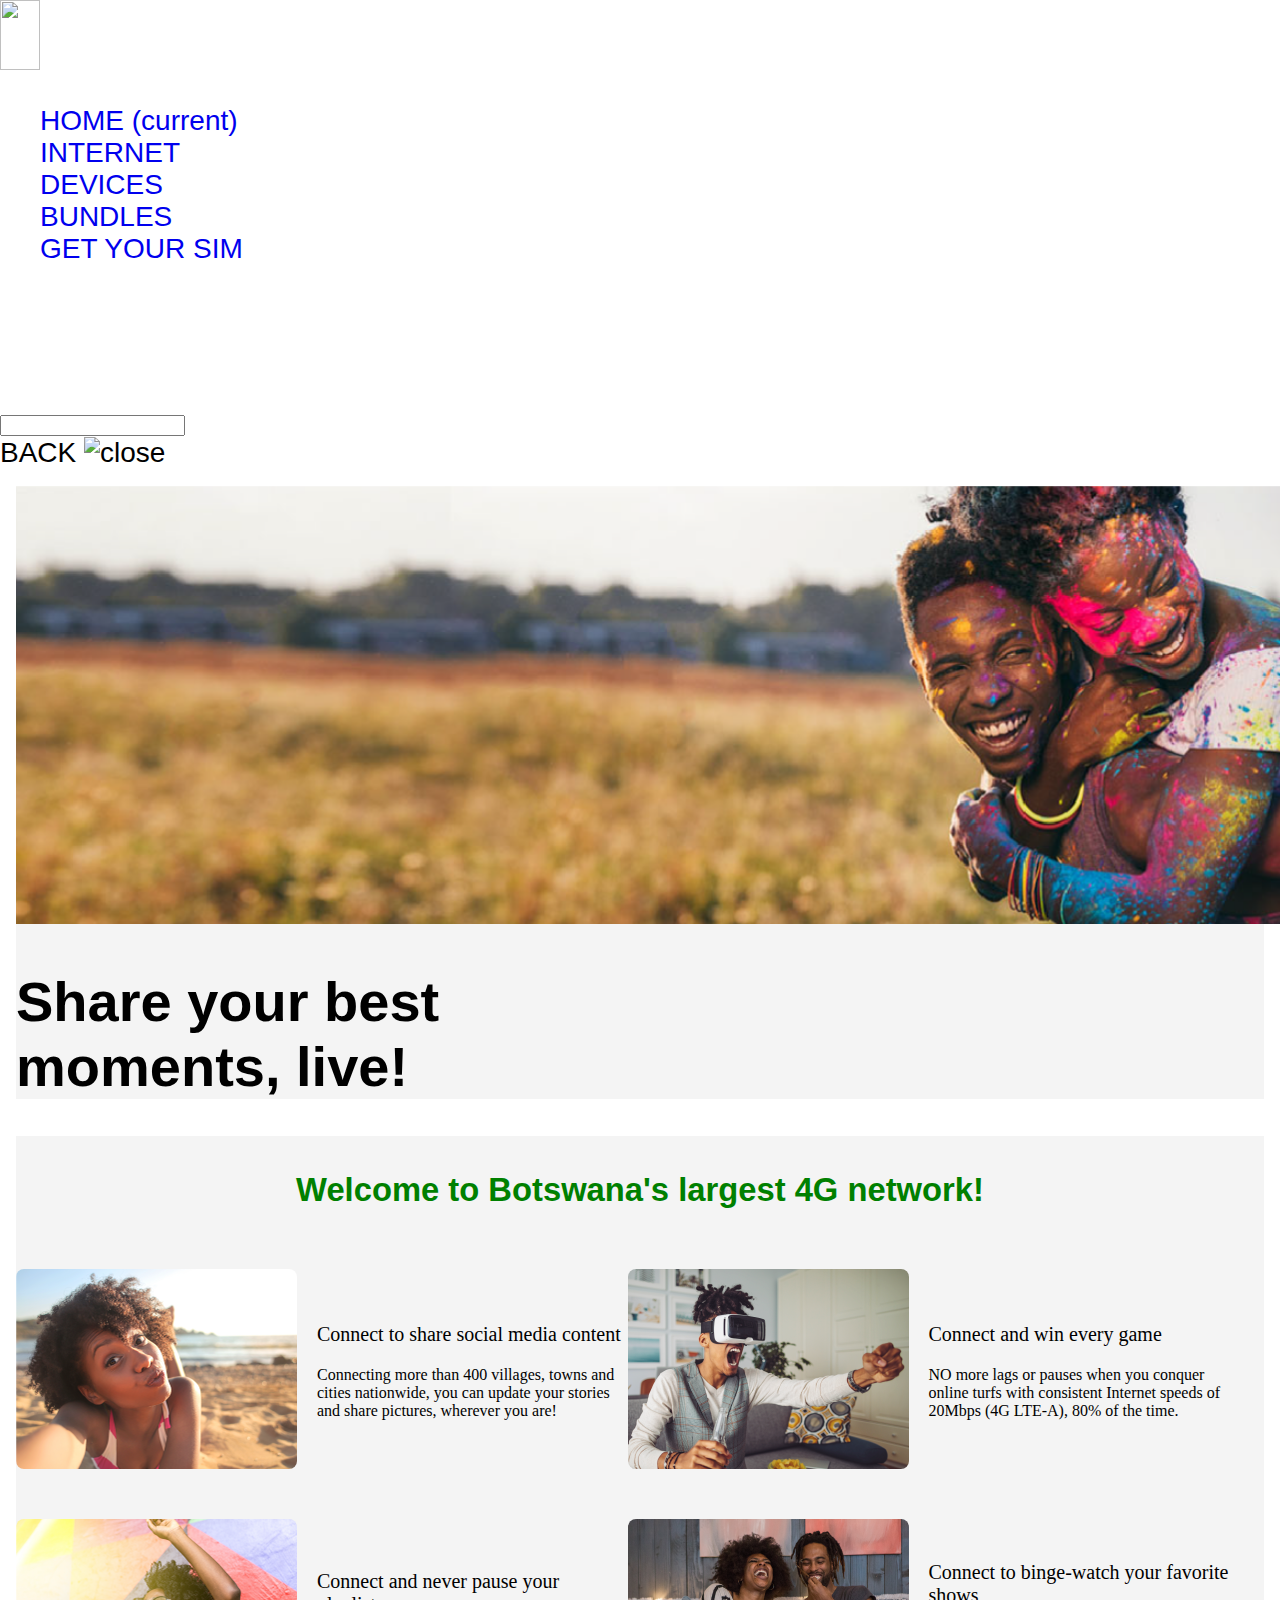
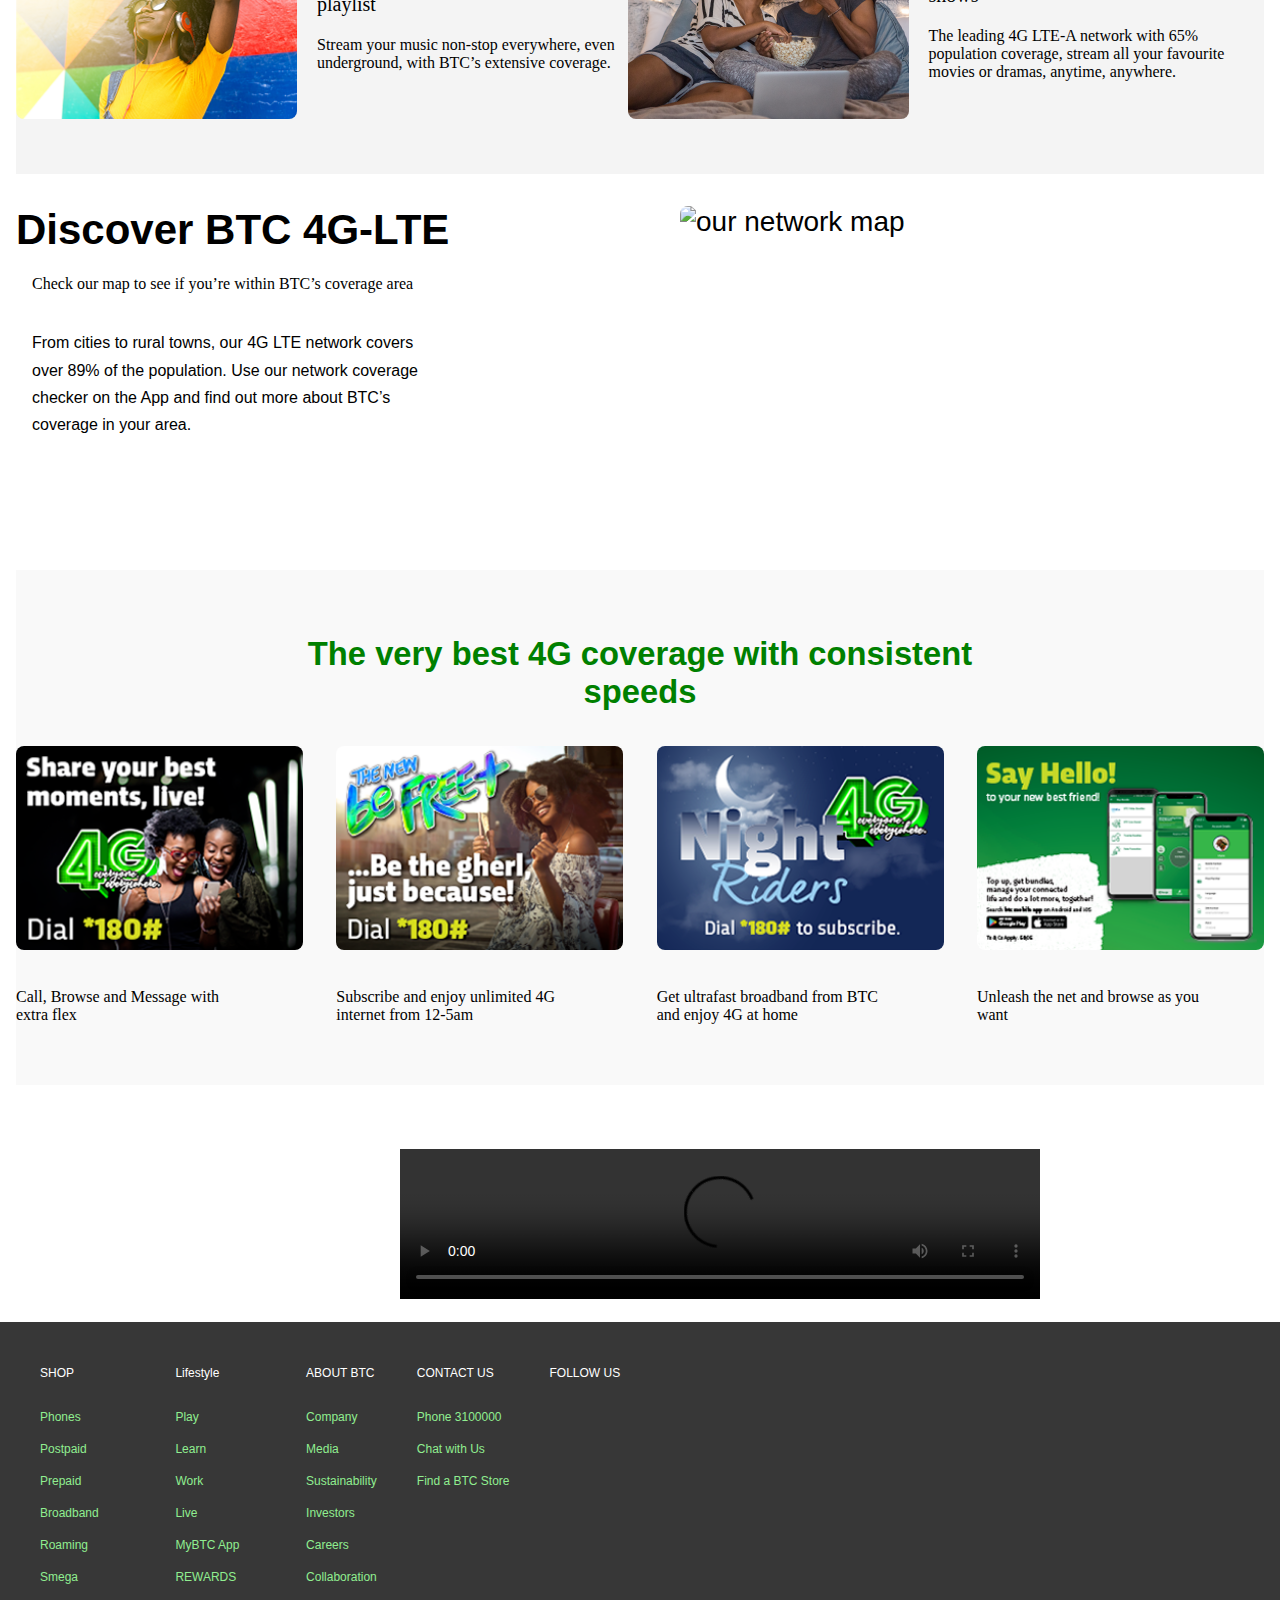
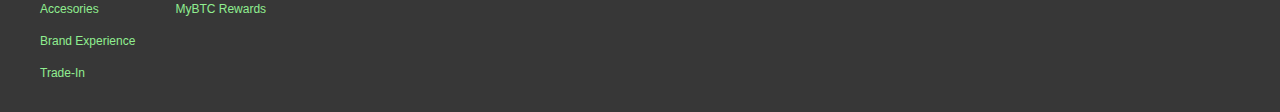
==== index.html @ 979d37d8 "Updated" ====
<!DOCTYPE html>

<html class=" js" dir="ltr"
      lang="en"
      prefix="content: http://purl.org/rss/1.0/modules/content/  dc: http://purl.org/dc/terms/  foaf: http://xmlns.com/foaf/0.1/  og: http://ogp.me/ns#  rdfs: http://www.w3.org/2000/01/rdf-schema#  schema: http://schema.org/  sioc: http://rdfs.org/sioc/ns#  sioct: http://rdfs.org/sioc/types#  skos: http://www.w3.org/2004/02/skos/core#  xsd: http://www.w3.org/2001/XMLSchema# ">
<script async="" src="js/ec.js" type="text/javascript"></script>

<head>
    <meta charset="utf-8">

    <meta content="Conduct speed tests, upgrade to BTC after you learn about the widest 4G LTE network coverage in Botswana. Explore now!"
          name="description">
    <meta content="BTC Coverage, 4G Network, BTC network coverage," name="keywords">
    <link href="https://images.digi.com.my/drupal-s3-production/s3fs-public/Logo_0.png" rel="shortcut icon"
          type="image/png">
    <link href="css/main.css" rel="stylesheet">
    <script src="js/script.js" type="text/javascript"></script>
    <title>Welcome to Botswana's largest 4G network!</title>
    <link href="css/font-awesome.min.css" media="all" rel="stylesheet">
    <link href="css/css_qbXtk2E6Mv3KYoWFvzuJLzybKE0FPzzJWZ01T9VauOo.css" media="all" rel="stylesheet">
    <link href="css/web-push-popup.css" id="insider-web-push-popup-css" rel="stylesheet">
</head>

<body class="page-our-network path-node page-node-type-static-pages">

<div class="dialog-off-canvas-main-canvas" data-off-canvas-main-canvas="">

    <div class="body-container">
        <section class="row justify-content-md-center bg-light">
            <nav class="navbar navbar-expand-lg navbar-light w-90">
                <a class="navbar-brand" href="#">
                    <img src="images//logos/BTC-Website_Logo.png" width="40px" height="70px" class="d-inline-block align-top" alt="">
                </a>
                <div class="collapse navbar-collapse" id="navbarNav">
                    <ul class="navbar-nav">
                        <li class="nav-item active">
                            <a class="nav-link" href="#">HOME <span class="sr-only">(current)</span></a>
                        </li>
                        <li class="nav-item">
                            <a class="nav-link" href="#">INTERNET</a>
                        </li>
                        <li class="nav-item">
                            <a class="nav-link" href="#">DEVICES</a>
                        </li>
                        <li class="nav-item">
                            <a class="nav-link" href="#">BUNDLES</a>
                        </li>
                        <li class="nav-item">
                            <a class="nav-link" href="#">GET YOUR SIM</a>
                        </li>
                    </ul>
                </div>
            </nav>
        </section>

        <!--<div class="navbar-fixed-wrapper is-hidden-scroll">


            <header class="navbar navbar-default container-fluid digi-main-header header-other-page font-black off is-hidden"
                    id="navbar" role="banner" style="height: auto;">
                <div class="main-header-wrapper  ">
                    <div class="row ">
                        <div class="logo col-xmd-1 col-sm-1 col-xs-3">
                            <div class="region region-logo">
                                <a class="logo navbar-btn pull-left" href="/" rel="home" title="Home">

                                </a>

                            </div>

                        </div>

                        <div class="col-xmd-7 col-md-7 col-sm-1 col-xs-1 hamburger-menu header-title">
                            <div class="navbar-secondary row">
                                <div class="region region-secondary">
                                    <section
                                            class="header-main-navigation-block block block-tb-megamenu block-tb-megamenu-menu-blockmain clearfix"
                                            id="block-born-mainnavigation">


                                        <div class="tb-megamenu tb-megamenu-main">
                                            <button class="btn btn-navbar tb-megamenu-button"
                                                    data-target=".nav-collapse"
                                                    data-toggle="collapse" type="button">
                                                <i class="fa fa-reorder"></i>
                                            </button>
                                            <div class="nav-collapse always-show collapse"
                                                 style="height: 0px; overflow: hidden;">
                                                <ul class="tb-megamenu-nav nav level-0 items-7 mobile-mega-menu">
                                                    <li class="tb-megamenu-item level-1 mega hiddenDesktop top-link dropdown"
                                                        data-alignsub=""
                                                        data-caption="" data-class="hiddenDesktop top-link"
                                                        data-group="0" data-hidesub="0"
                                                        data-hidewcol="0"
                                                        data-id="menu_link_content:cb236b1b-d9f9-4719-96cd-df51fe1b68d1"
                                                        data-label="first link"
                                                        data-level="1" data-type="menu_item" data-xicon="">
                                                        <span class="dropdown-toggle tb-megamenu-no-link"></span>
                                                        <div class="tb-megamenu-submenu dropdown-menu mega-dropdown-menu nav-child"
                                                             data-class="" data-width="">
                                                            <div class="mega-dropdown-inner">
                                                                <div class="tb-megamenu-row row-fluid">
                                                                    <div class="tb-megamenu-column span12 mega-col-nav hiddenDesktop quick-links-mobile  personal-links "
                                                                         data-class="hiddenDesktop quick-links-mobile  personal-links "
                                                                         data-hidewcol=""
                                                                         data-showblocktitle="1" data-width="12"
                                                                         id="tb-megamenu-column-1">
                                                                        <div class="tb-megamenu-column-inner mega-inner clearfix">
                                                                            <div class="tb-block tb-megamenu-block"
                                                                                 data-block="hamburger_menu_logo"
                                                                                 data-type="block">
                                                                                <div class="block-inner">
                                                                                    <section
                                                                                            class="block block-born-block block- clearfix"
                                                                                            id="block-hamburger-menu-logo">
                                                                                        <a class="hamburger-logo pull-left"
                                                                                           href="https://www.digi.com.my"><img
                                                                                                alt="Home"
                                                                                                src="images/logos/btc_logo.png"></a><span
                                                                                            class="pull-right hamburger-close"></span>
                                                                                    </section>


                                                                                </div>
                                                                            </div>

                                                                        </div>
                                                                    </div>

                                                                </div>

                                                            </div>
                                                        </div>

                                                    </li>

                                                    <li class="tb-megamenu-item level-1 mega shop-main-link dropdown"
                                                        data-alignsub=""
                                                        data-caption="" data-class="shop-main-link" data-group="0"
                                                        data-hidesub="0" data-hidewcol="0"
                                                        data-id="menu_link_content:4c896d3f-9760-4063-abee-f3453e74200e"
                                                        data-label="SHOP" data-level="1"
                                                        data-type="menu_item"
                                                        data-xicon="glyphicon glyphicon-menu-right">
                                                        <a class="dropdown-toggle tb-megamenu-clicked" href="/shop">
                                                            <i class="glyphicon glyphicon-menu-right"></i>
                                                            HOME
                                                        </a>
                                                        <div class="tb-megamenu-submenu dropdown-menu mega-dropdown-menu nav-child"
                                                             data-class="" data-width="" style="opacity: 1;">
                                                            <div class="mega-dropdown-inner">
                                                                <div class="tb-megamenu-row row-fluid">
                                                                    <div class="tb-megamenu-column span12 mega-col-nav"
                                                                         data-class="" data-hidewcol="0" data-width="12"
                                                                         id="tb-megamenu-column-2">
                                                                        <div class="tb-megamenu-column-inner mega-inner clearfix">
                                                                            <ul class="tb-megamenu-subnav mega-nav level-1 items-8">
                                                                                <li class="tb-megamenu-item level-2 mega visible-xs hidden-sm"
                                                                                    data-alignsub=""
                                                                                    data-caption=""
                                                                                    data-class="visible-xs hidden-sm"
                                                                                    data-group="0"
                                                                                    data-hidesub="0" data-hidewcol="0"
                                                                                    data-id="menu_link_content:ba6b2052-4744-42c8-95f7-459d3538fbdb"
                                                                                    data-label="Shop"
                                                                                    data-level="2" data-type="menu_item"
                                                                                    data-xicon="">
                                                                                    <a href="/shop">
                                                                                        HOME
                                                                                    </a>

                                                                                </li>


                                                                            </ul>

                                                                        </div>
                                                                    </div>

                                                                </div>

                                                            </div>
                                                        </div>

                                                    </li>

                                                    <li class="tb-megamenu-item level-1 mega digiperks-main-link dropdown"
                                                        data-alignsub=""
                                                        data-caption="" data-class="digiperks-main-link"
                                                        data-group="0"
                                                        data-hidesub="0" data-hidewcol="0"
                                                        data-id="menu_link_content:e07dce5c-818a-42e0-a2dd-bd28eef0cea7"
                                                        data-label="LIFESTYLE" data-level="1"
                                                        data-type="menu_item"
                                                        data-xicon="glyphicon glyphicon-menu-right">
                                                        <a class="dropdown-toggle" href="/lifestyle">
                                                            <i class="glyphicon glyphicon-menu-right"></i>
                                                            INTERNET
                                                        </a>
                                                        <div class="tb-megamenu-submenu dropdown-menu mega-dropdown-menu nav-child"
                                                             data-class="" data-width="" style="opacity: 1;">
                                                            <div class="mega-dropdown-inner">
                                                                <div class="tb-megamenu-row row-fluid">
                                                                    <div class="tb-megamenu-column span12 mega-col-nav"
                                                                         data-class="" data-hidewcol="0" data-width="12"
                                                                         id="tb-megamenu-column-3">
                                                                        <div class="tb-megamenu-column-inner mega-inner clearfix">
                                                                            <ul class="tb-megamenu-subnav mega-nav level-1 items-7">
                                                                                <li class="tb-megamenu-item level-2 mega visible-xs hidden-sm"
                                                                                    data-alignsub=""
                                                                                    data-caption=""
                                                                                    data-class="visible-xs hidden-sm"
                                                                                    data-group="0"
                                                                                    data-hidesub="0" data-hidewcol="0"
                                                                                    data-id="menu_link_content:2aaab890-16cd-45da-9683-f0b9eab46b77"
                                                                                    data-label="Lifestyle"
                                                                                    data-level="2" data-type="menu_item"
                                                                                    data-xicon="">
                                                                                    <a href="/lifestyle">
                                                                                        INTERNET
                                                                                    </a>

                                                                                </li>


                                                                            </ul>

                                                                        </div>
                                                                    </div>

                                                                </div>

                                                            </div>
                                                        </div>

                                                    </li>

                                                    <li class="tb-megamenu-item level-1 mega rewards-main-link"
                                                        data-alignsub=""
                                                        data-caption="" data-class="rewards-main-link"
                                                        data-group="0"
                                                        data-hidesub="0" data-hidewcol="0"
                                                        data-id="menu_link_content:f7c38c7e-0b9f-4a3b-b273-43d9dd3d4135"
                                                        data-label="REWARDS" data-level="1"
                                                        data-type="menu_item"
                                                        data-xicon="glyphicon glyphicon-menu-right">
                                                        <a href="/rewards">
                                                            <i class="glyphicon glyphicon-menu-right"></i>
                                                            DEVICES
                                                        </a>

                                                    </li>

                                                    <li class="tb-megamenu-item level-1 mega dropdown"
                                                        data-alignsub=""
                                                        data-caption="" data-class="" data-group="0"
                                                        data-hidesub="0" data-hidewcol="0"
                                                        data-id="menu_link_content:f498ba58-d01a-4bd8-a731-f643c9627010"
                                                        data-label="EXPERIENCE" data-level="1"
                                                        data-type="menu_item"
                                                        data-xicon="glyphicon glyphicon-menu-right">
                                                        <a class="dropdown-toggle" href="/experience">
                                                            <i class="glyphicon glyphicon-menu-right"></i>
                                                            BUNDLES
                                                        </a>
                                                        <div class="tb-megamenu-submenu dropdown-menu mega-dropdown-menu nav-child"
                                                             data-class="" data-width="" style="opacity: 1;">
                                                            <div class="mega-dropdown-inner">
                                                                <div class="tb-megamenu-row row-fluid">
                                                                    <div class="tb-megamenu-column span12 mega-col-nav"
                                                                         data-class="" data-hidewcol="0" data-width="12"
                                                                         id="tb-megamenu-column-4">
                                                                        <div class="tb-megamenu-column-inner mega-inner clearfix">
                                                                            <ul class="tb-megamenu-subnav mega-nav level-1 items-3">
                                                                                <li class="tb-megamenu-item level-2 mega visible-xs hidden-sm"
                                                                                    data-alignsub=""
                                                                                    data-caption=""
                                                                                    data-class="visible-xs hidden-sm"
                                                                                    data-group="0"
                                                                                    data-hidesub="0" data-hidewcol="0"
                                                                                    data-id="menu_link_content:ee50eeaa-a6de-4888-b8a0-f27cebb9a152"
                                                                                    data-label="Experience"
                                                                                    data-level="2" data-type="menu_item"
                                                                                    data-xicon="">
                                                                                    <a href="/experience">
                                                                                        Experience
                                                                                    </a>

                                                                                </li>


                                                                            </ul>

                                                                        </div>
                                                                    </div>

                                                                </div>

                                                            </div>
                                                        </div>

                                                    </li>

                                                    <li class="tb-megamenu-item level-1 mega support-main-link dropdown active active-trail"
                                                        data-alignsub=""
                                                        data-caption="" data-class="support-main-link"
                                                        data-group="0"
                                                        data-hidesub="0" data-hidewcol="0"
                                                        data-id="menu_link_content:cc878b9d-f265-46a1-b9b0-e788df5e6c91"
                                                        data-label="SUPPORT" data-level="1"
                                                        data-type="menu_item"
                                                        data-xicon="glyphicon glyphicon-menu-right">
                                                        <a class="dropdown-toggle active-trail"
                                                           href="/support/help-center">
                                                            <i class="glyphicon glyphicon-menu-right"></i>
                                                            GET YOUR SIM
                                                        </a>
                                                        <div class="tb-megamenu-submenu dropdown-menu mega-dropdown-menu nav-child"
                                                             data-class="" data-width="" style="opacity: 1;">
                                                            <div class="mega-dropdown-inner">
                                                                <div class="tb-megamenu-row row-fluid">
                                                                    <div class="tb-megamenu-column span12 mega-col-nav"
                                                                         data-class="" data-hidewcol="0" data-width="12"
                                                                         id="tb-megamenu-column-5">
                                                                        <div class="tb-megamenu-column-inner mega-inner clearfix">
                                                                            <ul class="tb-megamenu-subnav mega-nav level-1 items-8">
                                                                                <li class="tb-megamenu-item level-2 mega visible-xs hidden-sm"
                                                                                    data-alignsub=""
                                                                                    data-caption=""
                                                                                    data-class="visible-xs hidden-sm"
                                                                                    data-group="0"
                                                                                    data-hidesub="0" data-hidewcol="0"
                                                                                    data-id="menu_link_content:5f89dd4b-03de-480f-a107-e99074f979fe"
                                                                                    data-label="Support"
                                                                                    data-level="2" data-type="menu_item"
                                                                                    data-xicon="">
                                                                                    <a href="/support/help-center">
                                                                                        GET YOUR SIM
                                                                                    </a>

                                                                                </li>


                                                                            </ul>

                                                                        </div>
                                                                    </div>

                                                                </div>

                                                            </div>
                                                        </div>

                                                    </li>

                                                    <li class="tb-megamenu-item level-1 mega hiddenDesktop last-link dropdown"
                                                        data-alignsub=""
                                                        data-caption="" data-class="hiddenDesktop last-link"
                                                        data-group="0" data-hidesub="0"
                                                        data-hidewcol="0"
                                                        data-id="menu_link_content:788c4f5b-485c-4003-8db9-144a96d82f6e"
                                                        data-label="Last links"
                                                        data-level="1" data-type="menu_item" data-xicon="">
                                                        <a class="dropdown-toggle" href="/">
                                                            Last links
                                                        </a>
                                                        <div class="tb-megamenu-submenu mobile-links-and-search dropdown-menu mega-dropdown-menu nav-child"
                                                             data-class="mobile-links-and-search" data-width="">
                                                            <div class="mega-dropdown-inner">
                                                                <div class="tb-megamenu-row row-fluid">
                                                                    <div class="tb-megamenu-column span12 mega-col-nav hiddenDesktop quick-links-mobile restore-links"
                                                                         data-class="hiddenDesktop quick-links-mobile restore-links"
                                                                         data-hidewcol=""
                                                                         data-showblocktitle="1" data-width="12"
                                                                         id="tb-megamenu-column-6">
                                                                        <div class="tb-megamenu-column-inner mega-inner clearfix">
                                                                            <div class="tb-block tb-megamenu-block"
                                                                                 data-block="quicklinks"
                                                                                 data-type="block">
                                                                                <div class="block-inner">
                                                                                    <nav aria-labelledby="block-system-menu-blockquick-links-menu"
                                                                                         id="block-system-menu-blockquick-links"
                                                                                         role="navigation">

                                                                                        <h2 class="visually-hidden"
                                                                                            id="block-system-menu-blockquick-links-menu">
                                                                                            Quick Links</h2>


                                                                                        <ul class="menu menu&#45;&#45;quick-links nav">
                                                                                            <li class="first">
                                                                                                <a data-drupal-link-system-path="shop/prepaid-plans/top-up/mobile"
                                                                                                   href="/shop/prepaid-plans/top-up/mobile"
                                                                                                   target="_self">Reload</a>
                                                                                            </li>
                                                                                            <li>
                                                                                                <a data-drupal-link-system-path="selfcare/bills/pay-bill"
                                                                                                   href="/selfcare/bills/pay-bill"
                                                                                                   target="_self">Pay
                                                                                                    Bill</a>
                                                                                            </li>
                                                                                            <li class="last">
                                                                                                <a data-drupal-link-system-path="digi-store"
                                                                                                   href="/digi-store"
                                                                                                   target="_self">Find
                                                                                                    a Digi Store</a>
                                                                                            </li>
                                                                                        </ul>


                                                                                    </nav>

                                                                                </div>
                                                                            </div>

                                                                        </div>
                                                                    </div>

                                                                </div>

                                                                <div class="tb-megamenu-row row-fluid">
                                                                    <div class="tb-megamenu-column span12 mega-col-nav hiddenDesktop quick-links-mobile search-box-mobile"
                                                                         data-class="hiddenDesktop quick-links-mobile search-box-mobile"
                                                                         data-hidewcol="0" data-width="12"
                                                                         id="tb-megamenu-column-7">
                                                                        <div class="tb-megamenu-column-inner mega-inner clearfix">
                                                                            <ul class="tb-megamenu-subnav mega-nav level-1 items-1">
                                                                                <li class="tb-megamenu-item level-2 mega editable-span-for-search-mobile"
                                                                                    data-alignsub=""
                                                                                    data-caption=""
                                                                                    data-class="editable-span-for-search-mobile"
                                                                                    data-group="0"
                                                                                    data-hidesub="0" data-hidewcol="0"
                                                                                    data-id="menu_link_content:d757983d-5814-4bf5-8100-87e93aebef93"
                                                                                    data-label="Search"
                                                                                    data-level="2" data-type="menu_item"
                                                                                    data-xicon="">
<span class="tb-megamenu-no-link tb-megamenu-no-submenu">
      Search
        </span>

                                                                                </li>

                                                                            </ul>

                                                                        </div>
                                                                    </div>

                                                                </div>

                                                                <div class="tb-megamenu-row row-fluid">
                                                                    <div class="tb-megamenu-column span mega-col-nav hiddenDesktop quick-links-mobile personal-links"
                                                                         data-class="hiddenDesktop quick-links-mobile personal-links"
                                                                         data-hidewcol=""
                                                                         data-showblocktitle="1" data-width=""
                                                                         id="tb-megamenu-column-8">
                                                                        <div class="tb-megamenu-column-inner mega-inner clearfix">
                                                                            <div class="tb-block tb-megamenu-block"
                                                                                 data-block="born_topmenu"
                                                                                 data-type="block">
                                                                                <div class="block-inner">
                                                                                    <nav aria-labelledby="block-system-menu-blocktop-menu-menu"
                                                                                         id="block-system-menu-blocktop-menu"
                                                                                         role="navigation">

                                                                                        <h2 class="visually-hidden"
                                                                                            id="block-system-menu-blocktop-menu-menu">
                                                                                            Top Menu</h2>


                                                                                    </nav>

                                                                                </div>
                                                                            </div>

                                                                        </div>
                                                                    </div>

                                                                </div>

                                                            </div>
                                                        </div>

                                                    </li>

                                                </ul>

                                            </div>
                                        </div>

                                    </section>


                                </div>

                            </div>
                        </div>

                        <div class="navbar-header">

                        </div>

                    </div>
                </div>
            </header>
        </div>-->

        <div class="main-container container-fluid js-quickedit-main-content" role="main" style="margin-top: 140px;">
            <div class="row ">

                <div class="col-sm-12 header-region-block" role="heading">
                    <div class="region region-header">
                        <section class="block block-born-search block-born-search-block clearfix"
                                 id="block-bornsitesearch">


                            <div aria-hidden="true" aria-labelledby="exampleModalLabel" class="search-global"
                                 role="dialog"
                                 tabindex="-1">
                                <input class="search-mobile hidden">
                                <div class="modal search-modal">
                                    <div class=" modal-dialog" role="document">
                                        <div class="modal-content">
                                            <div class="modal-header">

                                                <span aria-label="Close"
                                                      class="pull-left close-back hidden-md hidden-lg back-navigation-button"
                                                      data-dismiss="modal">BACK</span>
                                                <span aria-label="Close" class="pull-right close-search"
                                                      data-dismiss="modal"><img alt="close"
                                                                                src="/themes/born/images/icons/close.svg"></span>

                                            </div>
                                            <div class="modal-body">


                                            </div>


                                        </div>


                                        <section class="col-sm-12">
                                            <div class="main-content-block">
                                                <a id="main-content"></a>
                                                <div class="region region-content">
                                                    <h1 class="page-header"><span>Our Network landing</span>
                                                    </h1>


                                                    <div about="/support/our-network" class="static-pages full clearfix"
                                                         data-history-node-id="1906"
                                                         role="article">
                                                        <div class="content">
                                                            <div class="static-page-banner-region">
                                                                <div class="static-page-banner-wrapper">
                                                                    <div class="campaign-banner-wrapper datalayer-wrapper impression-added">

                                                                        <div class="banner-block bg-image">
                                                                            <img alt="Header_Image"
                                                                                 src="images/header_1166x400.png"
                                                                                 style="width: 100vw;">
                                                                        </div>


                                                                        <div class="background-image font-white  position-left region-middle clearfix"
                                                                             data-parapositionid="1906"
                                                                             data-positionindex="1"
                                                                             data-type="promo-link">
                                                                            <div class="banner-content">
                                                                                <div class="banner-category">


                                                                                </div>
                                                                                <h1 class="banner-title-main">
                                                                                    <div class="field field--name-field-cmp-banner-title field--type-string field--label-hidden field--item">
                                                                                        Share your best <br> moments,
                                                                                        live!
                                                                                    </div>
                                                                                </h1>

                                                                                <h2 class="banner-title-secondary">

                                                                                </h2>

                                                                                <div class="banner-link-block"></div>
                                                                            </div>
                                                                        </div>
                                                                        <div class="datalayer-class"
                                                                             data-creative="freedom to internet"
                                                                             data-id="1906"
                                                                             data-name="our-network"
                                                                             data-position="1">
                                                                        </div>
                                                                    </div>
                                                                </div>
                                                            </div>

                                                            <div class="field field--name-body field--type-text-with-summary field--label-hidden field--item">
                                                                <style type="text/css">
                                                                    <!-- /*--><![CDATA[/* ><!--*/
                                                                    .volte-content .section-style {
                                                                        display: flex;
                                                                        padding-top: 32px;
                                                                        padding-bottom: 32px;
                                                                    }

                                                                    .padding-top15 {
                                                                        padding-top: 15px;
                                                                    }

                                                                    .volte-content img {
                                                                        width: 100%;
                                                                        height: 100%;
                                                                        max-width: 584px;
                                                                        max-height: 328px;
                                                                        border-radius: 8px;
                                                                    }

                                                                    .image-text-cont > img {
                                                                        border-radius: 8px;
                                                                    }

                                                                    .volte-content .text-section {
                                                                        display: flex;
                                                                        flex-direction: column;
                                                                        align-self: center;
                                                                        width: 41%
                                                                    }

                                                                    .volte-content .text-section .content {
                                                                        font-size: 16px;
                                                                        line-height: 1.7;
                                                                        width: 78%;
                                                                    }

                                                                    .main-container.container-fluid.js-quickedit-main-content {
                                                                        padding-bottom: 0 !important;
                                                                    }

                                                                    .static-page-banner-region {
                                                                        background: linear-gradient(to bottom, white 0%, white 50%, #f4f4f4 50%, #f4f4f4 100%);
                                                                    }

                                                                    .page-header {
                                                                        display: none;
                                                                    }

                                                                    .image-tiles-container {

                                                                        background: #f4f4f4;
                                                                    }


                                                                    .text-title {
                                                                        font-size: 20px;
                                                                        font-family: Barlow-SemiBold;

                                                                    }

                                                                    .text-desc {
                                                                        font-size: 16px;
                                                                        font-family: Barlow-Regular;
                                                                    }


                                                                    .section-style.vo-container a img {
                                                                        width: 100%;
                                                                        height: 100%;
                                                                    }

                                                                    .vo-cont-text {
                                                                        width: 66%;
                                                                        position: absolute;
                                                                        top: 28%;
                                                                        left: 16%;
                                                                        text-align: center;
                                                                        font-size: 46px;
                                                                        font-family: Barlow-Bold;
                                                                        display: inline-block;
                                                                        line-height: 1;
                                                                        color: #ffffff;
                                                                    }

                                                                    .vo-cont-text:hover, .vo-cont-text:active {
                                                                        color: #ffffff;
                                                                    }

                                                                    .four-grid-images {
                                                                        background: #f9f9f9;
                                                                        padding: 30px 0 45px 0;
                                                                    }

                                                                    .section-style.vo-container a {

                                                                        display: inline-block;
                                                                        position: relative;
                                                                    }

                                                                    .four-grid-layout .text-desc {
                                                                        width: 80%;
                                                                        display: inline-block;
                                                                        padding-top: 15px;
                                                                    }

                                                                    .volte-content .btn-primary {
                                                                        margin-top: 20px;
                                                                    }

                                                                    .four-grid-images img {
                                                                        border-radius: 8px;
                                                                    }

                                                                    @media screen and (min-width: 768px) {
                                                                        .volte-content .btn-primary {
                                                                            width: 36%;
                                                                        }

                                                                        .volte-content h2 {
                                                                            margin: 0;
                                                                        }

                                                                        .volte-content .section-style {

                                                                            justify-content: space-between;
                                                                            flex-direction: row-reverse;
                                                                        }

                                                                        .section-title span {
                                                                            display: block;
                                                                        }

                                                                        .four-grid-images img {
                                                                            width: 100%;
                                                                        }

                                                                        .image-tiles {
                                                                            display: flex;
                                                                            flex-wrap: wrap;
                                                                            padding-bottom: 30px;
                                                                        }

                                                                        .image-text-cont {
                                                                            display: flex;
                                                                            width: 49%;
                                                                            flex-direction: row;
                                                                            margin: 25px 0;
                                                                        }

                                                                        .section-title {
                                                                            text-align: center;
                                                                            width: 60%;
                                                                            margin: 35px auto;
                                                                        }

                                                                        .text-cont {
                                                                            width: 50%;
                                                                            align-self: center;
                                                                            padding-left: 20px;
                                                                        }

                                                                        .section-style.vo-container {
                                                                            display: flex;
                                                                            flex-wrap: wrap;
                                                                            margin: 55px auto;
                                                                            justify-content: space-between;
                                                                        }


                                                                        .section-style.vo-container a {
                                                                            width: 48%;
                                                                        }

                                                                        .four-grid-layout {
                                                                            display: flex;
                                                                            justify-content: space-between;
                                                                        }

                                                                        .four-grid-image-cont {
                                                                            width: 23%;
                                                                        }
                                                                    }


                                                                    @media screen and (max-width: 768px) {
                                                                        .volte-content img {
                                                                            height: 225px;
                                                                            max-height: 225px;
                                                                        }

                                                                        .volte-content .btn-primary {
                                                                            width: 50%;
                                                                        }

                                                                        .volte-content .section-style {
                                                                            flex-direction: column;
                                                                        }

                                                                        .volte-content .text-section {
                                                                            width: 100%;
                                                                        }

                                                                        .reload-methods-cont .step-cont {
                                                                            width: 100%;
                                                                            margin: 30px 0 0 0;
                                                                        }

                                                                        .volte-content .text-section .content {
                                                                            width: 100%;
                                                                        }

                                                                        .section-style.vo-container a img {
                                                                            height: 89%;
                                                                        }

                                                                        .image-tiles {
                                                                            display: flex;
                                                                            flex-direction: column;
                                                                        }

                                                                        .image-text-cont {
                                                                            width: 100%;
                                                                            display: flex;
                                                                            flex-direction: column;
                                                                            margin-bottom: 32px;
                                                                        }

                                                                        .section-title {
                                                                            text-align: center;
                                                                            width: 90%;
                                                                            margin: 20px auto;
                                                                        }

                                                                        .vo-cont-text {
                                                                            font-size: 34px;
                                                                            width: 80%;
                                                                            left: 11%;
                                                                        }

                                                                        .four-grid-images {
                                                                            padding-bottom: 0;
                                                                        }

                                                                        .section-style.vo-container {
                                                                            margin-top: 35px;
                                                                        }

                                                                        .section-style.vo-container a {
                                                                            margin-bottom: 30px;
                                                                            height: 180px;
                                                                        }

                                                                        .four-grid-container.section-style {
                                                                            width: 100vw;
                                                                            margin-top: 0;
                                                                        }

                                                                        .four-grid-layout {
                                                                            padding-left: 15px;
                                                                        }

                                                                        .four-grid-image-cont {
                                                                            width: 280px;
                                                                            margin-right: 20px;
                                                                        }

                                                                        .four-grid-image-cont img {
                                                                            width: 100%;
                                                                        }
                                                                    }


                                                                    @media screen and (max-width: 360px) {
                                                                        .four-grid-image-cont {
                                                                            width: 240px;
                                                                        }
                                                                    }

                                                                    @media screen and (max-width: 320px) {
                                                                        .vo-cont-text {
                                                                            font-size: 30px;
                                                                        }
                                                                    }

                                                                    .pdp-video-container {
                                                                        position: relative;
                                                                        max-width: 1440px;
                                                                        padding: 0 30px;
                                                                        height: 669px;
                                                                        overflow: hidden;
                                                                        margin: 20px auto;
                                                                    }

                                                                    @media screen and (max-width: 769px) {
                                                                        .pdp-video-container {
                                                                            margin: 0px auto 30px;
                                                                            padding: 30px 30px 42.25%;
                                                                            height: 270px;
                                                                        }
                                                                    }

                                                                    .pdp-video-container iframe, .pdp-video-container object, .pdp-video-container embed, .pdp-video-container img {
                                                                        position: absolute;
                                                                        top: 0;
                                                                        height: 100%;
                                                                        border: 2px solid #ffffff;
                                                                        border-radius: 10px;
                                                                        width: 100%;
                                                                        max-height: 669px;
                                                                        max-width: calc(100% - 60px);
                                                                    }

                                                                    @media screen and (max-width: 769px) {

                                                                        .pdp-video-container iframe, .pdp-video-container object, .pdp-video-container embed, .pdp-video-container img {
                                                                            left: 5%;
                                                                            width: 90%;
                                                                            max-height: 370px;
                                                                            max-width: 90%;
                                                                        }
                                                                    }


                                                                    .pdp-video-container #play {
                                                                        position: absolute;
                                                                        top: 0;
                                                                        left: 0;
                                                                        width: 100%;
                                                                        height: 100%;
                                                                        cursor: pointer;
                                                                        background: url(/themes/born/images/icons/play.svg) no-repeat 50% 50%;
                                                                        background-size: auto, cover;
                                                                        z-index: 9999;
                                                                    }

                                                                    .pdp-video-container h3 {
                                                                        color: #ffffff;
                                                                        position: absolute;
                                                                        bottom: 50px;
                                                                        width: 100%;
                                                                        text-align: center;
                                                                    }

                                                                    @media screen and (max-width: 769px) {
                                                                        .pdp-video-container h3 {
                                                                            bottom: 5px;
                                                                            width: 85%;
                                                                        }
                                                                    }

                                                                    .full-width-section {

                                                                        background-color: #f9f9f9;
                                                                    }

                                                                    .static-page-banner-wrapper .campaign-banner-wrapper .background-image .banner-category {
                                                                        color: #ffffff;
                                                                        position: absolute;
                                                                        bottom: 0;
                                                                        right: 10px;
                                                                    }

                                                                    /*--><!]]>*/
                                                                </style>
                                                                <div class="image-tiles-container full-width"
                                                                     id="freedomtointernet">
                                                                    <div class="image-tiles section-style">
                                                                        <h3 class="section-title"><span
                                                                                style="color: green;">Welcome to Botswana's largest 4G network!</span>
                                                                        </h3>

                                                                        <div class="image-text-cont"><img alt="image1"
                                                                                                          data-entity-type="file"
                                                                                                          data-entity-uuid="f5778e38-ab58-498f-b838-ccc5d5c98618"
                                                                                                          src="images/social_281x200.png">
                                                                            <div class="text-cont">
                                                                                <p class="text-title">Connect to share
                                                                                    social media content</p>

                                                                                <p class="text-desc">Connecting more
                                                                                    than 400 villages, towns and cities
                                                                                    nationwide, you can update your
                                                                                    stories and share pictures, wherever
                                                                                    you are!</p>
                                                                            </div>
                                                                        </div>

                                                                        <div class="image-text-cont"><img alt="2"
                                                                                                          data-entity-type="file"
                                                                                                          data-entity-uuid="4edf24f1-89aa-40d0-9329-9c6ba8b6769d"
                                                                                                          src="images/gaming_281x200.png">
                                                                            <div class="text-cont">
                                                                                <p class="text-title">Connect and win
                                                                                    every game</p>

                                                                                <p class="text-desc">NO more lags or
                                                                                    pauses when you conquer online turfs
                                                                                    with consistent Internet speeds of
                                                                                    20Mbps (4G LTE-A), 80% of the
                                                                                    time.</p>
                                                                            </div>
                                                                        </div>

                                                                        <div class="image-text-cont"><img alt="3"
                                                                                                          data-entity-type="file"
                                                                                                          data-entity-uuid="0ce9b51e-ff4b-4157-acdb-e8269fa81951"
                                                                                                          src="images/music_281x200.png">
                                                                            <div class="text-cont">
                                                                                <p class="text-title">Connect and never
                                                                                    pause your playlist</p>

                                                                                <p class="text-desc">Stream your music
                                                                                    non-stop everywhere, even
                                                                                    underground, with BTC’s extensive
                                                                                    coverage.</p>
                                                                            </div>
                                                                        </div>

                                                                        <div class="image-text-cont"><img alt="4"
                                                                                                          data-entity-type="file"
                                                                                                          data-entity-uuid="99898c1f-f64a-478e-a26f-2d05bba47880"
                                                                                                          src="images/movies_281x200.png">
                                                                            <div class="text-cont">
                                                                                <p class="text-title">Connect to
                                                                                    binge-watch your favorite shows</p>

                                                                                <p class="text-desc">The leading 4G
                                                                                    LTE-A network with 65% population
                                                                                    coverage, stream all your favourite
                                                                                    movies or dramas, anytime,
                                                                                    anywhere.</p>
                                                                            </div>
                                                                        </div>
                                                                    </div>
                                                                </div>

                                                                <div class="full-width volte-content">
                                                                    <div class="section-style"><img
                                                                            alt="our network map"
                                                                            data-entity-type="file"
                                                                            data-entity-uuid="2ac030a3-4639-436f-bc7c-45b22b80b66a"
                                                                            src="images/maps_img.PNG">
                                                                        <div class="text-section">
                                                                            <h2 class="title">Discover BTC 4G-LTE</h2>

                                                                            <div class="content"
                                                                                 style="font-family:'Barlow-Bold';">
                                                                                Check our map to see if you’re within
                                                                                BTC’s coverage area
                                                                            </div>

                                                                            <div class="content">From cities to rural
                                                                                towns, our 4G LTE network covers over
                                                                                89% of the population. Use our network
                                                                                coverage checker on the App and find out
                                                                                more about BTC’s coverage in your area.
                                                                            </div>
                                                                            <a class="btn-primary"
                                                                               href="https://play.google.com/store/apps/details?id=com.btc.MOBILEAPPS&hl=en_US"
                                                                               style="color: white" target="_blank">Check
                                                                                Coverage</a></div>
                                                                    </div>
                                                                </div>

                                                                <div class="full-width four-grid-images"
                                                                     id="internet-experience">
                                                                    <div class="section-style four-grid-container">
                                                                        <h3 class="section-title" style="color: green;">
                                                                            The very best 4G coverage with consistent
                                                                            speeds</h3>

                                                                        <div class="four-grid-layout">
                                                                            <div class="four-grid-image-cont"><img
                                                                                    alt="5" data-entity-type="file"
                                                                                    data-entity-uuid="cf886648-b543-495a-9fdb-720288407679"
                                                                                    src="images/Products/TurnUp_281x200.png">
                                                                                <p class="text-desc">Call, Browse and
                                                                                    Message with extra flex</p>
                                                                            </div>

                                                                            <div class="four-grid-image-cont"><img
                                                                                    alt="6" data-entity-type="file"
                                                                                    data-entity-uuid="95c7e817-e5bf-4efb-8db0-54a9888e7df5"
                                                                                    src="images/Products/beFree+_Gal_281x200.png">
                                                                                <p class="text-desc">Subscribe and enjoy
                                                                                    unlimited 4G internet from
                                                                                    12-5am</p>
                                                                            </div>

                                                                            <div class="four-grid-image-cont"><img
                                                                                    alt="7" data-entity-type="file"
                                                                                    data-entity-uuid="08f65dc3-3c80-4312-ab75-b9224112a55f"
                                                                                    src="images/Products/NightRiders_Digi_281x200.png">
                                                                                <p class="text-desc">Get ultrafast
                                                                                    broadband from BTC and enjoy 4G at
                                                                                    home</p>
                                                                            </div>

                                                                            <div class="four-grid-image-cont"><img
                                                                                    alt="8" data-entity-type="file"
                                                                                    data-entity-uuid="cd787aea-e31b-4c10-847b-017b7bf606f3"
                                                                                    src="images/Products/MobileApp__281x200.png">
                                                                                <p class="text-desc">Unleash the net and
                                                                                    browse as you want</p>
                                                                            </div>
                                                                        </div>
                                                                    </div>
                                                                </div>


                                                                <div id="video">
                                                                    <br>
                                                                    <br>


                                                                    <video controls
                                                                           preload="auto"
                                                                           src="videos/BTC_4G_Amends finalnew.mp4"
                                                                           style="width: 50vw; margin-left:30vw; "></video>
                                                                </div>
                                                                <script>
                                                                    <!--//--><![CDATA[// ><!--

                                                                    window.onload = function () {
                                                                        var urlParaToScroll = window.location.hash.substr(1);

                                                                        var ele = document.getElementById(urlParaToScroll);

                                                                        var offsetPos = ele.offsetTop;

                                                                        setTimeout(function () {
                                                                            window.scrollTo(0, offsetPos);
                                                                        }, 2);
                                                                    }

                                                                    function preventmodalPopup(event) {
                                                                        if ((event.target.protocol === "mailto:")) {
                                                                            setTimeout(removeLoader, 10);
                                                                        }
                                                                    }

                                                                    function removeLoader() {
                                                                        var elements = document.getElementsByClassName("ajax-throbber");
                                                                        while (elements.length > 0) elements[0].remove();
                                                                    }

                                                                    //--><!]]>
                                                                </script>
                                                            </div>

                                                        </div>
                                                    </div>


                                                </div>

                                            </div>
                                        </section>

                                    </div>
                                </div>


</body>


<footer class="flex-rw">

    <ul class="footer-list-top">
        <li>
            <h4 class="footer-list-header">SHOP</h4></li>
        <li><a class="generic-anchor footer-list-anchor" href='' itemprop="significantLink">Phones</a></li>
        <li><a class="generic-anchor footer-list-anchor" href='' itemprop="significantLink">Postpaid</a></li>
        <li><a class="generic-anchor footer-list-anchor" href='' itemprop="significantLink">Prepaid</a></li>

        <li><a class="generic-anchor footer-list-anchor" href='' itemprop="significantLink">Broadband</a></li>

        <li><a class="generic-anchor footer-list-anchor" href='' itemprop="significantLink">Roaming</a></li>
        <li><a class="generic-anchor footer-list-anchor" href='' itemprop="significantLink">Smega</a></li>
        <li><a class="generic-anchor footer-list-anchor" href='' itemprop="significantLink">Accesories</a></li>
        <li><a class="generic-anchor footer-list-anchor" href='' itemprop="significantLink">Brand Experience</a></li>
        <li><a class="generic-anchor footer-list-anchor" href='' itemprop="significantLink">Trade-In</a></li>

    </ul>
    <ul class="footer-list-top">
        <li>
            <h4 class="footer-list-header">Lifestyle</h4></li>
        <li><a class="generic-anchor footer-list-anchor" href='' itemprop="significantLink">Play</a></li>
        <li><a class="generic-anchor footer-list-anchor" href='' itemprop="significantLink">Learn</a></li>
        <li><a class="generic-anchor footer-list-anchor" href='' itemprop="significantLink">Work</a></li>
        <li><a class="generic-anchor footer-list-anchor" href='' itemprop="significantLink">Live</a></li>
        <li><a class="generic-anchor footer-list-anchor" href='' itemprop="significantLink">MyBTC App</a></li>
        <li><a class="generic-anchor footer-list-anchor" href='' itemprop="significantLink">REWARDS</a></li>
        <li><a class="generic-anchor footer-list-anchor" href='' itemprop="significantLink">MyBTC Rewards</a></li>


    </ul>
    <ul class="footer-list-top">
        <li id='help'>
            <h4 class="footer-list-header">ABOUT BTC</h4></li>
        <li><a class="generic-anchor footer-list-anchor" href='' itemprop="significantLink">Company</a></li>
        <li><a class="generic-anchor footer-list-anchor" href='' itemprop="significantLink">Media</a></li>
        <li><a class="generic-anchor footer-list-anchor" href='' itemprop="significantLink">Sustainability</a></li>
        <li><a class="generic-anchor footer-list-anchor" href='' itemprop="significantLink">Investors</a></li>
        <li><a class="generic-anchor footer-list-anchor" href='' itemprop="significantLink">Careers</a></li>
        <li><a class="generic-anchor footer-list-anchor" href='' itemprop="significantLink">Collaboration</a></li>


    </ul>

    <ul class="footer-list-top">
        <li>
            <h4 class="footer-list-header">CONTACT US</h4></li>
        <li><a class="generic-anchor footer-list-anchor" href='' itemprop="significantLink">Phone 3100000</a></li>
        <li><a class="generic-anchor footer-list-anchor" href='' itemprop="significantLink">Chat with Us</a></li>
        <li><a class="generic-anchor footer-list-anchor" href='' itemprop="significantLink">Find a BTC Store</a></li>

    </ul>
    <ul class="footer-list-top">
        <li>
            <h4 class="footer-list-header">FOLLOW US</h4></li>


    </ul>


</footer>


</html>
---- css/main.css ----
body {
    margin: 0;
    /* margin-top: -60px; */
    padding-top: 0;
    font-size: 28px;
    font-family: Arial, Helvetica, sans-serif;
    background-color: white;
  }

  html {
    overflow: scroll;
    overflow-x: hidden;
}
::-webkit-scrollbar {
    width: 0px;  

    
}

.content_sections {
    height: 100vh;
}


/* #top {
    transition: all 0.5s;
    height: 100%;
    min-height: 100%;
    background-color: #eb002a;
    color: #fff;
    position: relative;
    overflow: hidden;
    z-index: 100;
} */
#navbar {
    /* text-align: center; */
    /* display: inline; */
    
}

.navbar_items {
    /* float: right; */
    /* display: inline-block; */
}
.centered_items {
    text-align: center;
    
}

/* fix .outer_container .desktop  f*/
.outer_container {
    width: 100%;
    height: 100%;
    overflow: hidden;
  }
  .desktopGrades {
    box-sizing: border-box;
    padding: 10px;
    float: left;
    width: 50%;
    height: 50%;
  }
  .desktopGrades h1 {
    border: 1px solid #ccc;
  }

  .header {
    
    background: url("/images/header_1166x400.png") no-repeat center center fixed;
    /* -webkit-background-size: cover;
    -moz-background-size: cover;
    -o-background-size: cover; */
    background-size: cover;
    margin: 0;
    padding: 0;
    margin-top: 0;
    position: relative;
/* 
    background-image: url("/images/header_1166x400.png");
    background-repeat:no-repeat;
    background-size:cover; */
   
    height:100vh;
    widows: 100vw; 
    
    text-align: center;
    
    
  }

.header_text {
    margin-top: 0%;
    position: absolute;
    padding-top: 0%;
    color: #ffffff;
    font-weight: bolder;
    font-size: 75px;
    display: block;
    top:50%;
    left:30%;

}
#section3 {
    
    color: darkblue;
}

#section4_container {
    width: 100%;
  }
  
#section4_left {
    float: left;
    width: 50%;
    
    
    
  }
#section4_right {
    float: right;
    width: 50%;
    
    
  }

#section5 {
    width: 100%;
    display: block;
    float: right;
    
}




#section5_container {
    text-align: justify;
    -ms-text-justify: distribute-all-lines;
    text-justify: distribute-all-lines;
    width:100%;
}
#section5_container>div {
    width: 100px;
    height: 100px;
    
    
    
    display: inline-block;
    

}

/* #section6_container {
    /* text-align: justify;
    -ms-text-justify: distribute-all-lines;
    text-justify: distribute-all-lines; */
    text-decoration: none;
    width:100%;
}
#section6_container>div {
    width: 100px;
    height: 100px;
    display: inline-block;
    

} */
#section6_container a:link {
    text-decoration: none;
}
/* span {
    width: 100%;
    display: inline-block;
    font-size: 0;
    line-height: 0
} */

#arrow_link {
    display: block;
    position: absolute;
    top: 80%;
    left:90%;
    -webkit-animation-name: Floatingx;
    -webkit-animation-duration: 3s;
    -webkit-animation-iteration-count: infinite;
    -webkit-animation-timing-function: ease-in-out;
    -moz-animation-name: Floating;
    -moz-animation-duration: 3s;
    -moz-animation-iteration-count: infinite;
    -moz-animation-timing-function: ease-in-out;
    margin-left: 30px;
    margin-top: 5px;

}


@-webkit-keyframes Floatingx{
    from {-webkit-transform:translate(0, 0px);}
    65% {-webkit-transform:translate(0, 15px);}
    to {-webkit-transform: translate(0, -0px);    }    
}
    
@-moz-keyframes Floating{
    from {-moz-transform:translate(0, 0px);}
    65% {-moz-transform:translate(0, 15px);}
    to {-moz-transform: translate(0, -0px);}    
}

#arrow_link a:hover {
    padding-bottom: 20px;
}

  /* #top_div {
      background-image: url("/images/header_1166x400.png");
  }
   */
  #navbar {
    overflow: hidden;
    
    background-color:#f2f2f2;
    
  }
  #navigation_section {
      text-align: center;
  }
  
  #navbar a {
    float: left;
    display: block;
    color: green;
    text-align: center;
    padding: 14px 16px;
    text-decoration: none;
    text-align: center;
    font-size: 17px;
  }
  
  #navbar a:hover {
    background-color: #ddd;
    color: black;
  }
  
  #navbar a.active {
    background-color: #4CAF50;
    color: white;
  }
  
  .content {
    padding: 16px;
  }
  
   .sticky {
    position: fixed;
    top: 0;
    width: 100%;
  }
  
  .sticky + .content {
     padding-top: 60px; 
  } 

  div.fixed {
    /* position: fixed; */
    width: 50%;
    /* bottom: 1px; */
    
  } 

  /* footer styling */



ul {
  list-style: none
}
a {
  text-decoration: none
}
.generic-anchor {
	color: lightgreen;
	&:visited {
		color: lightgreen;
	}
	&:hover {
		color: lightgreen
	}
}
.flex-rw {
  display: flex;
  flex-flow: row wrap;
}
{
  /* flex: 1 1 auto;  */
  /* display: flex; */
  /* align-items: center; */
  /* justify-content: center; */
  
  font: 12px "Oswald", sans-serif;
  /* color: rgb(155,155,155); */
  /* line-height: 1 */
}
footer {
  background: rgb(55,55,55);
  /* margin-top: auto; */
  /* width: 100% */
}
.footer-list-top {
  /* width: 33.333% */
}
.footer-list-top > li {
  /* text-align: center; */
  /* padding-bottom: 10px */
}
.footer-list-header {

  /* padding: 10px 0 5px 0; */
  color: #fff;
  font: 12px "Oswald", sans-serif
}
.footer-list-anchor {
  font: 12px "Open Sans", sans-serif
}

/* .footer-social-section {
  width: 100%;
  align-items: center;
  justify-content: space-around;
  position: relative;
  margin-top: 5px;
} */

/* .footer-social-section::after {
  content: "";
  position: absolute;
  z-index: 1;
  top: 50%;
  left: 10px;
  border-top: 1px solid #4CAF50;
  width: calc(100% - 20px)
}
.footer-social-overlap {
  position: relative;
  z-index: 2;
  background: rgb(55,55,55);
  padding: 0 20px
}
.footer-social-connect {
  display: flex;
  align-items: center;
  font: 3.5em "Oswald", sans-serif;
  color: #fff
}
.footer-social-small {
  font-size: 0.6em;
  padding: 0px 20px
}
.footer-social-overlap > a {
  font-size: 3em
}
.footer-social-overlap > a:not(:first-child) {
  margin-left: 0.38em
}
.footer-bottom-section {
  width: 100%;
  padding: 10px;
  border-top: 1px solid lightgreen;
  margin-top: 10px
}
.footer-bottom-section > div:first-child {
  margin-right: auto
}
.footer-bottom-wrapper {
  font-size: 1.5em;
  color: #fff
}
.footer-address {
  display: inline;
  font-style: normal
}
@media only screen and (max-width: 768px) {
  .footer-list-header {
    font-size: 2em
  }
  .footer-list-anchor {
    font-size: 1.1em
  }
  .footer-social-connect {
    font-size: 2.5em
  }
  .footer-social-overlap > a {
    font-size: 2.24em
  }
  .footer-bottom-wrapper {
    font-size: 1.3em
  }
}
@media only screen and (max-width: 568px) {
  main {
    font-size: 5em
  }
  .footer-list-top {
    width: 100%
  }
  .footer-list-header {
    font-size: 3em;
  }
  .footer-list-anchor {
    font-size: 1.5em
  }
  .footer-social-section {
    justify-content: center
  }
  .footer-social-section::after {
    top: 25%
  }
  .footer-social-connect {
    margin-bottom: 10px;
    padding: 0 10px
  }
  .footer-social-overlap {
    display: flex;
    justify-content: center;
  }
  .footer-social-icons-wrapper {
    width: 100%;
    padding: 0
  }
  .footer-social-overlap > a:not(:first-child) {
    margin-left: 20px;
  }
  .footer-bottom-section {
    padding: 0 5px 10px 5px
  }
  .footer-bottom-wrapper {
    text-align: center;
    width: 100%;
    margin-top: 10px
  }
}
@media only screen and (max-width: 480px) {
  .footer-social-overlap > a {
    margin: auto
  }
  .footer-social-overlap > a:not(:first-child) {
    margin-left: 0;
  }
  .footer-bottom-rights {
    display: block
  }
}
@media only screen and (max-width: 320px) {
  .footer-list-header {
    font-size: 2.2em
  }
  .footer-list-anchor {
    font-size: 1.2em
  }
  .footer-social-connect {
    font-size: 2.4em
  }
  .footer-social-overlap > a {
    font-size: 2.24em
  }
  .footer-bottom-wrapper {
    font-size: 1.3em
  }
} */
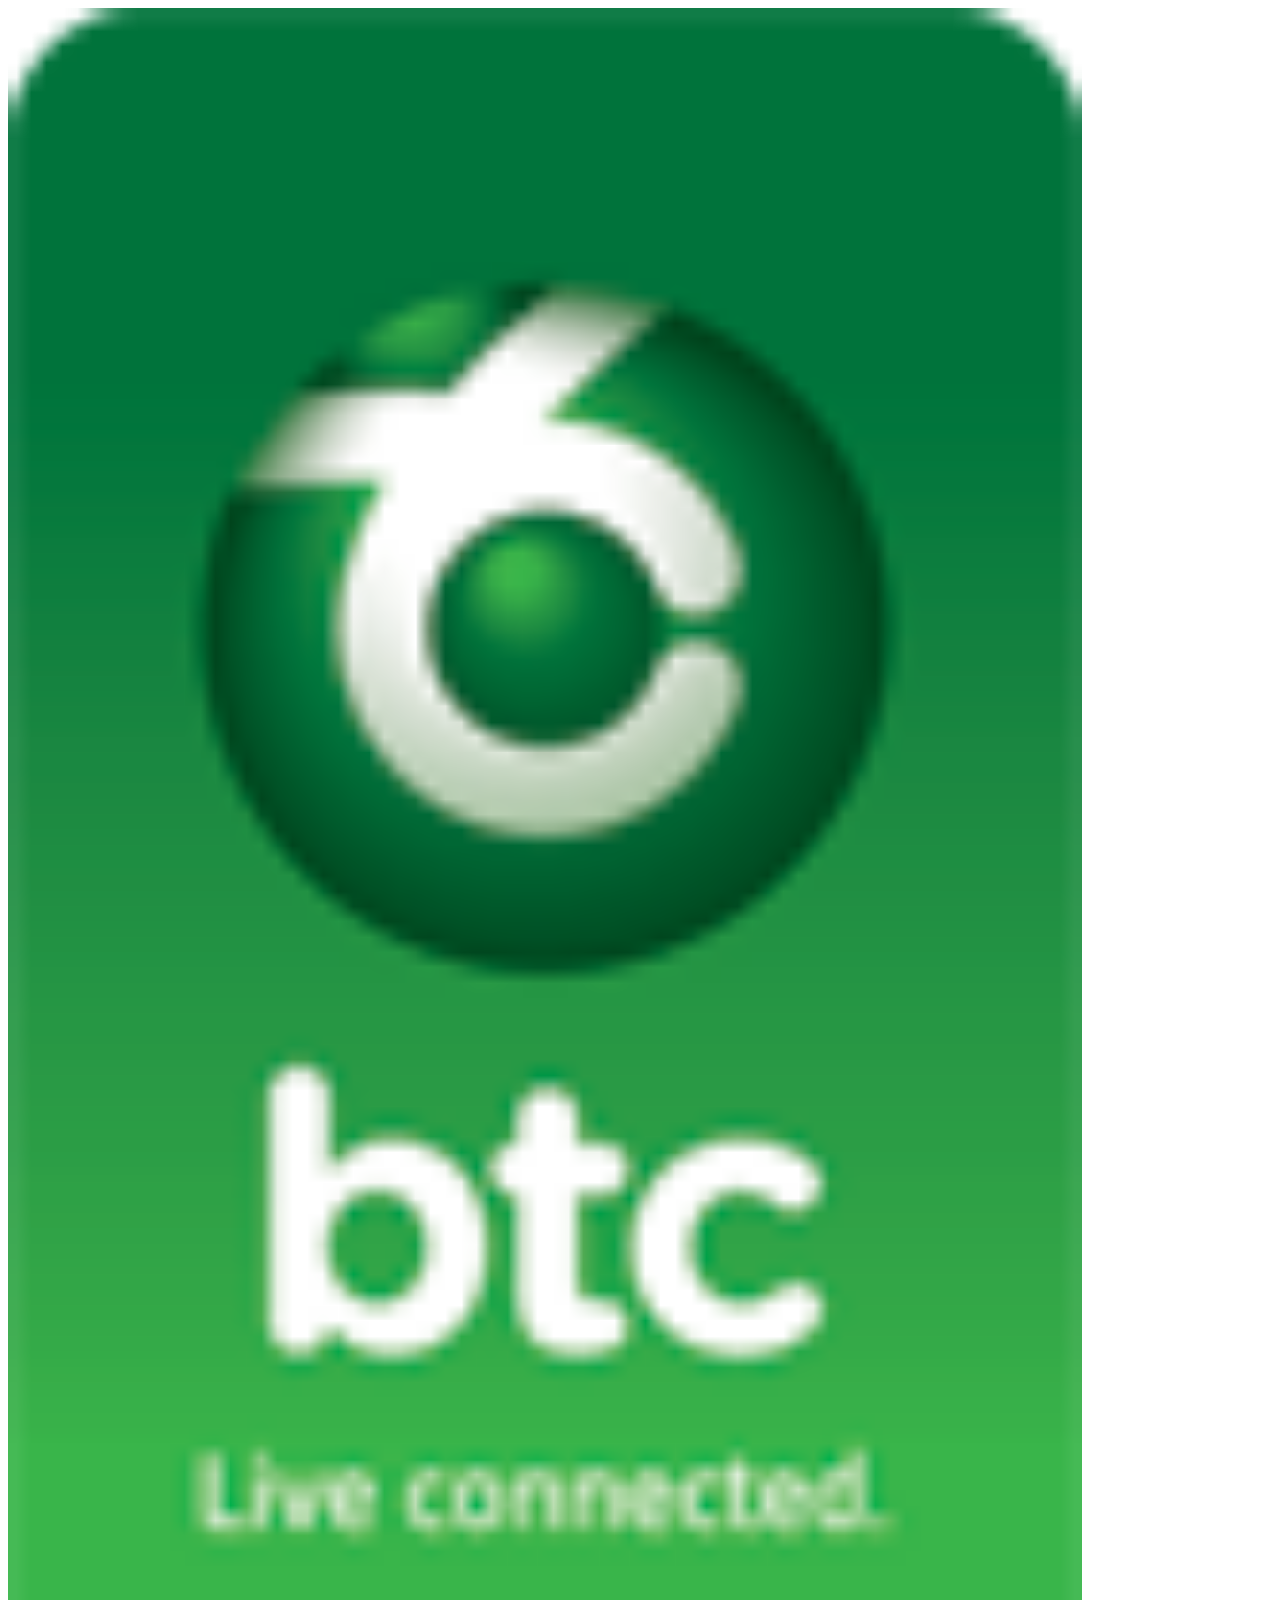
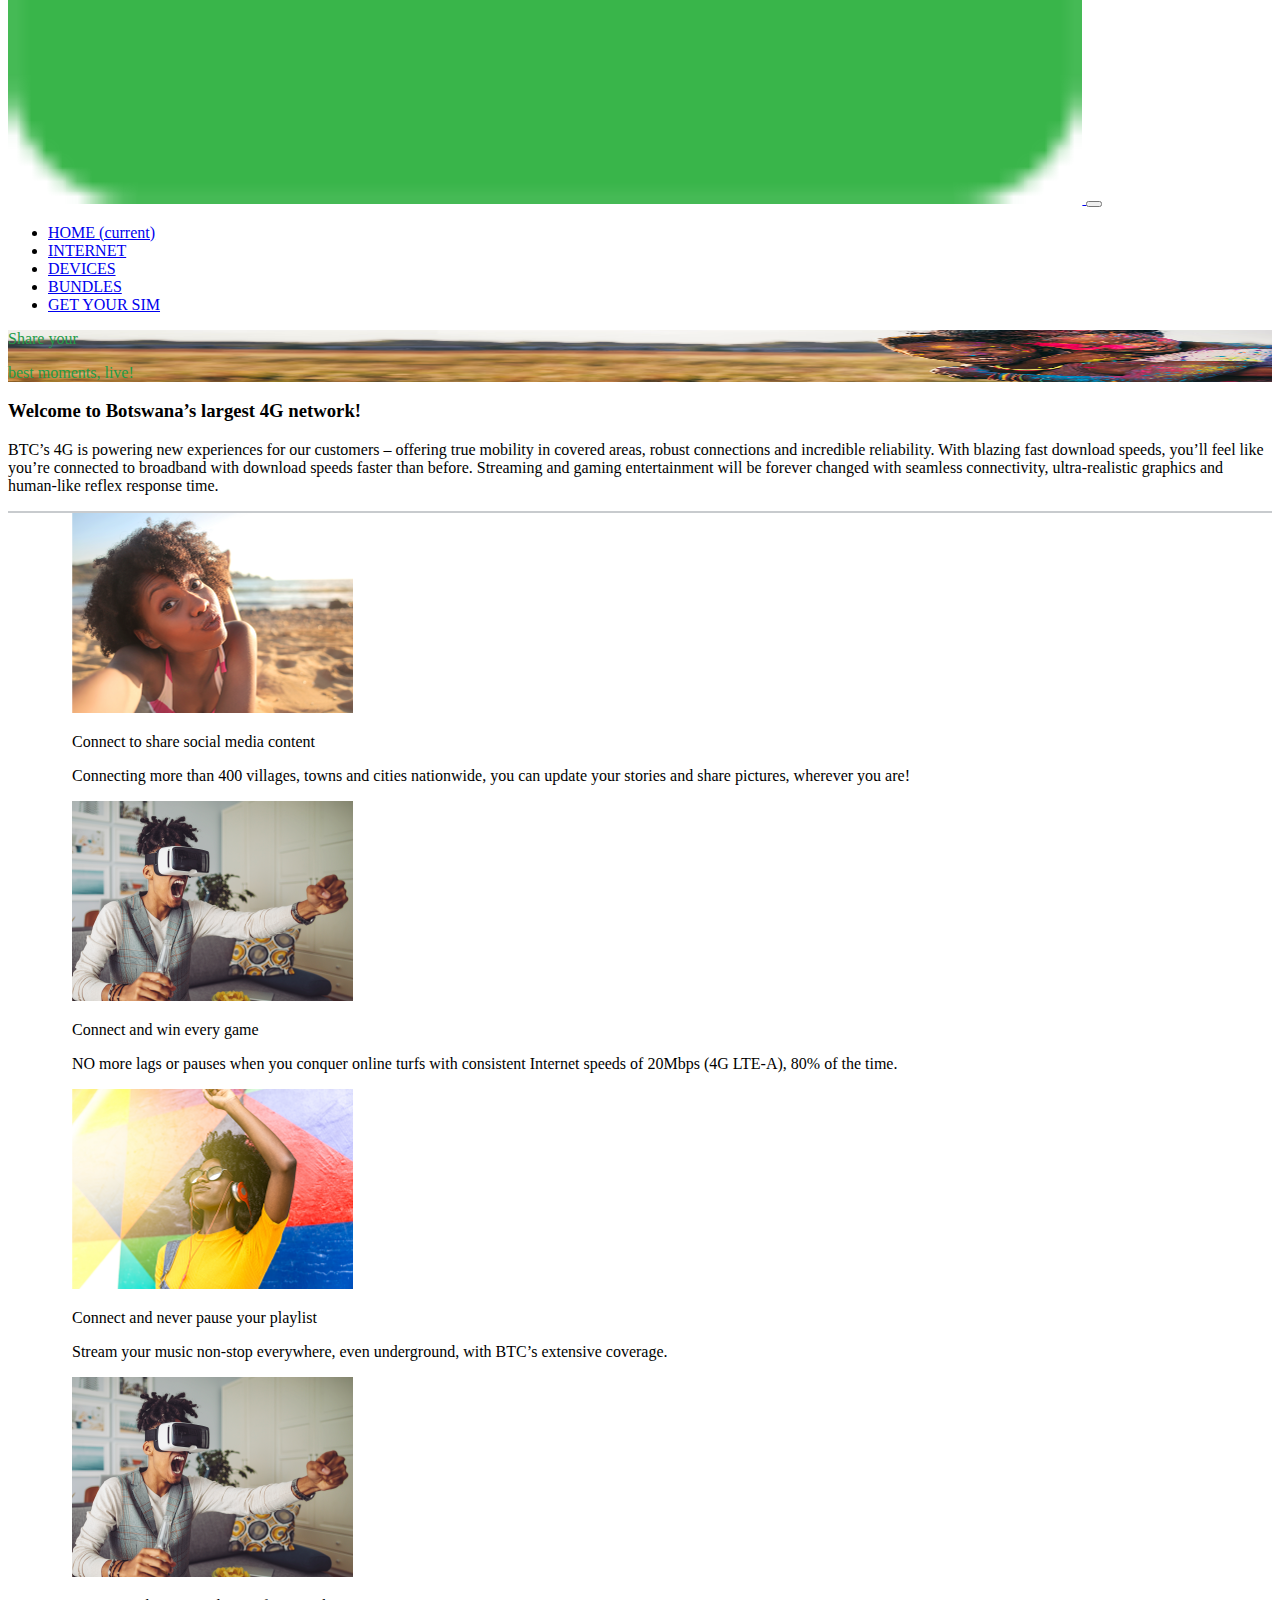
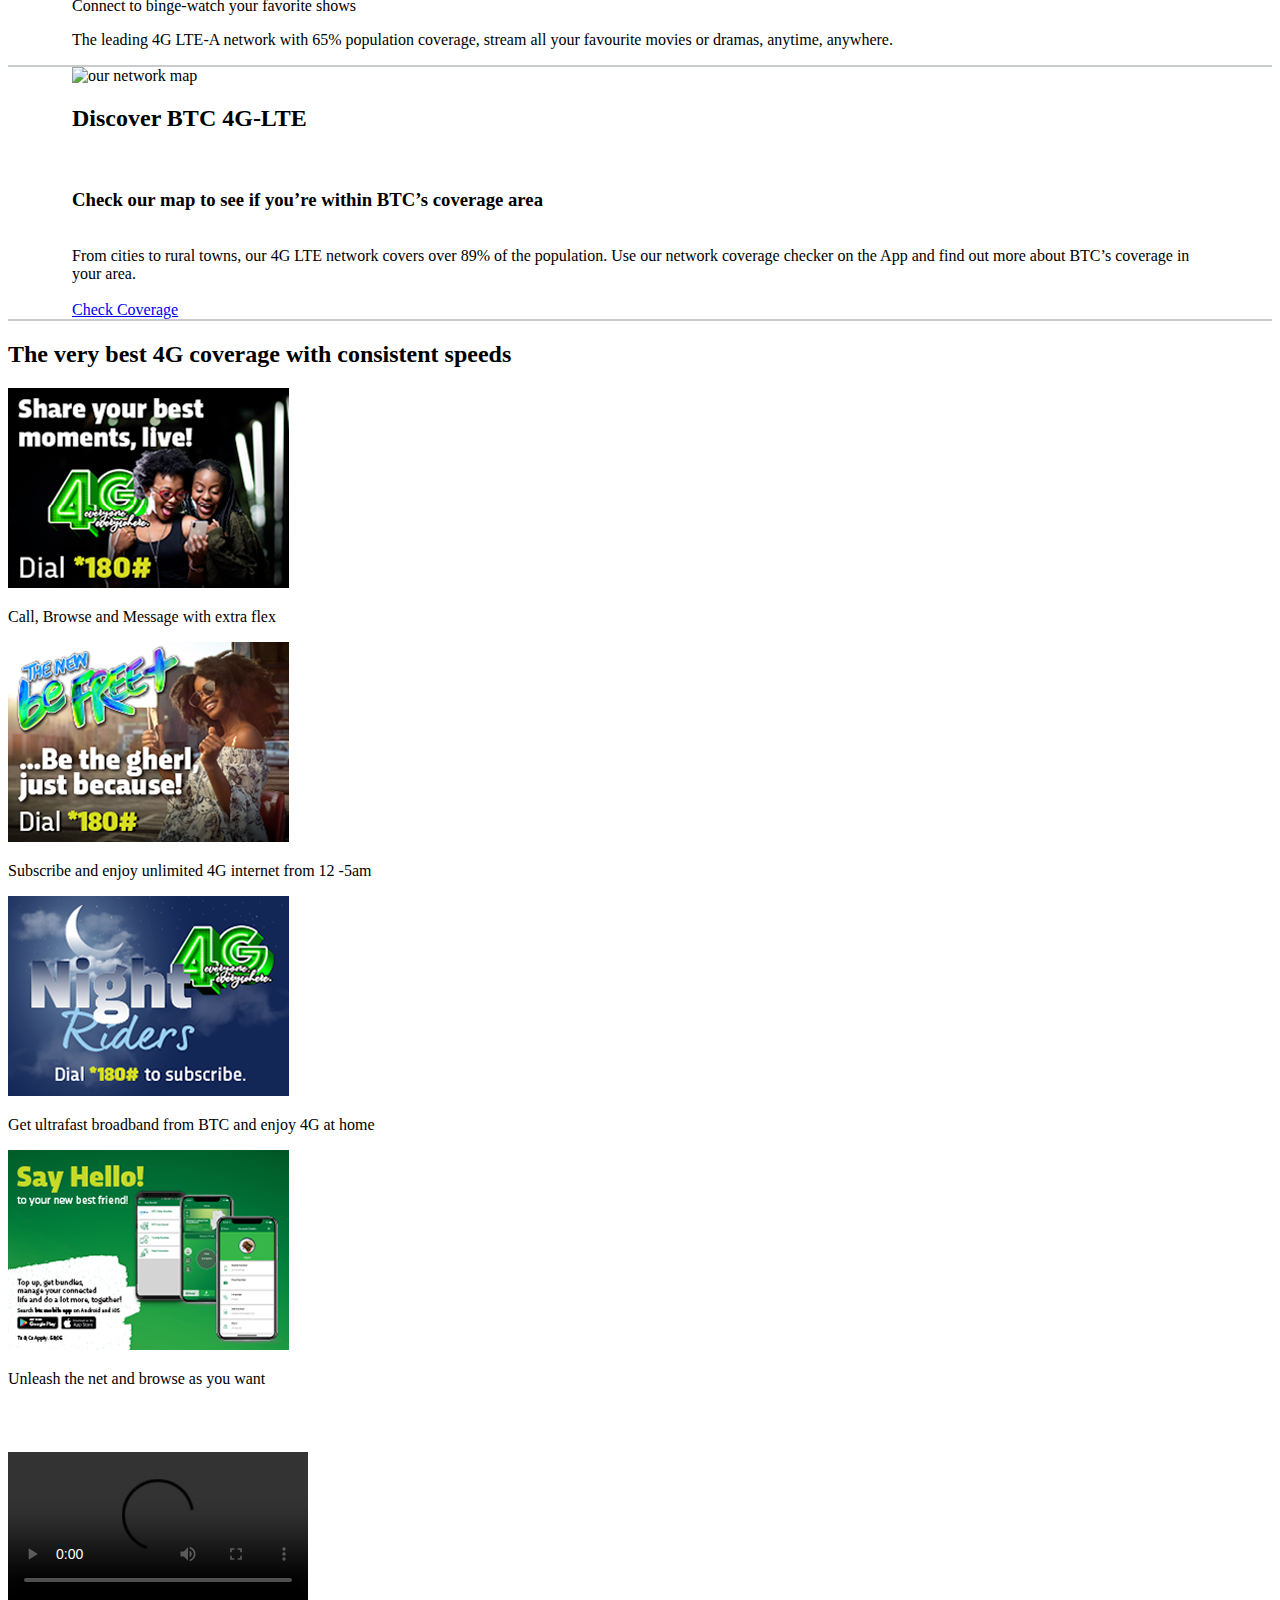
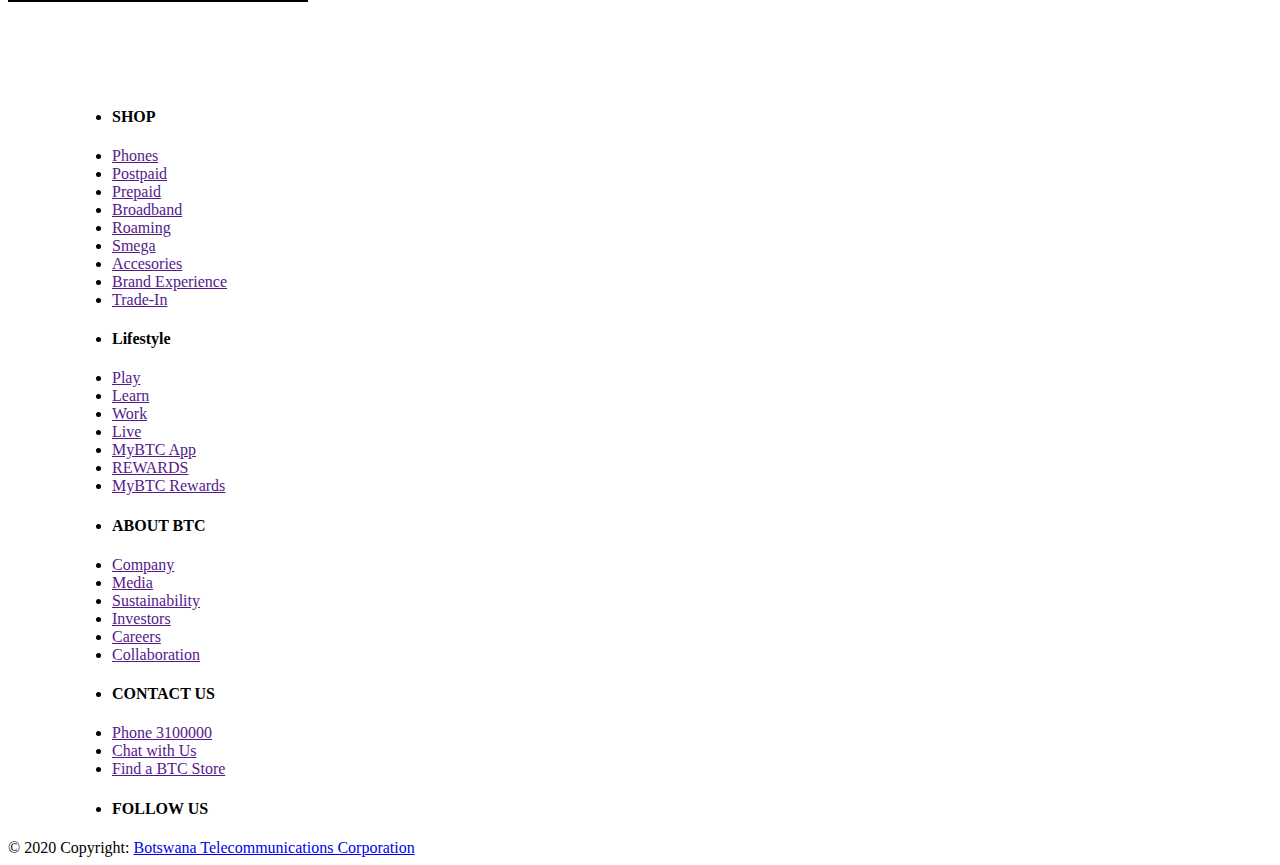
==== commit b717c4f2: "Merge remote-tracking branch 'origin/master'" ====
--- a/index.html
+++ b/index.html
@@ -1,1171 +1,242 @@
-<!DOCTYPE html>
-
-<html class=" js" dir="ltr"
-      lang="en"
-      prefix="content: http://purl.org/rss/1.0/modules/content/  dc: http://purl.org/dc/terms/  foaf: http://xmlns.com/foaf/0.1/  og: http://ogp.me/ns#  rdfs: http://www.w3.org/2000/01/rdf-schema#  schema: http://schema.org/  sioc: http://rdfs.org/sioc/ns#  sioct: http://rdfs.org/sioc/types#  skos: http://www.w3.org/2004/02/skos/core#  xsd: http://www.w3.org/2001/XMLSchema# ">
-<script async="" src="js/ec.js" type="text/javascript"></script>
-
+<!doctype html>
+<html lang="en">
 <head>
+    <!-- Required meta tags -->
     <meta charset="utf-8">
-
-    <meta content="Conduct speed tests, upgrade to BTC after you learn about the widest 4G LTE network coverage in Botswana. Explore now!"
-          name="description">
-    <meta content="BTC Coverage, 4G Network, BTC network coverage," name="keywords">
-    <link href="https://images.digi.com.my/drupal-s3-production/s3fs-public/Logo_0.png" rel="shortcut icon"
-          type="image/png">
-    <link href="css/main.css" rel="stylesheet">
-    <script src="js/script.js" type="text/javascript"></script>
-    <title>Welcome to Botswana's largest 4G network!</title>
-    <link href="css/font-awesome.min.css" media="all" rel="stylesheet">
-    <link href="css/css_qbXtk2E6Mv3KYoWFvzuJLzybKE0FPzzJWZ01T9VauOo.css" media="all" rel="stylesheet">
-    <link href="css/web-push-popup.css" id="insider-web-push-popup-css" rel="stylesheet">
+    <meta content="width=device-width, initial-scale=1, shrink-to-fit=no" name="viewport">
+
+    <!-- Bootstrap CSS -->
 </head>
-
-<body class="page-our-network path-node page-node-type-static-pages">
-
-<div class="dialog-off-canvas-main-canvas" data-off-canvas-main-canvas="">
-
-    <div class="body-container">
-        <section class="row justify-content-md-center bg-light">
-            <nav class="navbar navbar-expand-lg navbar-light w-90">
-                <a class="navbar-brand" href="#">
-                    <img src="images//logos/BTC-Website_Logo.png" width="40px" height="70px" class="d-inline-block align-top" alt="">
-                </a>
-                <div class="collapse navbar-collapse" id="navbarNav">
-                    <ul class="navbar-nav">
-                        <li class="nav-item active">
-                            <a class="nav-link" href="#">HOME <span class="sr-only">(current)</span></a>
-                        </li>
-                        <li class="nav-item">
-                            <a class="nav-link" href="#">INTERNET</a>
-                        </li>
-                        <li class="nav-item">
-                            <a class="nav-link" href="#">DEVICES</a>
-                        </li>
-                        <li class="nav-item">
-                            <a class="nav-link" href="#">BUNDLES</a>
-                        </li>
-                        <li class="nav-item">
-                            <a class="nav-link" href="#">GET YOUR SIM</a>
-                        </li>
-                    </ul>
+<body class="container-fluid">
+<!-- Nav section -->
+<section class="row justify-content-md-center bg-light">
+    <nav class="navbar navbar-expand-lg navbar-light w-90">
+        <a class="navbar-brand" href="#">
+            <img alt="" class="d-inline-block align-top" height="85%" src="images/logos/btc_logo.png"
+                 width="85%">
+        </a>
+        <button aria-controls="navbarNav" aria-expanded="false" aria-label="Toggle navigation" class="navbar-toggler"
+                data-target="#navbarNav" data-toggle="collapse" type="button">
+            <span class="navbar-toggler-icon"></span>
+        </button>
+        <div class="collapse navbar-collapse" id="navbarNav">
+            <ul class="navbar-nav">
+                <li class="nav-item active">
+                    <a class="nav-link" href="#">HOME <span class="sr-only">(current)</span></a>
+                </li>
+                <li class="nav-item">
+                    <a class="nav-link" href="#">INTERNET</a>
+                </li>
+                <li class="nav-item">
+                    <a class="nav-link" href="#">DEVICES</a>
+                </li>
+                <li class="nav-item">
+                    <a class="nav-link" href="#">BUNDLES</a>
+                </li>
+                <li class="nav-item">
+                    <a class="nav-link" href="#">GET YOUR SIM</a>
+                </li>
+            </ul>
+        </div>
+    </nav>
+</section>
+<!-- Header section -->
+<section class="container-fluid mb-4 mt-4">
+    <div class="row justify-content-md-center">
+        <div class="jumbotron w-90"
+             style=" background-repeat: round; background-image: url(images/header_1166x400.png)">
+            <p class="display-4" style="font-family: TrebuchetMS,serif; color: #239B48">Share your </p>
+            <p class="display-4" style="font-family: TrebuchetMS,serif; color: #239B48"> best moments, live!</pcla>
+
+
+                <!-- <div class="container">
+                  <h1 class="display-4">Fluid jumbotron</h1>
+                  <p class="lead">This is a modified jumbotron that occupies the entire horizontal space of its parent.</p>
+                </div> -->
+        </div>
+        <div class="w-90" style="font-family: 'Trebuchet MS',serif">
+            <h3 class="text-center  text-success">Welcome to Botswana’s largest 4G network!</h3>
+            <span class="justify-content-md-center">
+                        <p class="text-center w-80 m-a fs-lgr">
+                            BTC’s 4G is powering new experiences for our customers – offering true mobility in covered areas, robust connections and incredible reliability. With blazing fast download speeds, you’ll feel like you’re connected to broadband with download speeds faster than before. Streaming and gaming entertainment will be forever changed with seamless connectivity, ultra-realistic graphics and human-like reflex response time.
+                        </p>
+                    </span>
+
+        </div>
+    </div>
+</section>
+
+
+<section class="bg-gray "
+         style="padding-inline-start: 64px ; border-top: solid 2px #c8cbce; font-family:'Trebuchet MS',serif;">
+
+    <div class="image-tiles section-style">
+
+
+        <div class="image-text-cont">
+            <img alt="image1" src="images/social_281x200.png">
+            <div class="text-cont">
+                <p class="text-title">Connect to share
+                    social media content</p>
+
+                <p class="text-desc">Connecting more
+                    than 400 villages, towns and cities
+                    nationwide, you can update your
+                    stories and share pictures, wherever
+                    you are!</p>
+            </div>
+        </div>
+
+        <div class="image-text-cont"><img alt="2"
+                                          src="images/gaming_281x200.png">
+            <div class="text-cont">
+                <p class="text-title">Connect and win
+                    every game</p>
+
+                <p class="text-desc">NO more lags or
+                    pauses when you conquer online turfs
+                    with consistent Internet speeds of
+                    20Mbps (4G LTE-A), 80% of the
+                    time.</p>
+            </div>
+        </div>
+
+        <div class="image-text-cont"><img alt="3"
+                                          src="images/music_281x200.png">
+            <div class="text-cont">
+                <p class="text-title">Connect and never
+                    pause your playlist</p>
+
+                <p class="text-desc">Stream your music
+                    non-stop everywhere, even
+                    underground, with BTC’s extensive
+                    coverage.</p>
+            </div>
+        </div>
+
+        <div class="image-text-cont"><img alt="4"
+                                          src="images/gaming_281x200.png">
+            <div class="text-cont">
+                <p class="text-title">Connect to
+                    binge-watch your favorite shows</p>
+
+                <p class="text-desc">The leading 4G
+                    LTE-A network with 65% population
+                    coverage, stream all your favourite
+                    movies or dramas, anytime,
+                    anywhere.</p>
+            </div>
+        </div>
+    </div>
+</section>
+<!--Map Section -->
+<section class="bg-gray "
+         style="padding-inline-start: 64px ; border-top: solid 2px #c8cbce; font-family:'Trebuchet MS',serif;">
+    <div class="full-width volte-content">
+        <div class="section-style" style="padding-inline-end: 64px">
+            <img
+                    alt="our network map"
+                    src="images/maps_img.PNG">
+            <div class="text-section">
+                <h2 class="title">Discover BTC 4G-LTE</h2>
+                <br>
+                <h3>
+                    Check our map to see if you’re within
+                    BTC’s coverage area
+                </h3>
+                <br>
+
+                <div class="content">From cities to rural
+                    towns, our 4G LTE network covers over
+                    89% of the population. Use our network
+                    coverage checker on the App and find out
+                    more about BTC’s coverage in your area.
                 </div>
-            </nav>
-        </section>
-
-        <!--<div class="navbar-fixed-wrapper is-hidden-scroll">
-
-
-            <header class="navbar navbar-default container-fluid digi-main-header header-other-page font-black off is-hidden"
-                    id="navbar" role="banner" style="height: auto;">
-                <div class="main-header-wrapper  ">
-                    <div class="row ">
-                        <div class="logo col-xmd-1 col-sm-1 col-xs-3">
-                            <div class="region region-logo">
-                                <a class="logo navbar-btn pull-left" href="/" rel="home" title="Home">
-
-                                </a>
-
-                            </div>
-
-                        </div>
-
-                        <div class="col-xmd-7 col-md-7 col-sm-1 col-xs-1 hamburger-menu header-title">
-                            <div class="navbar-secondary row">
-                                <div class="region region-secondary">
-                                    <section
-                                            class="header-main-navigation-block block block-tb-megamenu block-tb-megamenu-menu-blockmain clearfix"
-                                            id="block-born-mainnavigation">
-
-
-                                        <div class="tb-megamenu tb-megamenu-main">
-                                            <button class="btn btn-navbar tb-megamenu-button"
-                                                    data-target=".nav-collapse"
-                                                    data-toggle="collapse" type="button">
-                                                <i class="fa fa-reorder"></i>
-                                            </button>
-                                            <div class="nav-collapse always-show collapse"
-                                                 style="height: 0px; overflow: hidden;">
-                                                <ul class="tb-megamenu-nav nav level-0 items-7 mobile-mega-menu">
-                                                    <li class="tb-megamenu-item level-1 mega hiddenDesktop top-link dropdown"
-                                                        data-alignsub=""
-                                                        data-caption="" data-class="hiddenDesktop top-link"
-                                                        data-group="0" data-hidesub="0"
-                                                        data-hidewcol="0"
-                                                        data-id="menu_link_content:cb236b1b-d9f9-4719-96cd-df51fe1b68d1"
-                                                        data-label="first link"
-                                                        data-level="1" data-type="menu_item" data-xicon="">
-                                                        <span class="dropdown-toggle tb-megamenu-no-link"></span>
-                                                        <div class="tb-megamenu-submenu dropdown-menu mega-dropdown-menu nav-child"
-                                                             data-class="" data-width="">
-                                                            <div class="mega-dropdown-inner">
-                                                                <div class="tb-megamenu-row row-fluid">
-                                                                    <div class="tb-megamenu-column span12 mega-col-nav hiddenDesktop quick-links-mobile  personal-links "
-                                                                         data-class="hiddenDesktop quick-links-mobile  personal-links "
-                                                                         data-hidewcol=""
-                                                                         data-showblocktitle="1" data-width="12"
-                                                                         id="tb-megamenu-column-1">
-                                                                        <div class="tb-megamenu-column-inner mega-inner clearfix">
-                                                                            <div class="tb-block tb-megamenu-block"
-                                                                                 data-block="hamburger_menu_logo"
-                                                                                 data-type="block">
-                                                                                <div class="block-inner">
-                                                                                    <section
-                                                                                            class="block block-born-block block- clearfix"
-                                                                                            id="block-hamburger-menu-logo">
-                                                                                        <a class="hamburger-logo pull-left"
-                                                                                           href="https://www.digi.com.my"><img
-                                                                                                alt="Home"
-                                                                                                src="images/logos/btc_logo.png"></a><span
-                                                                                            class="pull-right hamburger-close"></span>
-                                                                                    </section>
-
-
-                                                                                </div>
-                                                                            </div>
-
-                                                                        </div>
-                                                                    </div>
-
-                                                                </div>
-
-                                                            </div>
-                                                        </div>
-
-                                                    </li>
-
-                                                    <li class="tb-megamenu-item level-1 mega shop-main-link dropdown"
-                                                        data-alignsub=""
-                                                        data-caption="" data-class="shop-main-link" data-group="0"
-                                                        data-hidesub="0" data-hidewcol="0"
-                                                        data-id="menu_link_content:4c896d3f-9760-4063-abee-f3453e74200e"
-                                                        data-label="SHOP" data-level="1"
-                                                        data-type="menu_item"
-                                                        data-xicon="glyphicon glyphicon-menu-right">
-                                                        <a class="dropdown-toggle tb-megamenu-clicked" href="/shop">
-                                                            <i class="glyphicon glyphicon-menu-right"></i>
-                                                            HOME
-                                                        </a>
-                                                        <div class="tb-megamenu-submenu dropdown-menu mega-dropdown-menu nav-child"
-                                                             data-class="" data-width="" style="opacity: 1;">
-                                                            <div class="mega-dropdown-inner">
-                                                                <div class="tb-megamenu-row row-fluid">
-                                                                    <div class="tb-megamenu-column span12 mega-col-nav"
-                                                                         data-class="" data-hidewcol="0" data-width="12"
-                                                                         id="tb-megamenu-column-2">
-                                                                        <div class="tb-megamenu-column-inner mega-inner clearfix">
-                                                                            <ul class="tb-megamenu-subnav mega-nav level-1 items-8">
-                                                                                <li class="tb-megamenu-item level-2 mega visible-xs hidden-sm"
-                                                                                    data-alignsub=""
-                                                                                    data-caption=""
-                                                                                    data-class="visible-xs hidden-sm"
-                                                                                    data-group="0"
-                                                                                    data-hidesub="0" data-hidewcol="0"
-                                                                                    data-id="menu_link_content:ba6b2052-4744-42c8-95f7-459d3538fbdb"
-                                                                                    data-label="Shop"
-                                                                                    data-level="2" data-type="menu_item"
-                                                                                    data-xicon="">
-                                                                                    <a href="/shop">
-                                                                                        HOME
-                                                                                    </a>
-
-                                                                                </li>
-
-
-                                                                            </ul>
-
-                                                                        </div>
-                                                                    </div>
-
-                                                                </div>
-
-                                                            </div>
-                                                        </div>
-
-                                                    </li>
-
-                                                    <li class="tb-megamenu-item level-1 mega digiperks-main-link dropdown"
-                                                        data-alignsub=""
-                                                        data-caption="" data-class="digiperks-main-link"
-                                                        data-group="0"
-                                                        data-hidesub="0" data-hidewcol="0"
-                                                        data-id="menu_link_content:e07dce5c-818a-42e0-a2dd-bd28eef0cea7"
-                                                        data-label="LIFESTYLE" data-level="1"
-                                                        data-type="menu_item"
-                                                        data-xicon="glyphicon glyphicon-menu-right">
-                                                        <a class="dropdown-toggle" href="/lifestyle">
-                                                            <i class="glyphicon glyphicon-menu-right"></i>
-                                                            INTERNET
-                                                        </a>
-                                                        <div class="tb-megamenu-submenu dropdown-menu mega-dropdown-menu nav-child"
-                                                             data-class="" data-width="" style="opacity: 1;">
-                                                            <div class="mega-dropdown-inner">
-                                                                <div class="tb-megamenu-row row-fluid">
-                                                                    <div class="tb-megamenu-column span12 mega-col-nav"
-                                                                         data-class="" data-hidewcol="0" data-width="12"
-                                                                         id="tb-megamenu-column-3">
-                                                                        <div class="tb-megamenu-column-inner mega-inner clearfix">
-                                                                            <ul class="tb-megamenu-subnav mega-nav level-1 items-7">
-                                                                                <li class="tb-megamenu-item level-2 mega visible-xs hidden-sm"
-                                                                                    data-alignsub=""
-                                                                                    data-caption=""
-                                                                                    data-class="visible-xs hidden-sm"
-                                                                                    data-group="0"
-                                                                                    data-hidesub="0" data-hidewcol="0"
-                                                                                    data-id="menu_link_content:2aaab890-16cd-45da-9683-f0b9eab46b77"
-                                                                                    data-label="Lifestyle"
-                                                                                    data-level="2" data-type="menu_item"
-                                                                                    data-xicon="">
-                                                                                    <a href="/lifestyle">
-                                                                                        INTERNET
-                                                                                    </a>
-
-                                                                                </li>
-
-
-                                                                            </ul>
-
-                                                                        </div>
-                                                                    </div>
-
-                                                                </div>
-
-                                                            </div>
-                                                        </div>
-
-                                                    </li>
-
-                                                    <li class="tb-megamenu-item level-1 mega rewards-main-link"
-                                                        data-alignsub=""
-                                                        data-caption="" data-class="rewards-main-link"
-                                                        data-group="0"
-                                                        data-hidesub="0" data-hidewcol="0"
-                                                        data-id="menu_link_content:f7c38c7e-0b9f-4a3b-b273-43d9dd3d4135"
-                                                        data-label="REWARDS" data-level="1"
-                                                        data-type="menu_item"
-                                                        data-xicon="glyphicon glyphicon-menu-right">
-                                                        <a href="/rewards">
-                                                            <i class="glyphicon glyphicon-menu-right"></i>
-                                                            DEVICES
-                                                        </a>
-
-                                                    </li>
-
-                                                    <li class="tb-megamenu-item level-1 mega dropdown"
-                                                        data-alignsub=""
-                                                        data-caption="" data-class="" data-group="0"
-                                                        data-hidesub="0" data-hidewcol="0"
-                                                        data-id="menu_link_content:f498ba58-d01a-4bd8-a731-f643c9627010"
-                                                        data-label="EXPERIENCE" data-level="1"
-                                                        data-type="menu_item"
-                                                        data-xicon="glyphicon glyphicon-menu-right">
-                                                        <a class="dropdown-toggle" href="/experience">
-                                                            <i class="glyphicon glyphicon-menu-right"></i>
-                                                            BUNDLES
-                                                        </a>
-                                                        <div class="tb-megamenu-submenu dropdown-menu mega-dropdown-menu nav-child"
-                                                             data-class="" data-width="" style="opacity: 1;">
-                                                            <div class="mega-dropdown-inner">
-                                                                <div class="tb-megamenu-row row-fluid">
-                                                                    <div class="tb-megamenu-column span12 mega-col-nav"
-                                                                         data-class="" data-hidewcol="0" data-width="12"
-                                                                         id="tb-megamenu-column-4">
-                                                                        <div class="tb-megamenu-column-inner mega-inner clearfix">
-                                                                            <ul class="tb-megamenu-subnav mega-nav level-1 items-3">
-                                                                                <li class="tb-megamenu-item level-2 mega visible-xs hidden-sm"
-                                                                                    data-alignsub=""
-                                                                                    data-caption=""
-                                                                                    data-class="visible-xs hidden-sm"
-                                                                                    data-group="0"
-                                                                                    data-hidesub="0" data-hidewcol="0"
-                                                                                    data-id="menu_link_content:ee50eeaa-a6de-4888-b8a0-f27cebb9a152"
-                                                                                    data-label="Experience"
-                                                                                    data-level="2" data-type="menu_item"
-                                                                                    data-xicon="">
-                                                                                    <a href="/experience">
-                                                                                        Experience
-                                                                                    </a>
-
-                                                                                </li>
-
-
-                                                                            </ul>
-
-                                                                        </div>
-                                                                    </div>
-
-                                                                </div>
-
-                                                            </div>
-                                                        </div>
-
-                                                    </li>
-
-                                                    <li class="tb-megamenu-item level-1 mega support-main-link dropdown active active-trail"
-                                                        data-alignsub=""
-                                                        data-caption="" data-class="support-main-link"
-                                                        data-group="0"
-                                                        data-hidesub="0" data-hidewcol="0"
-                                                        data-id="menu_link_content:cc878b9d-f265-46a1-b9b0-e788df5e6c91"
-                                                        data-label="SUPPORT" data-level="1"
-                                                        data-type="menu_item"
-                                                        data-xicon="glyphicon glyphicon-menu-right">
-                                                        <a class="dropdown-toggle active-trail"
-                                                           href="/support/help-center">
-                                                            <i class="glyphicon glyphicon-menu-right"></i>
-                                                            GET YOUR SIM
-                                                        </a>
-                                                        <div class="tb-megamenu-submenu dropdown-menu mega-dropdown-menu nav-child"
-                                                             data-class="" data-width="" style="opacity: 1;">
-                                                            <div class="mega-dropdown-inner">
-                                                                <div class="tb-megamenu-row row-fluid">
-                                                                    <div class="tb-megamenu-column span12 mega-col-nav"
-                                                                         data-class="" data-hidewcol="0" data-width="12"
-                                                                         id="tb-megamenu-column-5">
-                                                                        <div class="tb-megamenu-column-inner mega-inner clearfix">
-                                                                            <ul class="tb-megamenu-subnav mega-nav level-1 items-8">
-                                                                                <li class="tb-megamenu-item level-2 mega visible-xs hidden-sm"
-                                                                                    data-alignsub=""
-                                                                                    data-caption=""
-                                                                                    data-class="visible-xs hidden-sm"
-                                                                                    data-group="0"
-                                                                                    data-hidesub="0" data-hidewcol="0"
-                                                                                    data-id="menu_link_content:5f89dd4b-03de-480f-a107-e99074f979fe"
-                                                                                    data-label="Support"
-                                                                                    data-level="2" data-type="menu_item"
-                                                                                    data-xicon="">
-                                                                                    <a href="/support/help-center">
-                                                                                        GET YOUR SIM
-                                                                                    </a>
-
-                                                                                </li>
-
-
-                                                                            </ul>
-
-                                                                        </div>
-                                                                    </div>
-
-                                                                </div>
-
-                                                            </div>
-                                                        </div>
-
-                                                    </li>
-
-                                                    <li class="tb-megamenu-item level-1 mega hiddenDesktop last-link dropdown"
-                                                        data-alignsub=""
-                                                        data-caption="" data-class="hiddenDesktop last-link"
-                                                        data-group="0" data-hidesub="0"
-                                                        data-hidewcol="0"
-                                                        data-id="menu_link_content:788c4f5b-485c-4003-8db9-144a96d82f6e"
-                                                        data-label="Last links"
-                                                        data-level="1" data-type="menu_item" data-xicon="">
-                                                        <a class="dropdown-toggle" href="/">
-                                                            Last links
-                                                        </a>
-                                                        <div class="tb-megamenu-submenu mobile-links-and-search dropdown-menu mega-dropdown-menu nav-child"
-                                                             data-class="mobile-links-and-search" data-width="">
-                                                            <div class="mega-dropdown-inner">
-                                                                <div class="tb-megamenu-row row-fluid">
-                                                                    <div class="tb-megamenu-column span12 mega-col-nav hiddenDesktop quick-links-mobile restore-links"
-                                                                         data-class="hiddenDesktop quick-links-mobile restore-links"
-                                                                         data-hidewcol=""
-                                                                         data-showblocktitle="1" data-width="12"
-                                                                         id="tb-megamenu-column-6">
-                                                                        <div class="tb-megamenu-column-inner mega-inner clearfix">
-                                                                            <div class="tb-block tb-megamenu-block"
-                                                                                 data-block="quicklinks"
-                                                                                 data-type="block">
-                                                                                <div class="block-inner">
-                                                                                    <nav aria-labelledby="block-system-menu-blockquick-links-menu"
-                                                                                         id="block-system-menu-blockquick-links"
-                                                                                         role="navigation">
-
-                                                                                        <h2 class="visually-hidden"
-                                                                                            id="block-system-menu-blockquick-links-menu">
-                                                                                            Quick Links</h2>
-
-
-                                                                                        <ul class="menu menu&#45;&#45;quick-links nav">
-                                                                                            <li class="first">
-                                                                                                <a data-drupal-link-system-path="shop/prepaid-plans/top-up/mobile"
-                                                                                                   href="/shop/prepaid-plans/top-up/mobile"
-                                                                                                   target="_self">Reload</a>
-                                                                                            </li>
-                                                                                            <li>
-                                                                                                <a data-drupal-link-system-path="selfcare/bills/pay-bill"
-                                                                                                   href="/selfcare/bills/pay-bill"
-                                                                                                   target="_self">Pay
-                                                                                                    Bill</a>
-                                                                                            </li>
-                                                                                            <li class="last">
-                                                                                                <a data-drupal-link-system-path="digi-store"
-                                                                                                   href="/digi-store"
-                                                                                                   target="_self">Find
-                                                                                                    a Digi Store</a>
-                                                                                            </li>
-                                                                                        </ul>
-
-
-                                                                                    </nav>
-
-                                                                                </div>
-                                                                            </div>
-
-                                                                        </div>
-                                                                    </div>
-
-                                                                </div>
-
-                                                                <div class="tb-megamenu-row row-fluid">
-                                                                    <div class="tb-megamenu-column span12 mega-col-nav hiddenDesktop quick-links-mobile search-box-mobile"
-                                                                         data-class="hiddenDesktop quick-links-mobile search-box-mobile"
-                                                                         data-hidewcol="0" data-width="12"
-                                                                         id="tb-megamenu-column-7">
-                                                                        <div class="tb-megamenu-column-inner mega-inner clearfix">
-                                                                            <ul class="tb-megamenu-subnav mega-nav level-1 items-1">
-                                                                                <li class="tb-megamenu-item level-2 mega editable-span-for-search-mobile"
-                                                                                    data-alignsub=""
-                                                                                    data-caption=""
-                                                                                    data-class="editable-span-for-search-mobile"
-                                                                                    data-group="0"
-                                                                                    data-hidesub="0" data-hidewcol="0"
-                                                                                    data-id="menu_link_content:d757983d-5814-4bf5-8100-87e93aebef93"
-                                                                                    data-label="Search"
-                                                                                    data-level="2" data-type="menu_item"
-                                                                                    data-xicon="">
-<span class="tb-megamenu-no-link tb-megamenu-no-submenu">
-      Search
-        </span>
-
-                                                                                </li>
-
-                                                                            </ul>
-
-                                                                        </div>
-                                                                    </div>
-
-                                                                </div>
-
-                                                                <div class="tb-megamenu-row row-fluid">
-                                                                    <div class="tb-megamenu-column span mega-col-nav hiddenDesktop quick-links-mobile personal-links"
-                                                                         data-class="hiddenDesktop quick-links-mobile personal-links"
-                                                                         data-hidewcol=""
-                                                                         data-showblocktitle="1" data-width=""
-                                                                         id="tb-megamenu-column-8">
-                                                                        <div class="tb-megamenu-column-inner mega-inner clearfix">
-                                                                            <div class="tb-block tb-megamenu-block"
-                                                                                 data-block="born_topmenu"
-                                                                                 data-type="block">
-                                                                                <div class="block-inner">
-                                                                                    <nav aria-labelledby="block-system-menu-blocktop-menu-menu"
-                                                                                         id="block-system-menu-blocktop-menu"
-                                                                                         role="navigation">
-
-                                                                                        <h2 class="visually-hidden"
-                                                                                            id="block-system-menu-blocktop-menu-menu">
-                                                                                            Top Menu</h2>
-
-
-                                                                                    </nav>
-
-                                                                                </div>
-                                                                            </div>
-
-                                                                        </div>
-                                                                    </div>
-
-                                                                </div>
-
-                                                            </div>
-                                                        </div>
-
-                                                    </li>
-
-                                                </ul>
-
-                                            </div>
-                                        </div>
-
-                                    </section>
-
-
+                <br>
+                <a class="btn btn-success btn-lg"
+                   href="https://play.google.com/store/apps/details?id=com.btc.MOBILEAPPS&hl=en_US"
+                   target="_blank">Check
+                    Coverage</a>
+
+            </div>
+        </div>
+    </div>
+</section>
+
+<!-- Products section -->
+<section class="row justify-content-md-center mb-4 bg-gray "
+         style="border-top: solid 2px #c8cbce; font-family: 'Trebuchet MS',serif">
+
+    <div class="w-90">
+        <h2 class="text-center  text-success mt-5 mb-5 fw-b">The very best 4G coverage with consistent speeds</h2>
+        <span class="row align-items-start">
+                        <div class="col-sm-12 col-md-3">
+                            <div class="card card-override">
+                                <img alt="Card image cap" class="card-img-top" src="images/Products/TurnUp_281x200.png">
+                                <div class="card-body card-body-override">
+                                  <p class="card-text-override">Call, Browse and Message with extra flex</p>
                                 </div>
-
                             </div>
                         </div>
 
-                        <div class="navbar-header">
-
+                        <div class="col-sm-12 col-md-3">
+                            <div class="card card-override">
+                                <img alt="Card image cap" class="card-img-top"
+                                     src="images/Products/beFree+_Gal_281x200.png">
+                                <div class="card-body card-body-override">
+                                  <p class="card-text-override">Subscribe and enjoy unlimited 4G internet from 12 -5am</p>
+                                </div>
+                            </div>
                         </div>
-
-                    </div>
-                </div>
-            </header>
-        </div>-->
-
-        <div class="main-container container-fluid js-quickedit-main-content" role="main" style="margin-top: 140px;">
-            <div class="row ">
-
-                <div class="col-sm-12 header-region-block" role="heading">
-                    <div class="region region-header">
-                        <section class="block block-born-search block-born-search-block clearfix"
-                                 id="block-bornsitesearch">
-
-
-                            <div aria-hidden="true" aria-labelledby="exampleModalLabel" class="search-global"
-                                 role="dialog"
-                                 tabindex="-1">
-                                <input class="search-mobile hidden">
-                                <div class="modal search-modal">
-                                    <div class=" modal-dialog" role="document">
-                                        <div class="modal-content">
-                                            <div class="modal-header">
-
-                                                <span aria-label="Close"
-                                                      class="pull-left close-back hidden-md hidden-lg back-navigation-button"
-                                                      data-dismiss="modal">BACK</span>
-                                                <span aria-label="Close" class="pull-right close-search"
-                                                      data-dismiss="modal"><img alt="close"
-                                                                                src="/themes/born/images/icons/close.svg"></span>
-
-                                            </div>
-                                            <div class="modal-body">
-
-
-                                            </div>
-
-
-                                        </div>
-
-
-                                        <section class="col-sm-12">
-                                            <div class="main-content-block">
-                                                <a id="main-content"></a>
-                                                <div class="region region-content">
-                                                    <h1 class="page-header"><span>Our Network landing</span>
-                                                    </h1>
-
-
-                                                    <div about="/support/our-network" class="static-pages full clearfix"
-                                                         data-history-node-id="1906"
-                                                         role="article">
-                                                        <div class="content">
-                                                            <div class="static-page-banner-region">
-                                                                <div class="static-page-banner-wrapper">
-                                                                    <div class="campaign-banner-wrapper datalayer-wrapper impression-added">
-
-                                                                        <div class="banner-block bg-image">
-                                                                            <img alt="Header_Image"
-                                                                                 src="images/header_1166x400.png"
-                                                                                 style="width: 100vw;">
-                                                                        </div>
-
-
-                                                                        <div class="background-image font-white  position-left region-middle clearfix"
-                                                                             data-parapositionid="1906"
-                                                                             data-positionindex="1"
-                                                                             data-type="promo-link">
-                                                                            <div class="banner-content">
-                                                                                <div class="banner-category">
-
-
-                                                                                </div>
-                                                                                <h1 class="banner-title-main">
-                                                                                    <div class="field field--name-field-cmp-banner-title field--type-string field--label-hidden field--item">
-                                                                                        Share your best <br> moments,
-                                                                                        live!
-                                                                                    </div>
-                                                                                </h1>
-
-                                                                                <h2 class="banner-title-secondary">
-
-                                                                                </h2>
-
-                                                                                <div class="banner-link-block"></div>
-                                                                            </div>
-                                                                        </div>
-                                                                        <div class="datalayer-class"
-                                                                             data-creative="freedom to internet"
-                                                                             data-id="1906"
-                                                                             data-name="our-network"
-                                                                             data-position="1">
-                                                                        </div>
-                                                                    </div>
-                                                                </div>
-                                                            </div>
-
-                                                            <div class="field field--name-body field--type-text-with-summary field--label-hidden field--item">
-                                                                <style type="text/css">
-                                                                    <!-- /*--><![CDATA[/* ><!--*/
-                                                                    .volte-content .section-style {
-                                                                        display: flex;
-                                                                        padding-top: 32px;
-                                                                        padding-bottom: 32px;
-                                                                    }
-
-                                                                    .padding-top15 {
-                                                                        padding-top: 15px;
-                                                                    }
-
-                                                                    .volte-content img {
-                                                                        width: 100%;
-                                                                        height: 100%;
-                                                                        max-width: 584px;
-                                                                        max-height: 328px;
-                                                                        border-radius: 8px;
-                                                                    }
-
-                                                                    .image-text-cont > img {
-                                                                        border-radius: 8px;
-                                                                    }
-
-                                                                    .volte-content .text-section {
-                                                                        display: flex;
-                                                                        flex-direction: column;
-                                                                        align-self: center;
-                                                                        width: 41%
-                                                                    }
-
-                                                                    .volte-content .text-section .content {
-                                                                        font-size: 16px;
-                                                                        line-height: 1.7;
-                                                                        width: 78%;
-                                                                    }
-
-                                                                    .main-container.container-fluid.js-quickedit-main-content {
-                                                                        padding-bottom: 0 !important;
-                                                                    }
-
-                                                                    .static-page-banner-region {
-                                                                        background: linear-gradient(to bottom, white 0%, white 50%, #f4f4f4 50%, #f4f4f4 100%);
-                                                                    }
-
-                                                                    .page-header {
-                                                                        display: none;
-                                                                    }
-
-                                                                    .image-tiles-container {
-
-                                                                        background: #f4f4f4;
-                                                                    }
-
-
-                                                                    .text-title {
-                                                                        font-size: 20px;
-                                                                        font-family: Barlow-SemiBold;
-
-                                                                    }
-
-                                                                    .text-desc {
-                                                                        font-size: 16px;
-                                                                        font-family: Barlow-Regular;
-                                                                    }
-
-
-                                                                    .section-style.vo-container a img {
-                                                                        width: 100%;
-                                                                        height: 100%;
-                                                                    }
-
-                                                                    .vo-cont-text {
-                                                                        width: 66%;
-                                                                        position: absolute;
-                                                                        top: 28%;
-                                                                        left: 16%;
-                                                                        text-align: center;
-                                                                        font-size: 46px;
-                                                                        font-family: Barlow-Bold;
-                                                                        display: inline-block;
-                                                                        line-height: 1;
-                                                                        color: #ffffff;
-                                                                    }
-
-                                                                    .vo-cont-text:hover, .vo-cont-text:active {
-                                                                        color: #ffffff;
-                                                                    }
-
-                                                                    .four-grid-images {
-                                                                        background: #f9f9f9;
-                                                                        padding: 30px 0 45px 0;
-                                                                    }
-
-                                                                    .section-style.vo-container a {
-
-                                                                        display: inline-block;
-                                                                        position: relative;
-                                                                    }
-
-                                                                    .four-grid-layout .text-desc {
-                                                                        width: 80%;
-                                                                        display: inline-block;
-                                                                        padding-top: 15px;
-                                                                    }
-
-                                                                    .volte-content .btn-primary {
-                                                                        margin-top: 20px;
-                                                                    }
-
-                                                                    .four-grid-images img {
-                                                                        border-radius: 8px;
-                                                                    }
-
-                                                                    @media screen and (min-width: 768px) {
-                                                                        .volte-content .btn-primary {
-                                                                            width: 36%;
-                                                                        }
-
-                                                                        .volte-content h2 {
-                                                                            margin: 0;
-                                                                        }
-
-                                                                        .volte-content .section-style {
-
-                                                                            justify-content: space-between;
-                                                                            flex-direction: row-reverse;
-                                                                        }
-
-                                                                        .section-title span {
-                                                                            display: block;
-                                                                        }
-
-                                                                        .four-grid-images img {
-                                                                            width: 100%;
-                                                                        }
-
-                                                                        .image-tiles {
-                                                                            display: flex;
-                                                                            flex-wrap: wrap;
-                                                                            padding-bottom: 30px;
-                                                                        }
-
-                                                                        .image-text-cont {
-                                                                            display: flex;
-                                                                            width: 49%;
-                                                                            flex-direction: row;
-                                                                            margin: 25px 0;
-                                                                        }
-
-                                                                        .section-title {
-                                                                            text-align: center;
-                                                                            width: 60%;
-                                                                            margin: 35px auto;
-                                                                        }
-
-                                                                        .text-cont {
-                                                                            width: 50%;
-                                                                            align-self: center;
-                                                                            padding-left: 20px;
-                                                                        }
-
-                                                                        .section-style.vo-container {
-                                                                            display: flex;
-                                                                            flex-wrap: wrap;
-                                                                            margin: 55px auto;
-                                                                            justify-content: space-between;
-                                                                        }
-
-
-                                                                        .section-style.vo-container a {
-                                                                            width: 48%;
-                                                                        }
-
-                                                                        .four-grid-layout {
-                                                                            display: flex;
-                                                                            justify-content: space-between;
-                                                                        }
-
-                                                                        .four-grid-image-cont {
-                                                                            width: 23%;
-                                                                        }
-                                                                    }
-
-
-                                                                    @media screen and (max-width: 768px) {
-                                                                        .volte-content img {
-                                                                            height: 225px;
-                                                                            max-height: 225px;
-                                                                        }
-
-                                                                        .volte-content .btn-primary {
-                                                                            width: 50%;
-                                                                        }
-
-                                                                        .volte-content .section-style {
-                                                                            flex-direction: column;
-                                                                        }
-
-                                                                        .volte-content .text-section {
-                                                                            width: 100%;
-                                                                        }
-
-                                                                        .reload-methods-cont .step-cont {
-                                                                            width: 100%;
-                                                                            margin: 30px 0 0 0;
-                                                                        }
-
-                                                                        .volte-content .text-section .content {
-                                                                            width: 100%;
-                                                                        }
-
-                                                                        .section-style.vo-container a img {
-                                                                            height: 89%;
-                                                                        }
-
-                                                                        .image-tiles {
-                                                                            display: flex;
-                                                                            flex-direction: column;
-                                                                        }
-
-                                                                        .image-text-cont {
-                                                                            width: 100%;
-                                                                            display: flex;
-                                                                            flex-direction: column;
-                                                                            margin-bottom: 32px;
-                                                                        }
-
-                                                                        .section-title {
-                                                                            text-align: center;
-                                                                            width: 90%;
-                                                                            margin: 20px auto;
-                                                                        }
-
-                                                                        .vo-cont-text {
-                                                                            font-size: 34px;
-                                                                            width: 80%;
-                                                                            left: 11%;
-                                                                        }
-
-                                                                        .four-grid-images {
-                                                                            padding-bottom: 0;
-                                                                        }
-
-                                                                        .section-style.vo-container {
-                                                                            margin-top: 35px;
-                                                                        }
-
-                                                                        .section-style.vo-container a {
-                                                                            margin-bottom: 30px;
-                                                                            height: 180px;
-                                                                        }
-
-                                                                        .four-grid-container.section-style {
-                                                                            width: 100vw;
-                                                                            margin-top: 0;
-                                                                        }
-
-                                                                        .four-grid-layout {
-                                                                            padding-left: 15px;
-                                                                        }
-
-                                                                        .four-grid-image-cont {
-                                                                            width: 280px;
-                                                                            margin-right: 20px;
-                                                                        }
-
-                                                                        .four-grid-image-cont img {
-                                                                            width: 100%;
-                                                                        }
-                                                                    }
-
-
-                                                                    @media screen and (max-width: 360px) {
-                                                                        .four-grid-image-cont {
-                                                                            width: 240px;
-                                                                        }
-                                                                    }
-
-                                                                    @media screen and (max-width: 320px) {
-                                                                        .vo-cont-text {
-                                                                            font-size: 30px;
-                                                                        }
-                                                                    }
-
-                                                                    .pdp-video-container {
-                                                                        position: relative;
-                                                                        max-width: 1440px;
-                                                                        padding: 0 30px;
-                                                                        height: 669px;
-                                                                        overflow: hidden;
-                                                                        margin: 20px auto;
-                                                                    }
-
-                                                                    @media screen and (max-width: 769px) {
-                                                                        .pdp-video-container {
-                                                                            margin: 0px auto 30px;
-                                                                            padding: 30px 30px 42.25%;
-                                                                            height: 270px;
-                                                                        }
-                                                                    }
-
-                                                                    .pdp-video-container iframe, .pdp-video-container object, .pdp-video-container embed, .pdp-video-container img {
-                                                                        position: absolute;
-                                                                        top: 0;
-                                                                        height: 100%;
-                                                                        border: 2px solid #ffffff;
-                                                                        border-radius: 10px;
-                                                                        width: 100%;
-                                                                        max-height: 669px;
-                                                                        max-width: calc(100% - 60px);
-                                                                    }
-
-                                                                    @media screen and (max-width: 769px) {
-
-                                                                        .pdp-video-container iframe, .pdp-video-container object, .pdp-video-container embed, .pdp-video-container img {
-                                                                            left: 5%;
-                                                                            width: 90%;
-                                                                            max-height: 370px;
-                                                                            max-width: 90%;
-                                                                        }
-                                                                    }
-
-
-                                                                    .pdp-video-container #play {
-                                                                        position: absolute;
-                                                                        top: 0;
-                                                                        left: 0;
-                                                                        width: 100%;
-                                                                        height: 100%;
-                                                                        cursor: pointer;
-                                                                        background: url(/themes/born/images/icons/play.svg) no-repeat 50% 50%;
-                                                                        background-size: auto, cover;
-                                                                        z-index: 9999;
-                                                                    }
-
-                                                                    .pdp-video-container h3 {
-                                                                        color: #ffffff;
-                                                                        position: absolute;
-                                                                        bottom: 50px;
-                                                                        width: 100%;
-                                                                        text-align: center;
-                                                                    }
-
-                                                                    @media screen and (max-width: 769px) {
-                                                                        .pdp-video-container h3 {
-                                                                            bottom: 5px;
-                                                                            width: 85%;
-                                                                        }
-                                                                    }
-
-                                                                    .full-width-section {
-
-                                                                        background-color: #f9f9f9;
-                                                                    }
-
-                                                                    .static-page-banner-wrapper .campaign-banner-wrapper .background-image .banner-category {
-                                                                        color: #ffffff;
-                                                                        position: absolute;
-                                                                        bottom: 0;
-                                                                        right: 10px;
-                                                                    }
-
-                                                                    /*--><!]]>*/
-                                                                </style>
-                                                                <div class="image-tiles-container full-width"
-                                                                     id="freedomtointernet">
-                                                                    <div class="image-tiles section-style">
-                                                                        <h3 class="section-title"><span
-                                                                                style="color: green;">Welcome to Botswana's largest 4G network!</span>
-                                                                        </h3>
-
-                                                                        <div class="image-text-cont"><img alt="image1"
-                                                                                                          data-entity-type="file"
-                                                                                                          data-entity-uuid="f5778e38-ab58-498f-b838-ccc5d5c98618"
-                                                                                                          src="images/social_281x200.png">
-                                                                            <div class="text-cont">
-                                                                                <p class="text-title">Connect to share
-                                                                                    social media content</p>
-
-                                                                                <p class="text-desc">Connecting more
-                                                                                    than 400 villages, towns and cities
-                                                                                    nationwide, you can update your
-                                                                                    stories and share pictures, wherever
-                                                                                    you are!</p>
-                                                                            </div>
-                                                                        </div>
-
-                                                                        <div class="image-text-cont"><img alt="2"
-                                                                                                          data-entity-type="file"
-                                                                                                          data-entity-uuid="4edf24f1-89aa-40d0-9329-9c6ba8b6769d"
-                                                                                                          src="images/gaming_281x200.png">
-                                                                            <div class="text-cont">
-                                                                                <p class="text-title">Connect and win
-                                                                                    every game</p>
-
-                                                                                <p class="text-desc">NO more lags or
-                                                                                    pauses when you conquer online turfs
-                                                                                    with consistent Internet speeds of
-                                                                                    20Mbps (4G LTE-A), 80% of the
-                                                                                    time.</p>
-                                                                            </div>
-                                                                        </div>
-
-                                                                        <div class="image-text-cont"><img alt="3"
-                                                                                                          data-entity-type="file"
-                                                                                                          data-entity-uuid="0ce9b51e-ff4b-4157-acdb-e8269fa81951"
-                                                                                                          src="images/music_281x200.png">
-                                                                            <div class="text-cont">
-                                                                                <p class="text-title">Connect and never
-                                                                                    pause your playlist</p>
-
-                                                                                <p class="text-desc">Stream your music
-                                                                                    non-stop everywhere, even
-                                                                                    underground, with BTC’s extensive
-                                                                                    coverage.</p>
-                                                                            </div>
-                                                                        </div>
-
-                                                                        <div class="image-text-cont"><img alt="4"
-                                                                                                          data-entity-type="file"
-                                                                                                          data-entity-uuid="99898c1f-f64a-478e-a26f-2d05bba47880"
-                                                                                                          src="images/movies_281x200.png">
-                                                                            <div class="text-cont">
-                                                                                <p class="text-title">Connect to
-                                                                                    binge-watch your favorite shows</p>
-
-                                                                                <p class="text-desc">The leading 4G
-                                                                                    LTE-A network with 65% population
-                                                                                    coverage, stream all your favourite
-                                                                                    movies or dramas, anytime,
-                                                                                    anywhere.</p>
-                                                                            </div>
-                                                                        </div>
-                                                                    </div>
-                                                                </div>
-
-                                                                <div class="full-width volte-content">
-                                                                    <div class="section-style"><img
-                                                                            alt="our network map"
-                                                                            data-entity-type="file"
-                                                                            data-entity-uuid="2ac030a3-4639-436f-bc7c-45b22b80b66a"
-                                                                            src="images/maps_img.PNG">
-                                                                        <div class="text-section">
-                                                                            <h2 class="title">Discover BTC 4G-LTE</h2>
-
-                                                                            <div class="content"
-                                                                                 style="font-family:'Barlow-Bold';">
-                                                                                Check our map to see if you’re within
-                                                                                BTC’s coverage area
-                                                                            </div>
-
-                                                                            <div class="content">From cities to rural
-                                                                                towns, our 4G LTE network covers over
-                                                                                89% of the population. Use our network
-                                                                                coverage checker on the App and find out
-                                                                                more about BTC’s coverage in your area.
-                                                                            </div>
-                                                                            <a class="btn-primary"
-                                                                               href="https://play.google.com/store/apps/details?id=com.btc.MOBILEAPPS&hl=en_US"
-                                                                               style="color: white" target="_blank">Check
-                                                                                Coverage</a></div>
-                                                                    </div>
-                                                                </div>
-
-                                                                <div class="full-width four-grid-images"
-                                                                     id="internet-experience">
-                                                                    <div class="section-style four-grid-container">
-                                                                        <h3 class="section-title" style="color: green;">
-                                                                            The very best 4G coverage with consistent
-                                                                            speeds</h3>
-
-                                                                        <div class="four-grid-layout">
-                                                                            <div class="four-grid-image-cont"><img
-                                                                                    alt="5" data-entity-type="file"
-                                                                                    data-entity-uuid="cf886648-b543-495a-9fdb-720288407679"
-                                                                                    src="images/Products/TurnUp_281x200.png">
-                                                                                <p class="text-desc">Call, Browse and
-                                                                                    Message with extra flex</p>
-                                                                            </div>
-
-                                                                            <div class="four-grid-image-cont"><img
-                                                                                    alt="6" data-entity-type="file"
-                                                                                    data-entity-uuid="95c7e817-e5bf-4efb-8db0-54a9888e7df5"
-                                                                                    src="images/Products/beFree+_Gal_281x200.png">
-                                                                                <p class="text-desc">Subscribe and enjoy
-                                                                                    unlimited 4G internet from
-                                                                                    12-5am</p>
-                                                                            </div>
-
-                                                                            <div class="four-grid-image-cont"><img
-                                                                                    alt="7" data-entity-type="file"
-                                                                                    data-entity-uuid="08f65dc3-3c80-4312-ab75-b9224112a55f"
-                                                                                    src="images/Products/NightRiders_Digi_281x200.png">
-                                                                                <p class="text-desc">Get ultrafast
-                                                                                    broadband from BTC and enjoy 4G at
-                                                                                    home</p>
-                                                                            </div>
-
-                                                                            <div class="four-grid-image-cont"><img
-                                                                                    alt="8" data-entity-type="file"
-                                                                                    data-entity-uuid="cd787aea-e31b-4c10-847b-017b7bf606f3"
-                                                                                    src="images/Products/MobileApp__281x200.png">
-                                                                                <p class="text-desc">Unleash the net and
-                                                                                    browse as you want</p>
-                                                                            </div>
-                                                                        </div>
-                                                                    </div>
-                                                                </div>
-
-
-                                                                <div id="video">
-                                                                    <br>
-                                                                    <br>
-
-
-                                                                    <video controls
-                                                                           preload="auto"
-                                                                           src="videos/BTC_4G_Amends finalnew.mp4"
-                                                                           style="width: 50vw; margin-left:30vw; "></video>
-                                                                </div>
-                                                                <script>
-                                                                    <!--//--><![CDATA[// ><!--
-
-                                                                    window.onload = function () {
-                                                                        var urlParaToScroll = window.location.hash.substr(1);
-
-                                                                        var ele = document.getElementById(urlParaToScroll);
-
-                                                                        var offsetPos = ele.offsetTop;
-
-                                                                        setTimeout(function () {
-                                                                            window.scrollTo(0, offsetPos);
-                                                                        }, 2);
-                                                                    }
-
-                                                                    function preventmodalPopup(event) {
-                                                                        if ((event.target.protocol === "mailto:")) {
-                                                                            setTimeout(removeLoader, 10);
-                                                                        }
-                                                                    }
-
-                                                                    function removeLoader() {
-                                                                        var elements = document.getElementsByClassName("ajax-throbber");
-                                                                        while (elements.length > 0) elements[0].remove();
-                                                                    }
-
-                                                                    //--><!]]>
-                                                                </script>
-                                                            </div>
-
-                                                        </div>
-                                                    </div>
-
-
-                                                </div>
-
-                                            </div>
-                                        </section>
-
-                                    </div>
+                        <div class="col-sm-12 col-md-3">
+                            <div class="card card-override">
+                                <img alt="Card image cap" class="card-img-top"
+                                     src="images/Products/NightRiders_Digi_281x200.png">
+                                <div class="card-body card-body-override">
+                                  <p class="card-text-override">Get ultrafast broadband from BTC and enjoy 4G at home</p>
                                 </div>
-
-
+                            </div>
+                        </div>
+                        <div class="col-sm-12 col-md-3">
+                            <div class="card card-override">
+                                <img alt="Card image cap" class="card-img-top"
+                                     src="images/Products/MobileApp__281x200.png">
+                                <div class="card-body card-body-override">
+                                  <p class="card-text-override">Unleash the net and browse as you want</p>
+                                </div>
+                            </div>
+                        </div>
+                    </span>
+
+    </div>
+</section>
+
+<!-- video section -->
+<section class="row">
+    <!-- vid wrapper -->
+    <div class="col-sm-12 col-md-7" style="margin:auto; padding-top: 3rem; padding-bottom: 3rem;">
+        <video controls style="width: inherit;">
+            <source src="videos/BTC_4G_Amends finalnew.mp4" type="video/mp4">
+            Your browser does not support HTML5 video.
+        </video>
+    </div>
+</section>
+
+
+<!-- Optional JavaScript -->
+<!-- jQuery first, then Popper.js, then Bootstrap JS -->
+<script crossorigin="anonymous" integrity="sha384-KJ3o2DKtIkvYIK3UENzmM7KCkRr/rE9/Qpg6aAZGJwFDMVNA/GpGFF93hXpG5KkN"
+        src="https://code.jquery.com/jquery-3.2.1.slim.min.js"></script>
+<script crossorigin="anonymous" integrity="sha384-ApNbgh9B+Y1QKtv3Rn7W3mgPxhU9K/ScQsAP7hUibX39j7fakFPskvXusvfa0b4Q"
+        src="https://cdnjs.cloudflare.com/ajax/libs/popper.js/1.12.9/umd/popper.min.js"></script>
+<script crossorigin="anonymous" integrity="sha384-JZR6Spejh4U02d8jOt6vLEHfe/JQGiRRSQQxSfFWpi1MquVdAyjUar5+76PVCmYl"
+        src="https://maxcdn.bootstrapcdn.com/bootstrap/4.0.0/js/bootstrap.min.js"></script>
 </body>
 
-
-<footer class="flex-rw">
-
+<!-- footer -->
+<footer style="padding-top: 32px">
+
+<div class="flex-rw" style="padding-inline-start: 64px">
     <ul class="footer-list-top">
         <li>
             <h4 class="footer-list-header">SHOP</h4></li>
@@ -1223,8 +294,14 @@
 
     </ul>
 
+</div>
+    <!-- Copyright -->
+    <div class="footer-copyright text-center text-black-50 py-3">© 2020 Copyright:
+        <a class="generic-anchor" href="https://btc.bw/"> Botswana Telecommunications Corporation</a>
+    </div>
+    <!-- Copyright -->
+
 
 </footer>
-
-
-</html>
+<!-- /. footer -->
+</html>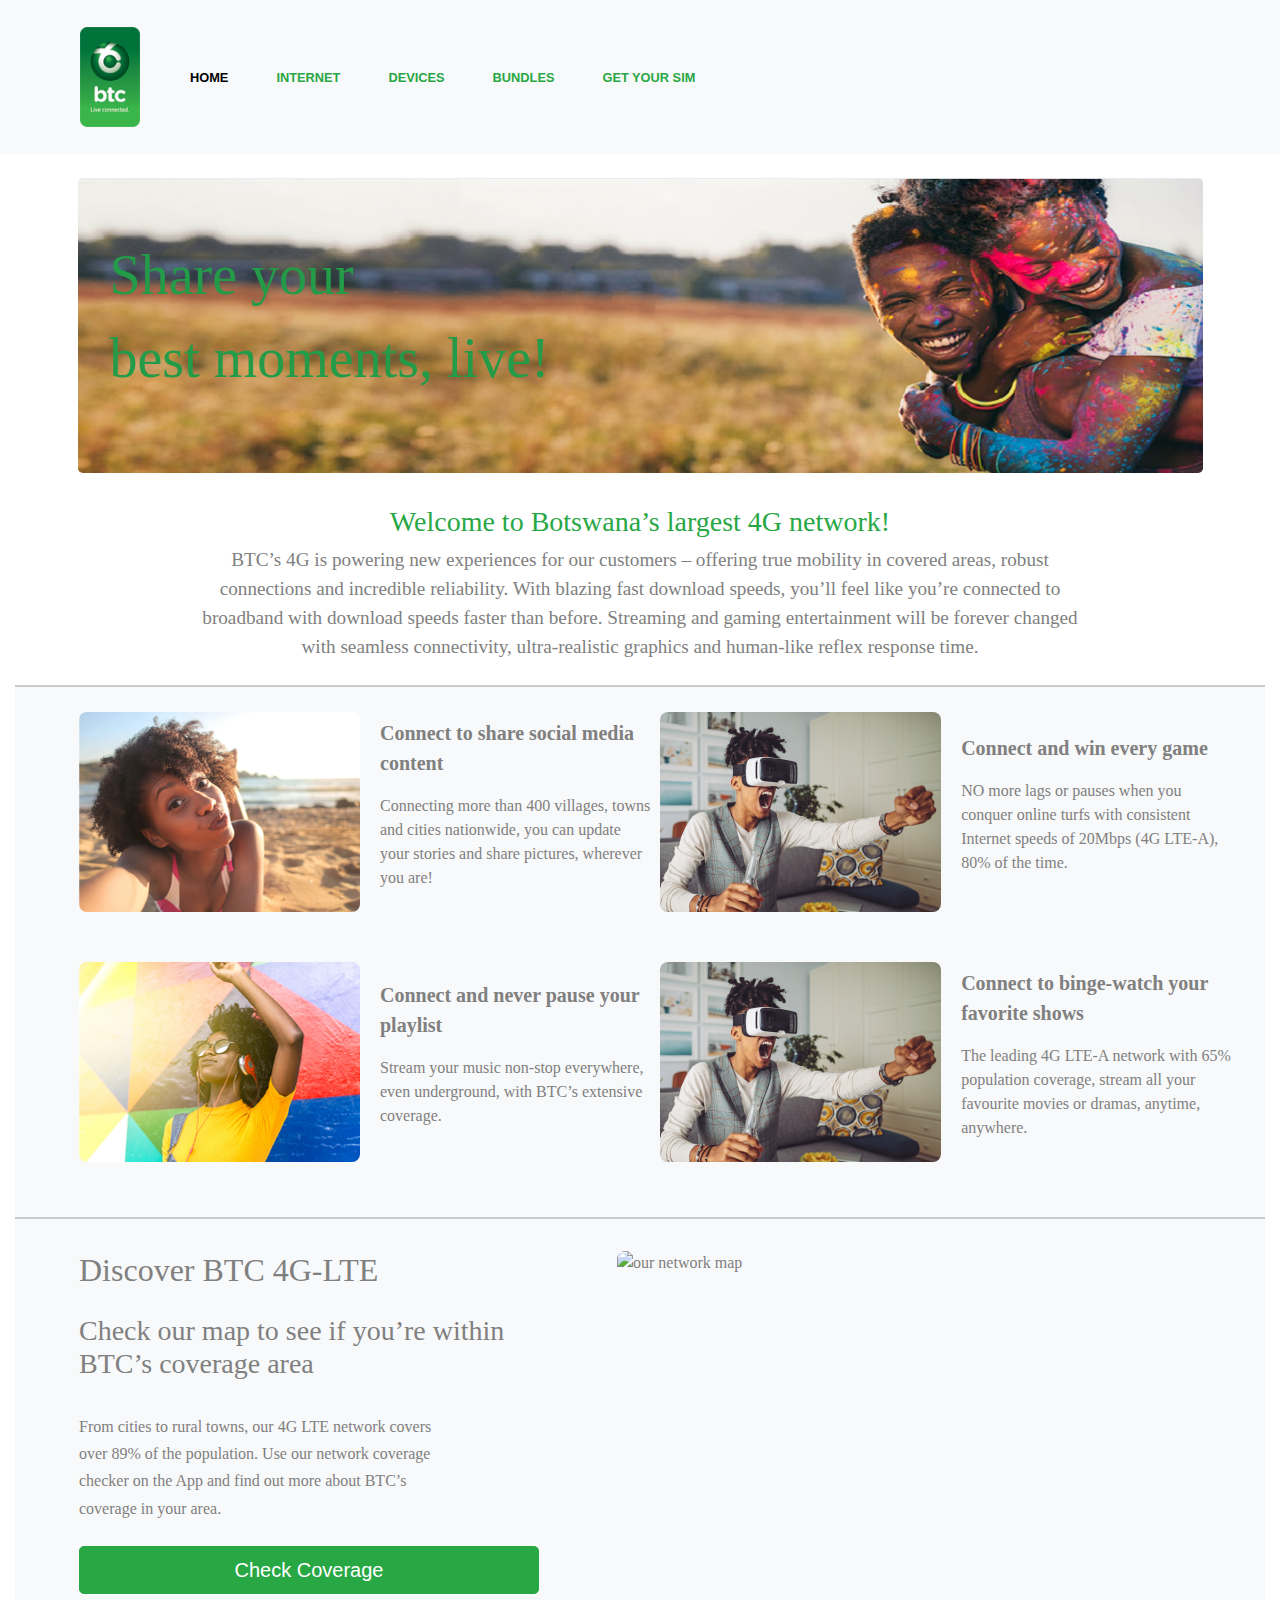
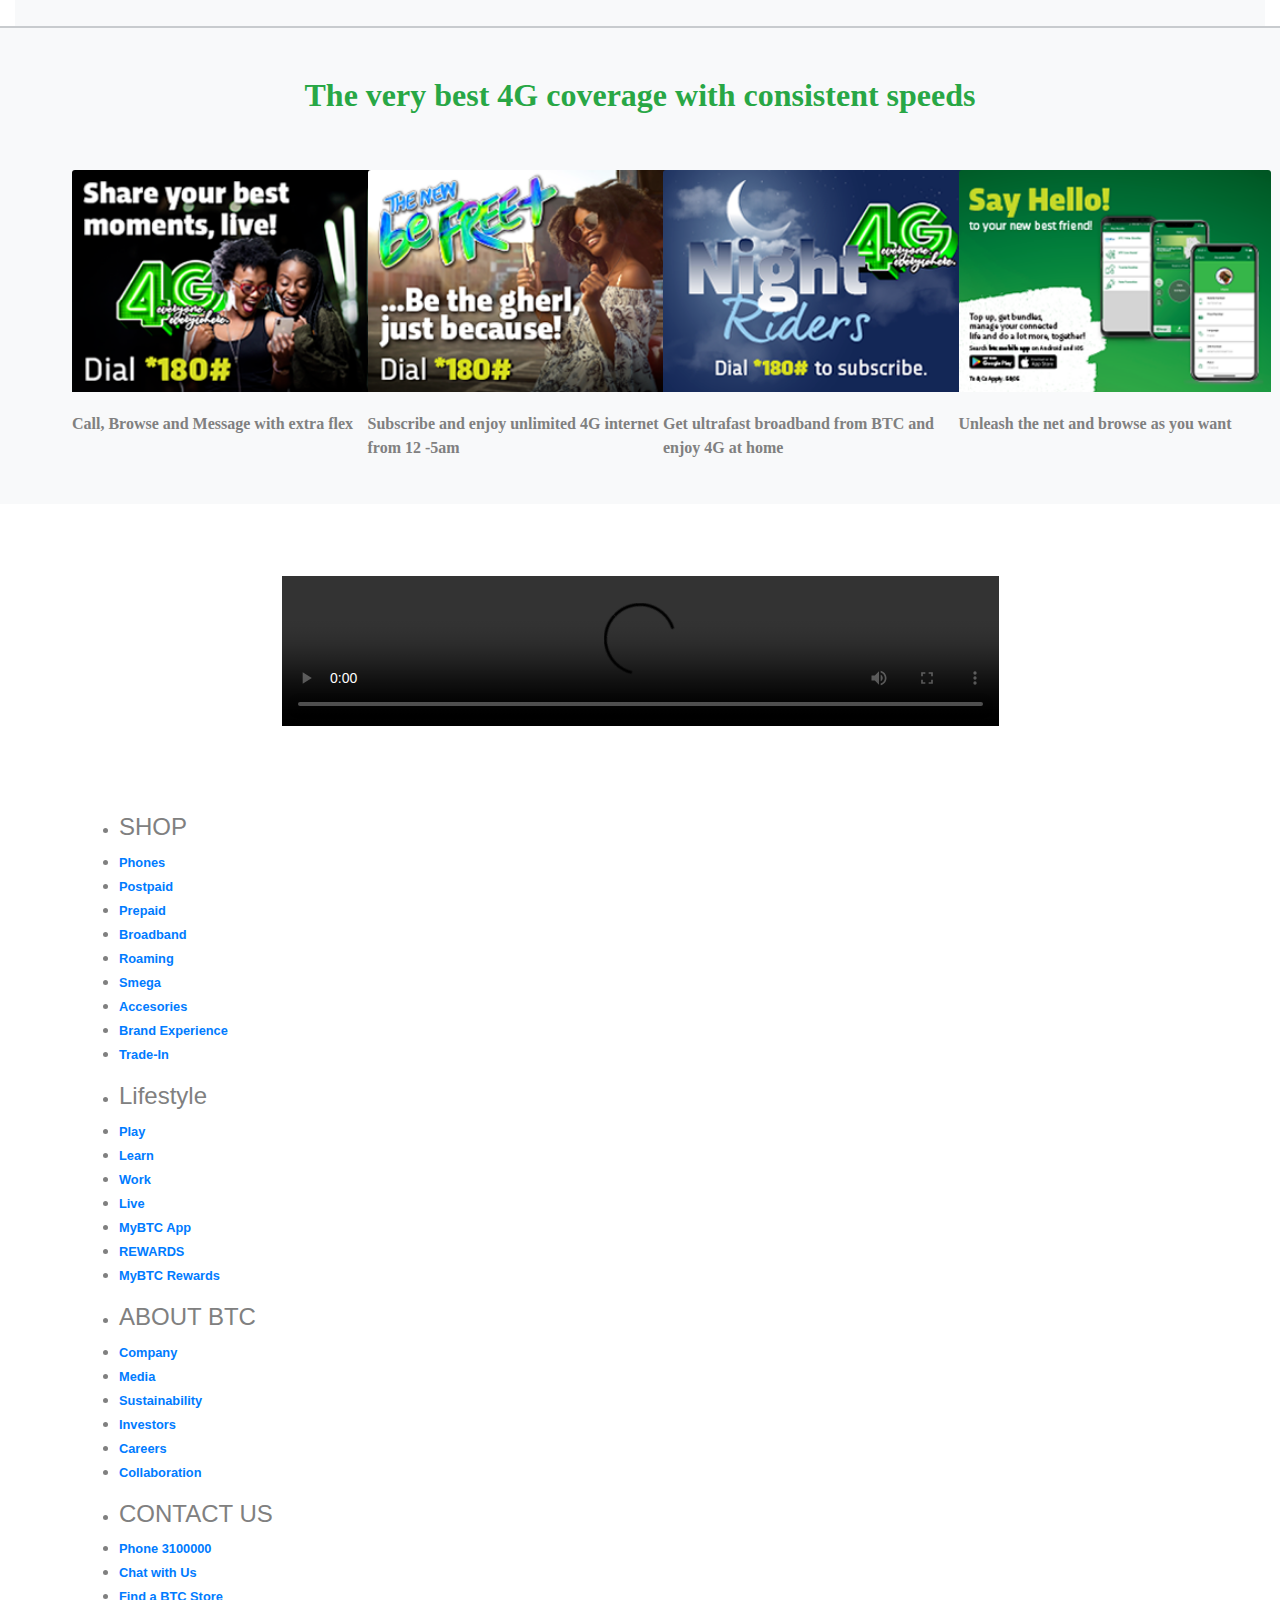
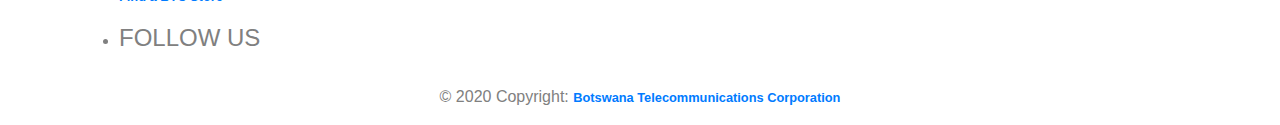
==== commit c88891bf: "CSS Update" ====
--- a/index.html
+++ b/index.html
@@ -6,6 +6,9 @@
     <meta content="width=device-width, initial-scale=1, shrink-to-fit=no" name="viewport">
 
     <!-- Bootstrap CSS -->
+    <link crossorigin="anonymous" href="https://maxcdn.bootstrapcdn.com/bootstrap/4.0.0/css/bootstrap.min.css"
+          integrity="sha384-Gn5384xqQ1aoWXA+058RXPxPg6fy4IWvTNh0E263XmFcJlSAwiGgFAW/dAiS6JXm" rel="stylesheet">
+    <link href="css/style.css" rel="stylesheet">
 </head>
 <body class="container-fluid">
 <!-- Nav section -->
--- a/css/style.css
+++ b/css/style.css
@@ -0,0 +1,431 @@
+.nav-item > a{
+    color:#28a745!important;
+}
+.wrapper{
+    display: grid;
+    grid-template-columns: 1fr 1fr;
+}
+.volte-content .section-style {
+    display: flex;
+    padding-top: 32px;
+    padding-bottom: 32px;
+}
+
+.padding-top15 {
+    padding-top: 15px;
+}
+
+.volte-content img {
+    width: 100%;
+    height: 100%;
+    max-width: 584px;
+    max-height: 328px;
+    border-radius: 8px;
+}
+
+.image-text-cont > img {
+    border-radius: 8px;
+}
+
+.volte-content .text-section {
+    display: flex;
+    flex-direction: column;
+    align-self: center;
+    width: 41%
+}
+
+.volte-content .text-section .content {
+    font-size: 16px;
+    line-height: 1.7;
+    width: 78%;
+}
+
+.main-container.container-fluid.js-quickedit-main-content {
+    padding-bottom: 0 !important;
+}
+
+.static-page-banner-region {
+    background: linear-gradient(to bottom, white 0%, white 50%, #f4f4f4 50%, #f4f4f4 100%);
+}
+
+.page-header {
+    display: none;
+}
+
+.image-tiles-container {
+
+    background: #f4f4f4;
+}
+
+
+.text-title {
+    font-size: 20px;
+    font-weight: bolder;
+    font-family: "Trebuchet MS";
+
+}
+
+.text-desc {
+    font-size: 16px;
+    font-family: "Trebuchet MS";
+}
+
+
+.section-style.vo-container a img {
+    width: 100%;
+    height: 100%;
+}
+
+.vo-cont-text {
+    width: 66%;
+    position: absolute;
+    top: 28%;
+    left: 16%;
+    text-align: center;
+    font-size: 46px;
+    font-family: "Trebuchet MS";
+    display: inline-block;
+    line-height: 1;
+    color: #ffffff;
+}
+
+.vo-cont-text:hover, .vo-cont-text:active {
+    color: #ffffff;
+}
+
+.four-grid-images {
+    background: #f9f9f9;
+    padding: 30px 0 45px 0;
+}
+
+.section-style.vo-container a {
+
+    display: inline-block;
+    position: relative;
+}
+
+.four-grid-layout .text-desc {
+    width: 80%;
+    display: inline-block;
+    padding-top: 15px;
+}
+
+.volte-content .btn-primary {
+    margin-top: 20px;
+}
+
+.four-grid-images img {
+    border-radius: 8px;
+}
+
+@media screen and (min-width: 768px) {
+    .volte-content .btn-primary {
+        width: 36%;
+    }
+
+    .volte-content h2 {
+        margin: 0;
+    }
+
+    .volte-content .section-style {
+
+        justify-content: space-between;
+        flex-direction: row-reverse;
+    }
+
+    .section-title span {
+        display: block;
+    }
+
+    .four-grid-images img {
+        width: 100%;
+    }
+
+    .image-tiles {
+        display: flex;
+        flex-wrap: wrap;
+        padding-bottom: 30px;
+    }
+
+    .image-text-cont {
+        display: flex;
+        width: 49%;
+        flex-direction: row;
+        margin: 25px 0;
+    }
+
+    .section-title {
+        text-align: center;
+        width: 60%;
+        margin: 35px auto;
+    }
+
+    .text-cont {
+        width: 50%;
+        align-self: center;
+        padding-left: 20px;
+    }
+
+    .section-style.vo-container {
+        display: flex;
+        flex-wrap: wrap;
+        margin: 55px auto;
+        justify-content: space-between;
+    }
+
+
+    .section-style.vo-container a {
+        width: 48%;
+    }
+
+    .four-grid-layout {
+        display: flex;
+        justify-content: space-between;
+    }
+
+    .four-grid-image-cont {
+        width: 23%;
+    }
+}
+
+
+@media screen and (max-width: 768px) {
+    .volte-content img {
+        height: 225px;
+        max-height: 225px;
+    }
+
+    .volte-content .btn-primary {
+        width: 50%;
+    }
+
+    .volte-content .section-style {
+        flex-direction: column;
+    }
+
+    .volte-content .text-section {
+        width: 100%;
+    }
+
+    .reload-methods-cont .step-cont {
+        width: 100%;
+        margin: 30px 0 0 0;
+    }
+
+    .volte-content .text-section .content {
+        width: 100%;
+    }
+
+    .section-style.vo-container a img {
+        height: 89%;
+    }
+
+    .image-tiles {
+        display: flex;
+        flex-direction: column;
+    }
+
+    .image-text-cont {
+        width: 100%;
+        display: flex;
+        flex-direction: column;
+        margin-bottom: 32px;
+    }
+
+    .section-title {
+        text-align: center;
+        width: 90%;
+        margin: 20px auto;
+    }
+
+    .vo-cont-text {
+        font-size: 34px;
+        width: 80%;
+        left: 11%;
+    }
+
+    .four-grid-images {
+        padding-bottom: 0;
+    }
+
+    .section-style.vo-container {
+        margin-top: 35px;
+    }
+
+    .section-style.vo-container a {
+        margin-bottom: 30px;
+        height: 180px;
+    }
+
+    .four-grid-container.section-style {
+        width: 100vw;
+        margin-top: 0;
+    }
+
+    .four-grid-layout {
+        padding-left: 15px;
+    }
+
+    .four-grid-image-cont {
+        width: 280px;
+        margin-right: 20px;
+    }
+
+    .four-grid-image-cont img {
+        width: 100%;
+    }
+}
+
+
+@media screen and (max-width: 360px) {
+    .four-grid-image-cont {
+        width: 240px;
+    }
+}
+
+@media screen and (max-width: 320px) {
+    .vo-cont-text {
+        font-size: 30px;
+    }
+}
+
+.pdp-video-container {
+    position: relative;
+    max-width: 1440px;
+    padding: 0 30px;
+    height: 669px;
+    overflow: hidden;
+    margin: 20px auto;
+}
+
+@media screen and (max-width: 769px) {
+    .pdp-video-container {
+        margin: 0px auto 30px;
+        padding: 30px 30px 42.25%;
+        height: 270px;
+    }
+}
+
+.pdp-video-container iframe, .pdp-video-container object, .pdp-video-container embed, .pdp-video-container img {
+    position: absolute;
+    top: 0;
+    height: 100%;
+    border: 2px solid #ffffff;
+    border-radius: 10px;
+    width: 100%;
+    max-height: 669px;
+    max-width: calc(100% - 60px);
+}
+
+@media screen and (max-width: 769px) {
+
+    .pdp-video-container iframe, .pdp-video-container object, .pdp-video-container embed, .pdp-video-container img {
+        left: 5%;
+        width: 90%;
+        max-height: 370px;
+        max-width: 90%;
+    }
+}
+
+
+.pdp-video-container #play {
+    position: absolute;
+    top: 0;
+    left: 0;
+    width: 100%;
+    height: 100%;
+    cursor: pointer;
+    background: url(/themes/born/images/icons/play.svg) no-repeat 50% 50%;
+    background-size: auto, cover;
+    z-index: 9999;
+}
+
+.pdp-video-container h3 {
+    color: #ffffff;
+    position: absolute;
+    bottom: 50px;
+    width: 100%;
+    text-align: center;
+}
+
+@media screen and (max-width: 769px) {
+    .pdp-video-container h3 {
+        bottom: 5px;
+        width: 85%;
+    }
+}
+
+.full-width-section {
+
+    background-color: #f9f9f9;
+}
+
+.static-page-banner-wrapper .campaign-banner-wrapper .background-image .banner-category {
+    color: #ffffff;
+    position: absolute;
+    bottom: 0;
+    right: 10px;
+}
+
+.active > a{
+    color:black !important;
+    
+}
+.navbar{
+    padding: 1.4rem 1rem !important;
+}
+.w-90{
+    width: 90%;
+}
+.w-80{
+    width:80%;
+}
+.m-a{
+    margin:auto;
+}
+body{
+    color: gray;
+}
+.bg-gray{
+    background-color:#f8f9fa!important;
+}
+
+.fs-lgr{
+    font-size: larger;
+}
+
+.fw-b{
+    font-weight: bold;
+    font-family: "Trebuchet MS",serif;
+}
+.card-override{
+    width: 20.5rem;
+    border: none;
+    background: none;
+    padding: .5rem;
+}
+
+.card-body-override{
+    padding: 1.25rem 0rem;
+}
+.card-text-override{
+    font-weight: bold;
+}
+
+@media (min-width: 992px){
+    .navbar-expand-lg .navbar-nav .nav-link {
+        padding-right: 1.5rem;
+        padding-left: 1.5rem;
+    }
+}
+
+@font-face {
+    font-family: TrebuchetMSBold;
+    src: url(/fonts/TrebuchetMS/TrebuchetMSBold);
+  }
+
+a{
+    font-family: 'TrebuchetMSBold', 'Lucida Sans Unicode', 'Lucida Grande', 'Lucida Sans', Arial, sans-serif;
+    font-size: 0.8rem;
+    font-weight: 600;
+}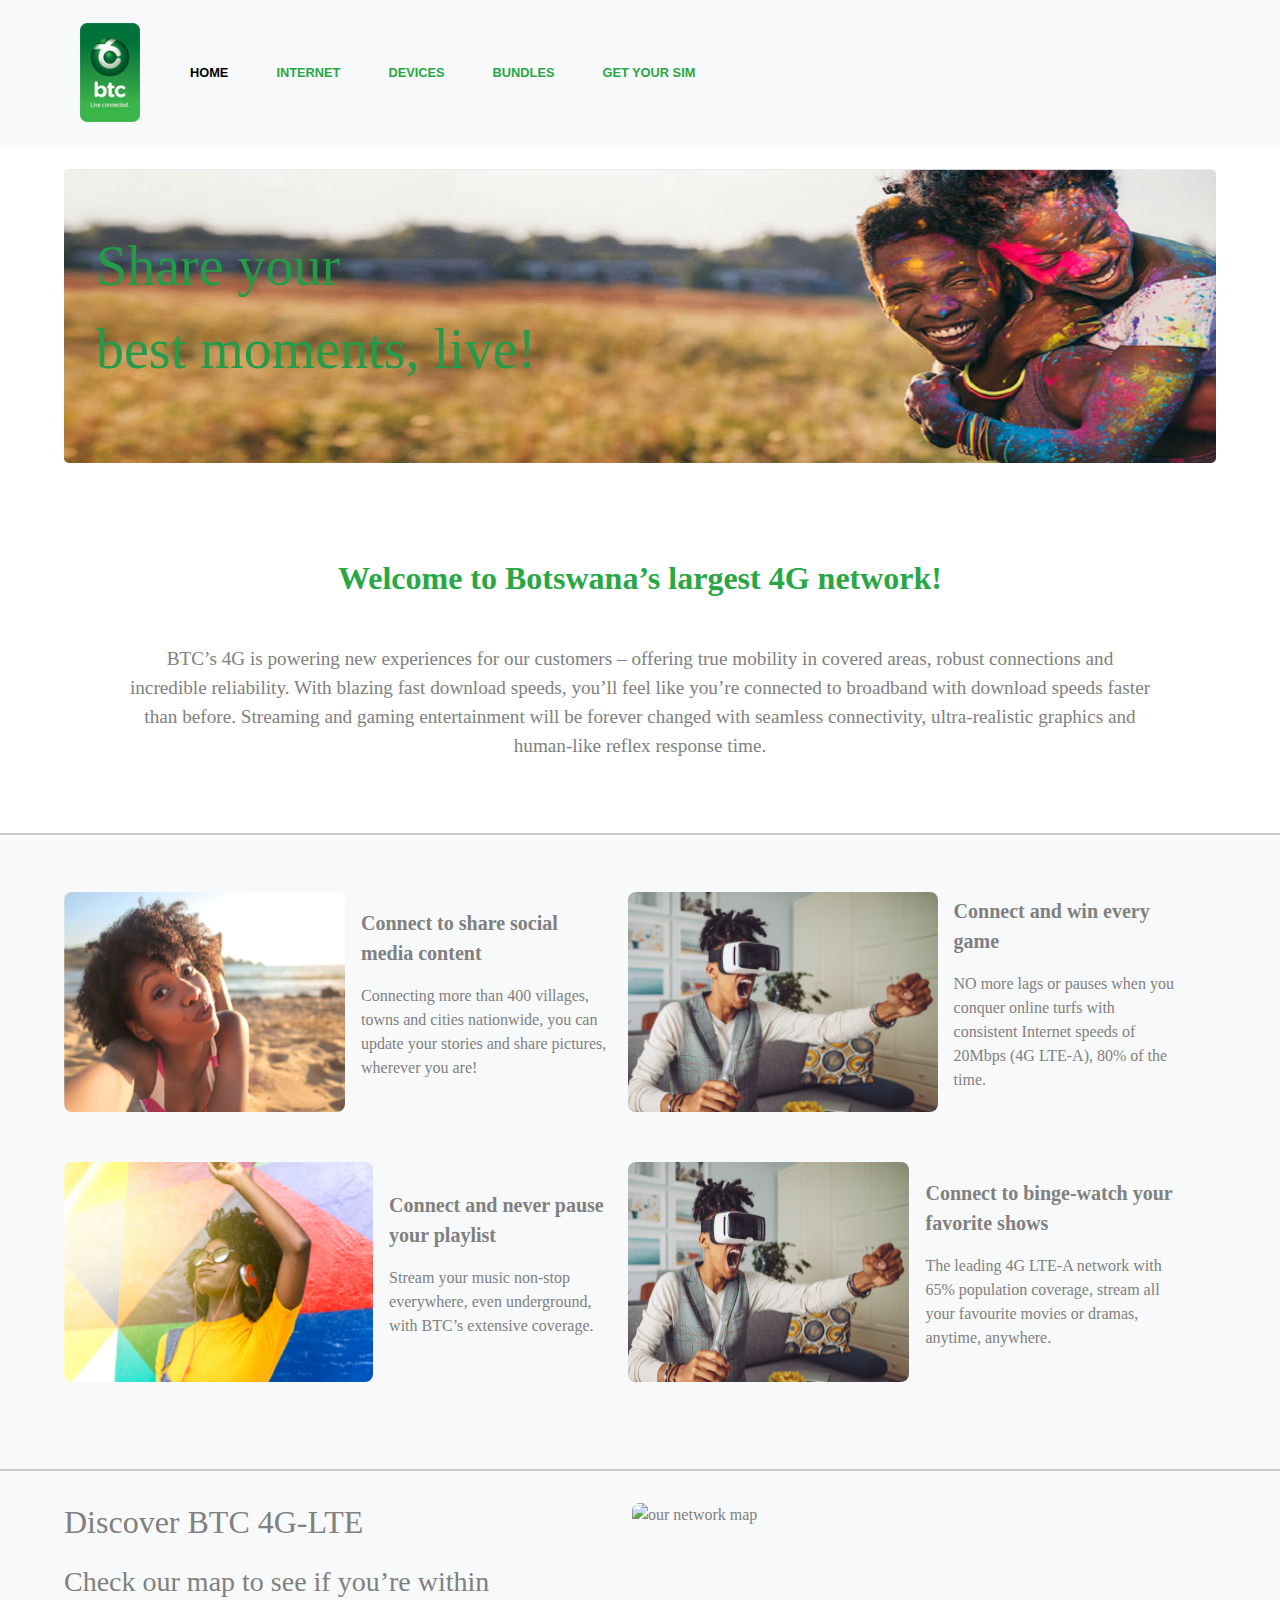
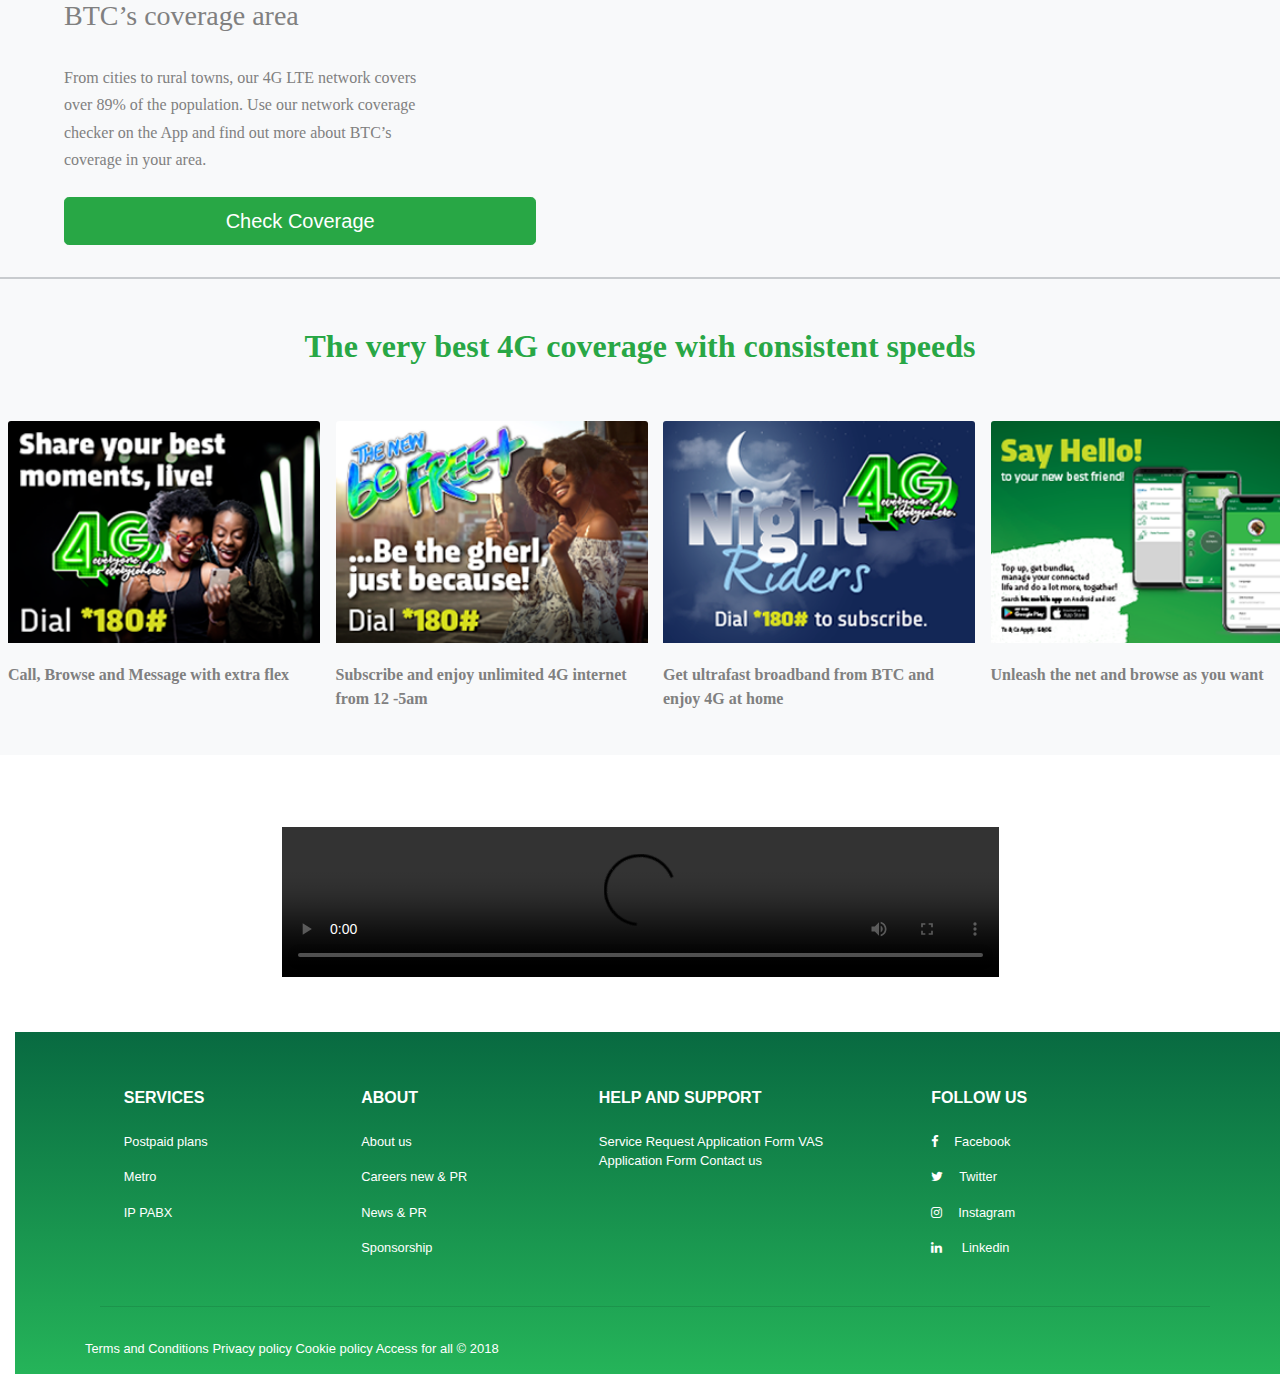
==== commit 718b9ec4: "added play store link to say hello card" ====
--- a/index.html
+++ b/index.html
@@ -9,6 +9,8 @@
     <link crossorigin="anonymous" href="https://maxcdn.bootstrapcdn.com/bootstrap/4.0.0/css/bootstrap.min.css"
           integrity="sha384-Gn5384xqQ1aoWXA+058RXPxPg6fy4IWvTNh0E263XmFcJlSAwiGgFAW/dAiS6JXm" rel="stylesheet">
     <link href="css/style.css" rel="stylesheet">
+    <link href="https://stackpath.bootstrapcdn.com/font-awesome/4.7.0/css/font-awesome.min.css" rel="stylesheet" integrity="sha384-wvfXpqpZZVQGK6TAh5PVlGOfQNHSoD2xbE+QkPxCAFlNEevoEH3Sl0sibVcOQVnN" crossorigin="anonymous">
+    <title>BTC | 4G </title>
 </head>
 <body class="container-fluid">
 <!-- Nav section -->
@@ -18,9 +20,8 @@
             <img alt="" class="d-inline-block align-top" height="85%" src="images/logos/btc_logo.png"
                  width="85%">
         </a>
-        <button aria-controls="navbarNav" aria-expanded="false" aria-label="Toggle navigation" class="navbar-toggler"
-                data-target="#navbarNav" data-toggle="collapse" type="button">
-            <span class="navbar-toggler-icon"></span>
+        <button class="navbar-toggler" type="button" data-toggle="collapse" data-target="#navbarNav" aria-controls="navbarNav" aria-expanded="false" aria-label="Toggle navigation">
+          <span class="navbar-toggler-icon"></span>
         </button>
         <div class="collapse navbar-collapse" id="navbarNav">
             <ul class="navbar-nav">
@@ -44,34 +45,33 @@
     </nav>
 </section>
 <!-- Header section -->
-<section class="container-fluid mb-4 mt-4">
+<section class=" mb-4 mt-4">
     <div class="row justify-content-md-center">
-        <div class="jumbotron w-90"
-             style=" background-repeat: round; background-image: url(images/header_1166x400.png)">
+        <div class="jumbotron" style= " background-image: url(images/header_1166x400.png); background-repeat: round">
             <p class="display-4" style="font-family: TrebuchetMS,serif; color: #239B48">Share your </p>
-            <p class="display-4" style="font-family: TrebuchetMS,serif; color: #239B48"> best moments, live!</pcla>
-
-
-                <!-- <div class="container">
-                  <h1 class="display-4">Fluid jumbotron</h1>
-                  <p class="lead">This is a modified jumbotron that occupies the entire horizontal space of its parent.</p>
-                </div> -->
-        </div>
-        <div class="w-90" style="font-family: 'Trebuchet MS',serif">
-            <h3 class="text-center  text-success">Welcome to Botswana’s largest 4G network!</h3>
+            <p class = "display-4" style="font-family: TrebuchetMS,serif; color: #239B48"> best moments, live!</p>
+
+
+            <!-- <div class="container">
+              <h1 class="display-4">Fluid jumbotron</h1>
+              <p class="lead">This is a modified jumbotron that occupies the entire horizontal space of its parent.</p>
+            </div> -->
+        </div>
+        <div class="mt-5 mb-5"  style="font-family: 'Trebuchet MS',serif">
+            <h2 class="text-center  text-success mt-5 mb-5 fw-b">Welcome to Botswana’s largest 4G network!</h2>
             <span class="justify-content-md-center">
-                        <p class="text-center w-80 m-a fs-lgr">
-                            BTC’s 4G is powering new experiences for our customers – offering true mobility in covered areas, robust connections and incredible reliability. With blazing fast download speeds, you’ll feel like you’re connected to broadband with download speeds faster than before. Streaming and gaming entertainment will be forever changed with seamless connectivity, ultra-realistic graphics and human-like reflex response time.
-                        </p>
-                    </span>
-
-        </div>
-    </div>
-</section>
-
-
-<section class="bg-gray "
-         style="padding-inline-start: 64px ; border-top: solid 2px #c8cbce; font-family:'Trebuchet MS',serif;">
+                <p class="text-center w-80 m-a fs-lgr">
+                    BTC’s 4G is powering new experiences for our customers – offering true mobility in covered areas, robust connections and incredible reliability. With blazing fast download speeds, you’ll feel like you’re connected to broadband with download speeds faster than before. Streaming and gaming entertainment will be forever changed with seamless connectivity, ultra-realistic graphics and human-like reflex response time.
+                </p>
+            </span>
+
+        </div>
+    </div>
+</section>
+
+
+<section class="bg-gray row avid"
+         style=" border-top: solid 2px #c8cbce; font-family:'Trebuchet MS',serif;">
 
     <div class="image-tiles section-style">
 
@@ -133,10 +133,10 @@
     </div>
 </section>
 <!--Map Section -->
-<section class="bg-gray "
-         style="padding-inline-start: 64px ; border-top: solid 2px #c8cbce; font-family:'Trebuchet MS',serif;">
+<section class="bg-gray row"
+         style=" border-top: solid 2px #c8cbce; font-family:'Trebuchet MS',serif;">
     <div class="full-width volte-content">
-        <div class="section-style" style="padding-inline-end: 64px">
+        <div class="section-style">
             <img
                     alt="our network map"
                     src="images/maps_img.PNG">
@@ -167,51 +167,52 @@
 </section>
 
 <!-- Products section -->
-<section class="row justify-content-md-center mb-4 bg-gray "
+<section class="row justify-content-md-center mb-4 bg-gray"
          style="border-top: solid 2px #c8cbce; font-family: 'Trebuchet MS',serif">
 
-    <div class="w-90">
+
         <h2 class="text-center  text-success mt-5 mb-5 fw-b">The very best 4G coverage with consistent speeds</h2>
         <span class="row align-items-start">
-                        <div class="col-sm-12 col-md-3">
-                            <div class="card card-override">
-                                <img alt="Card image cap" class="card-img-top" src="images/Products/TurnUp_281x200.png">
-                                <div class="card-body card-body-override">
-                                  <p class="card-text-override">Call, Browse and Message with extra flex</p>
-                                </div>
-                            </div>
-                        </div>
-
-                        <div class="col-sm-12 col-md-3">
-                            <div class="card card-override">
-                                <img alt="Card image cap" class="card-img-top"
-                                     src="images/Products/beFree+_Gal_281x200.png">
-                                <div class="card-body card-body-override">
-                                  <p class="card-text-override">Subscribe and enjoy unlimited 4G internet from 12 -5am</p>
-                                </div>
-                            </div>
-                        </div>
-                        <div class="col-sm-12 col-md-3">
-                            <div class="card card-override">
-                                <img alt="Card image cap" class="card-img-top"
-                                     src="images/Products/NightRiders_Digi_281x200.png">
-                                <div class="card-body card-body-override">
-                                  <p class="card-text-override">Get ultrafast broadband from BTC and enjoy 4G at home</p>
-                                </div>
-                            </div>
-                        </div>
-                        <div class="col-sm-12 col-md-3">
-                            <div class="card card-override">
-                                <img alt="Card image cap" class="card-img-top"
-                                     src="images/Products/MobileApp__281x200.png">
-                                <div class="card-body card-body-override">
-                                  <p class="card-text-override">Unleash the net and browse as you want</p>
-                                </div>
-                            </div>
-                        </div>
-                    </span>
-
-    </div>
+            <div class="col-sm-12 col-md-3">
+                <div class="card card-override">
+                    <img alt="Card image cap" class="card-img-top" src="images/Products/TurnUp_281x200.png">
+                    <div class="card-body card-body-override">
+                      <p class="card-text-override">Call, Browse and Message with extra flex</p>
+                    </div>
+                </div>
+            </div>
+
+            <div class="col-sm-12 col-md-3">
+                <div class="card card-override">
+                    <img alt="Card image cap" class="card-img-top"
+                          src="images/Products/beFree+_Gal_281x200.png">
+                    <div class="card-body card-body-override">
+                      <p class="card-text-override">Subscribe and enjoy unlimited 4G internet from 12 -5am</p>
+                    </div>
+                </div>
+            </div>
+            <div class="col-sm-12 col-md-3">
+                <div class="card card-override">
+                    <img alt="Card image cap" class="card-img-top"
+                          src="images/Products/NightRiders_Digi_281x200.png">
+                    <div class="card-body card-body-override">
+                      <p class="card-text-override">Get ultrafast broadband from BTC and enjoy 4G at home</p>
+                    </div>
+                </div>
+            </div>
+            <div class="col-sm-12 col-md-3">
+                
+                <div class="card card-override">
+                    <a href="https://play.google.com/store/apps/details?id=com.btc.MOBILEAPPS&hl=en_US">
+                        <img alt="Card image cap" class="card-img-top" src="images/Products/MobileApp__281x200.png">
+                    </a>
+                    <div class="card-body card-body-override">
+                      <p class="card-text-override">Unleash the net and browse as you want</p>
+                    </div>
+                </div>
+            </div>
+        </span>
+
 </section>
 
 <!-- video section -->
@@ -225,6 +226,113 @@
     </div>
 </section>
 
+<!-- Footer -->
+<footer class="page-footer font-small mdb-color pt-4">
+
+    <!-- Footer Links -->
+    <div class="container text-center text-md-left">
+  
+      <!-- Footer links -->
+      <div class="row text-center text-md-left mt-3 pb-3">
+  
+        <hr class="w-100 clearfix d-md-none">
+  
+        <!-- Grid column -->
+        <div class="col-md-2 col-lg-2 col-xl-2 mx-auto mt-3">
+          <h6 class="text-uppercase mb-4 font-weight-bold">Services</h6>
+          <p>
+            <a class="f-a" href="http://www.btc.bw/personal/mobile/internet">Postpaid plans</a>
+          </p>
+          <p>
+            <a class="f-a" href="http://www.btc.bw/business/large-enterprise/fixed/metro">Metro</a>
+          </p>
+          <p>
+            <a class="f-a" href="http://www.btc.bw/business/large-enterprise/converged/ippabx">IP PABX</a>
+          </p>
+        </div>
+        <!-- Grid column -->
+  
+        <hr class="w-100 clearfix d-md-none">
+  
+        <!-- Grid column -->
+        <div class="col-md-3 col-lg-2 col-xl-2 mx-auto mt-3">
+          <h6 class="text-uppercase mb-4 font-weight-bold">About</h6>
+          <p>
+            <a class="f-a" href="http://www.btc.bw/about">About us</a>
+          </p>
+          <p>
+            <a class="f-a" href="http://www.btc.bw/world-of-btc/careers">Careers new & PR</a>
+          </p>
+          <p>
+            <a class="f-a" href="http://www.btc.bw/world-of-btc/news">News & PR</a>
+          </p>
+          <p>
+            <a class="f-a" href="http://www.btc.bw/world-of-btc/sponsorship/football">Sponsorship</a>
+          </p>
+        </div>
+         <!-- Grid column -->
+        <div class="col-md-3 col-lg-3 col-xl-3 mx-auto mt-3">
+            <h6 class="text-uppercase mb-4 font-weight-bold">Help and support</h6>
+            <p>Service Request Application Form
+                VAS Application Form
+                Contact us</p>
+        </div>
+        <!-- Grid column -->
+
+        <!-- Grid column -->
+      <div class="col-md-4 col-lg-3 col-xl-3 mx-auto mt-3">
+        <h6 class="text-uppercase mb-4 font-weight-bold">Follow us</h6>
+        <!-- Social buttons -->
+        <p >
+          <a class="f-a" href="http://www.facebook.com/btcBW">
+            <i class="fab fa fa-facebook-f mr-3"></i>Facebook
+          </a>
+        </p>
+        <p>
+            <a class="f-a" href="http://www.twitter.com/btcbw">
+                <i class="fas fa fa-twitter mr-3"></i>Twitter
+            </a>
+        </p>
+        <p>
+            <a class="f-a" href="http://www.instagram.com/btcbw">
+                <i class="fas fa fa-instagram mr-3"></i>Instagram
+            </a>
+        </p>
+        <p>
+            <a class="f-a" href="http://www.linkedin.com/company/1221251/">
+                <i class="fas fa fa-linkedin mr-3"></i> Linkedin
+            </a>
+        </p>
+          
+      </div>
+      <!-- Grid column -->
+        
+        <!-- Grid column -->
+        <hr class="w-100 clearfix d-md-none">
+  
+        
+  
+      </div>
+      <!-- Footer links -->
+  
+      <hr>
+  
+      <!-- Grid row -->
+      <div class="row d-flex align-items-center">
+        <!-- Copyright -->
+        <div class="footer-copyright text-center text-black-50 py-3">
+            <a class="f-a" href="http://www.btc.bw/themes/btc/assets/documents/terms.pdf">Terms and Conditions</a>
+            Privacy policy Cookie policy Access for all © 2018
+        </div>
+    <!-- Copyright -->
+      </div>
+      <!-- Grid row -->
+  
+    </div>
+    <!-- Footer Links -->
+  
+  </footer>
+  <!-- Footer -->
 
 <!-- Optional JavaScript -->
 <!-- jQuery first, then Popper.js, then Bootstrap JS -->
@@ -235,76 +343,4 @@
 <script crossorigin="anonymous" integrity="sha384-JZR6Spejh4U02d8jOt6vLEHfe/JQGiRRSQQxSfFWpi1MquVdAyjUar5+76PVCmYl"
         src="https://maxcdn.bootstrapcdn.com/bootstrap/4.0.0/js/bootstrap.min.js"></script>
 </body>
-
-<!-- footer -->
-<footer style="padding-top: 32px">
-
-<div class="flex-rw" style="padding-inline-start: 64px">
-    <ul class="footer-list-top">
-        <li>
-            <h4 class="footer-list-header">SHOP</h4></li>
-        <li><a class="generic-anchor footer-list-anchor" href='' itemprop="significantLink">Phones</a></li>
-        <li><a class="generic-anchor footer-list-anchor" href='' itemprop="significantLink">Postpaid</a></li>
-        <li><a class="generic-anchor footer-list-anchor" href='' itemprop="significantLink">Prepaid</a></li>
-
-        <li><a class="generic-anchor footer-list-anchor" href='' itemprop="significantLink">Broadband</a></li>
-
-        <li><a class="generic-anchor footer-list-anchor" href='' itemprop="significantLink">Roaming</a></li>
-        <li><a class="generic-anchor footer-list-anchor" href='' itemprop="significantLink">Smega</a></li>
-        <li><a class="generic-anchor footer-list-anchor" href='' itemprop="significantLink">Accesories</a></li>
-        <li><a class="generic-anchor footer-list-anchor" href='' itemprop="significantLink">Brand Experience</a></li>
-        <li><a class="generic-anchor footer-list-anchor" href='' itemprop="significantLink">Trade-In</a></li>
-
-    </ul>
-    <ul class="footer-list-top">
-        <li>
-            <h4 class="footer-list-header">Lifestyle</h4></li>
-        <li><a class="generic-anchor footer-list-anchor" href='' itemprop="significantLink">Play</a></li>
-        <li><a class="generic-anchor footer-list-anchor" href='' itemprop="significantLink">Learn</a></li>
-        <li><a class="generic-anchor footer-list-anchor" href='' itemprop="significantLink">Work</a></li>
-        <li><a class="generic-anchor footer-list-anchor" href='' itemprop="significantLink">Live</a></li>
-        <li><a class="generic-anchor footer-list-anchor" href='' itemprop="significantLink">MyBTC App</a></li>
-        <li><a class="generic-anchor footer-list-anchor" href='' itemprop="significantLink">REWARDS</a></li>
-        <li><a class="generic-anchor footer-list-anchor" href='' itemprop="significantLink">MyBTC Rewards</a></li>
-
-
-    </ul>
-    <ul class="footer-list-top">
-        <li id='help'>
-            <h4 class="footer-list-header">ABOUT BTC</h4></li>
-        <li><a class="generic-anchor footer-list-anchor" href='' itemprop="significantLink">Company</a></li>
-        <li><a class="generic-anchor footer-list-anchor" href='' itemprop="significantLink">Media</a></li>
-        <li><a class="generic-anchor footer-list-anchor" href='' itemprop="significantLink">Sustainability</a></li>
-        <li><a class="generic-anchor footer-list-anchor" href='' itemprop="significantLink">Investors</a></li>
-        <li><a class="generic-anchor footer-list-anchor" href='' itemprop="significantLink">Careers</a></li>
-        <li><a class="generic-anchor footer-list-anchor" href='' itemprop="significantLink">Collaboration</a></li>
-
-
-    </ul>
-
-    <ul class="footer-list-top">
-        <li>
-            <h4 class="footer-list-header">CONTACT US</h4></li>
-        <li><a class="generic-anchor footer-list-anchor" href='' itemprop="significantLink">Phone 3100000</a></li>
-        <li><a class="generic-anchor footer-list-anchor" href='' itemprop="significantLink">Chat with Us</a></li>
-        <li><a class="generic-anchor footer-list-anchor" href='' itemprop="significantLink">Find a BTC Store</a></li>
-
-    </ul>
-    <ul class="footer-list-top">
-        <li>
-            <h4 class="footer-list-header">FOLLOW US</h4></li>
-
-
-    </ul>
-
-</div>
-    <!-- Copyright -->
-    <div class="footer-copyright text-center text-black-50 py-3">© 2020 Copyright:
-        <a class="generic-anchor" href="https://btc.bw/"> Botswana Telecommunications Corporation</a>
-    </div>
-    <!-- Copyright -->
-
-
-</footer>
-<!-- /. footer -->
-</html>+</html>
--- a/css/style.css
+++ b/css/style.css
@@ -1,3 +1,6 @@
+body{
+    overflow-x: hidden;
+}
 .nav-item > a{
     color:#28a745!important;
 }
@@ -118,7 +121,33 @@
     border-radius: 8px;
 }
 
+@media screen and (max-width: 576px) {
+    /* .jumbotron {
+        padding: 4rem 2rem;
+        /* width: 90%; */
+        /* margin: auto; */
+    /* }  */
+
+}
 @media screen and (min-width: 768px) {
+    .jumbotron {
+        padding: 4rem 2rem;
+        width: 90%;
+        margin: auto;
+    }
+
+    .avid{
+        padding: 2rem 4rem;
+    }
+    .card-override{
+        width: 20.5rem;
+        border: none;
+        background: none;
+        padding: .5rem;
+    }
+    .card-body-override{
+        padding: 1.25rem 0rem !important;
+    }
     .volte-content .btn-primary {
         width: 36%;
     }
@@ -128,7 +157,8 @@
     }
 
     .volte-content .section-style {
-
+        padding-left: 4rem;
+        padding-right: 4rem;
         justify-content: space-between;
         flex-direction: row-reverse;
     }
@@ -205,6 +235,7 @@
 
     .volte-content .text-section {
         width: 100%;
+        padding:1rem
     }
 
     .reload-methods-cont .step-cont {
@@ -324,6 +355,7 @@
         width: 90%;
         max-height: 370px;
         max-width: 90%;
+
     }
 }
 
@@ -372,7 +404,10 @@
     
 }
 .navbar{
-    padding: 1.4rem 1rem !important;
+    padding: 1.1rem 1rem !important;
+}
+.text-cont{
+    padding:1rem
 }
 .w-90{
     width: 90%;
@@ -399,14 +434,14 @@
     font-family: "Trebuchet MS",serif;
 }
 .card-override{
-    width: 20.5rem;
+    /* width: 20.5rem; */
     border: none;
     background: none;
-    padding: .5rem;
+    /* padding: .5rem; */
 }
 
 .card-body-override{
-    padding: 1.25rem 0rem;
+    padding: 1.25rem 1rem;
 }
 .card-text-override{
     font-weight: bold;
@@ -428,4 +463,43 @@
     font-family: 'TrebuchetMSBold', 'Lucida Sans Unicode', 'Lucida Grande', 'Lucida Sans', Arial, sans-serif;
     font-size: 0.8rem;
     font-weight: 600;
-}+}
+/* footer styling */
+
+
+
+ul {
+    list-style: none
+}
+a {
+    text-decoration: none
+}
+.generic-anchor {
+    color: lightgreen;
+}
+.flex-rw {
+    display: flex;
+    flex-flow: row wrap;
+}
+footer {
+    width: 100vw;
+    background: linear-gradient(to bottom, #086a41 0%, #25b459 100%);
+    filter: progid:DXImageTransform.Microsoft.gradient( startColorstr='#086a41', endColorstr='#25b459', GradientType=0 );
+    font-size: 13px;
+    color: #fff;
+}
+.f-a{
+    color: white;
+    text-decoration: none;
+    font-weight: 300;
+}
+.f-a:hover{
+    color:white
+}
+
+
+
+.footer-list-anchor {
+    font: 12px "Trebuchet MS", serif
+}
+
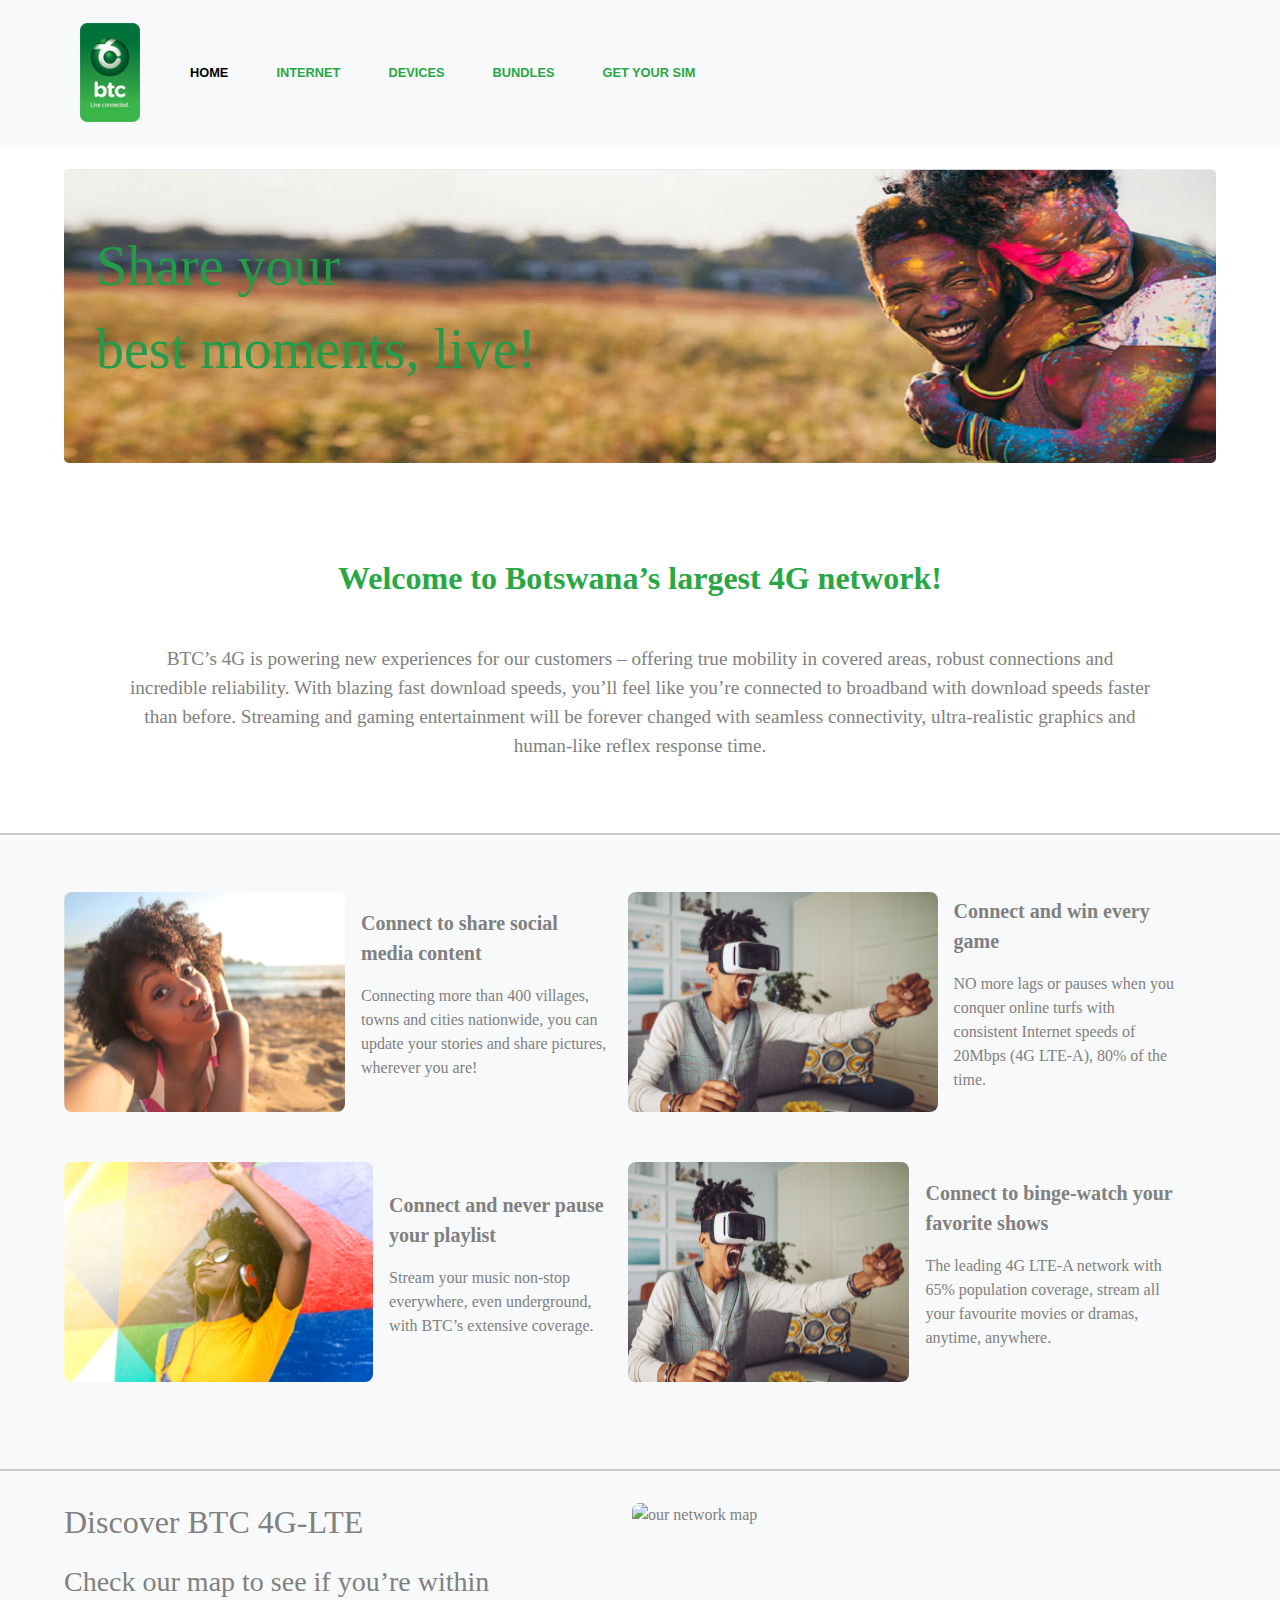
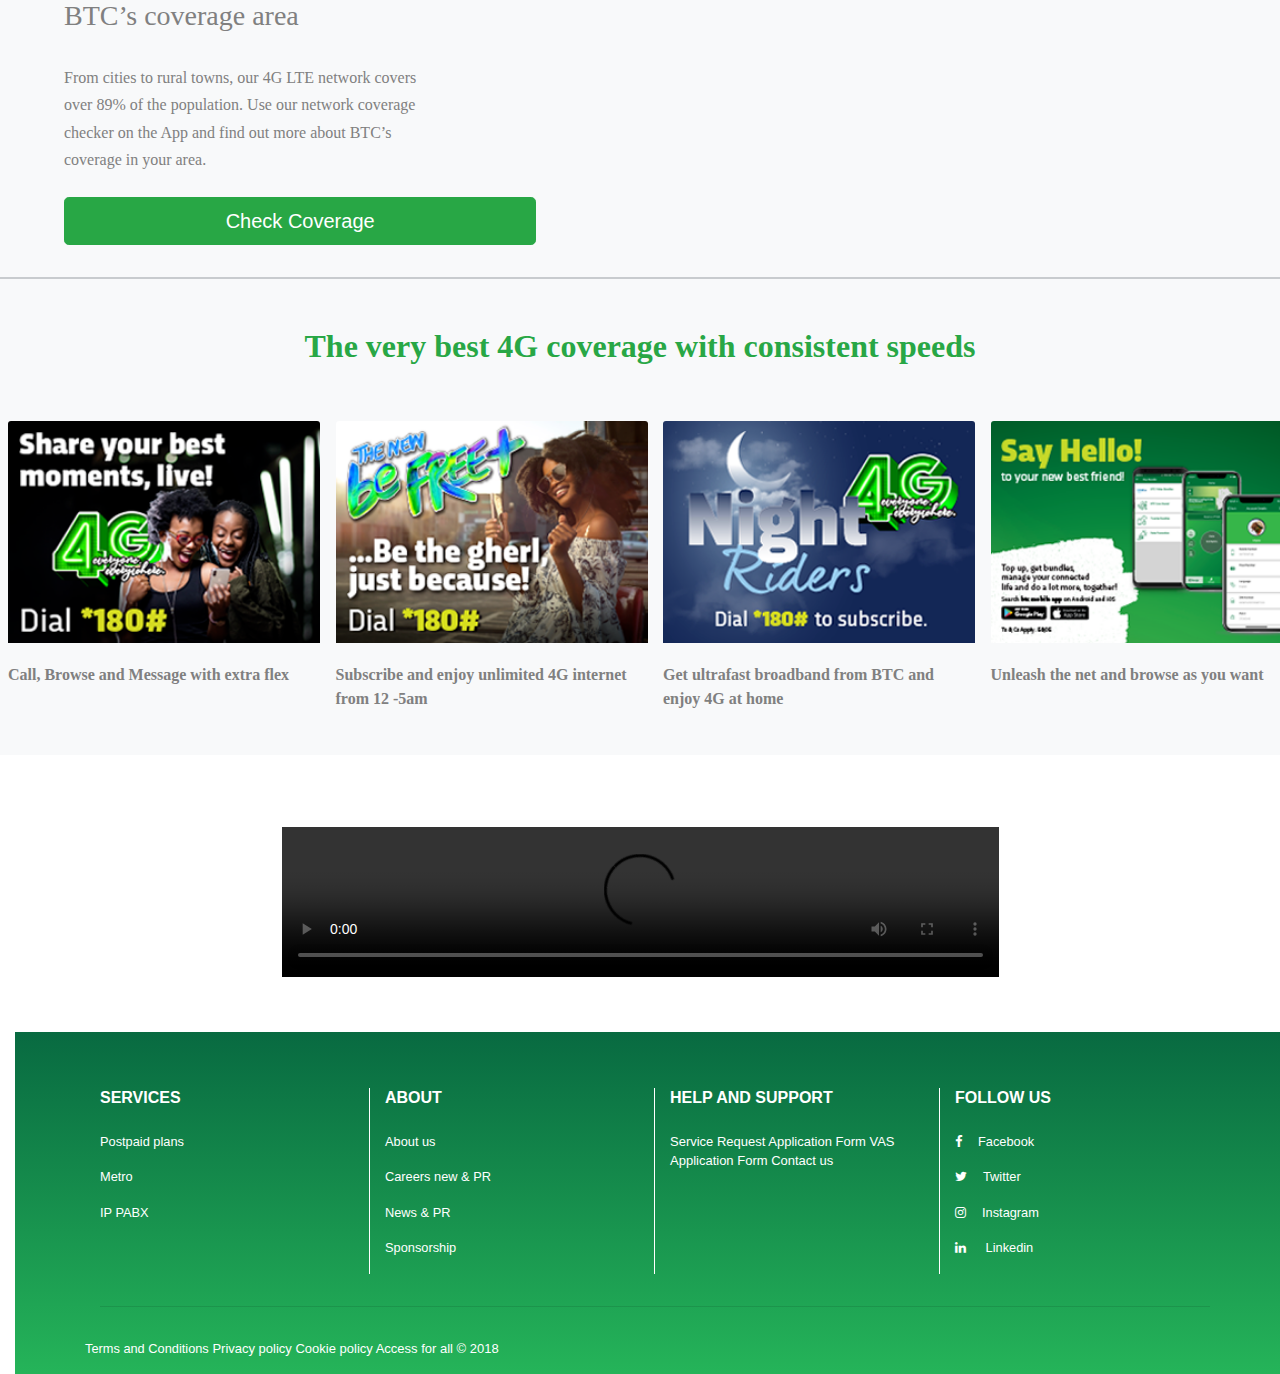
==== commit 33acda21: "footer update" ====
--- a/index.html
+++ b/index.html
@@ -204,7 +204,7 @@
                 
                 <div class="card card-override">
                     <a href="https://play.google.com/store/apps/details?id=com.btc.MOBILEAPPS&hl=en_US">
-                        <img alt="Card image cap" class="card-img-top" src="images/Products/MobileApp__281x200.png">
+                            <img alt="Card image cap" class="card-img-top" src="images/Products/MobileApp__281x200.png">
                     </a>
                     <div class="card-body card-body-override">
                       <p class="card-text-override">Unleash the net and browse as you want</p>
@@ -238,7 +238,7 @@
         <hr class="w-100 clearfix d-md-none">
   
         <!-- Grid column -->
-        <div class="col-md-2 col-lg-2 col-xl-2 mx-auto mt-3">
+        <div class="col-md-3 col-lg-3 col-xl-3 mx-auto mt-3 f-b-r">
           <h6 class="text-uppercase mb-4 font-weight-bold">Services</h6>
           <p>
             <a class="f-a" href="http://www.btc.bw/personal/mobile/internet">Postpaid plans</a>
@@ -255,7 +255,7 @@
         <hr class="w-100 clearfix d-md-none">
   
         <!-- Grid column -->
-        <div class="col-md-3 col-lg-2 col-xl-2 mx-auto mt-3">
+        <div class="col-md-3 col-lg-2 col-xl-3 mx-auto mt-3 f-b-r">
           <h6 class="text-uppercase mb-4 font-weight-bold">About</h6>
           <p>
             <a class="f-a" href="http://www.btc.bw/about">About us</a>
@@ -271,7 +271,7 @@
           </p>
         </div>
          <!-- Grid column -->
-        <div class="col-md-3 col-lg-3 col-xl-3 mx-auto mt-3">
+        <div class="col-md-3 col-lg-3 col-xl-3 mx-auto mt-3 f-b-r">
             <h6 class="text-uppercase mb-4 font-weight-bold">Help and support</h6>
             <p>Service Request Application Form
                 VAS Application Form
@@ -280,7 +280,7 @@
         <!-- Grid column -->
 
         <!-- Grid column -->
-      <div class="col-md-4 col-lg-3 col-xl-3 mx-auto mt-3">
+      <div class="col-md-3 col-lg-3 col-xl-3 mx-auto mt-3">
         <h6 class="text-uppercase mb-4 font-weight-bold">Follow us</h6>
         <!-- Social buttons -->
         <p >
--- a/css/style.css
+++ b/css/style.css
@@ -497,6 +497,9 @@
     color:white
 }
 
+.f-b-r{
+    border-right: solid 1px;
+}
 
 
 .footer-list-anchor {
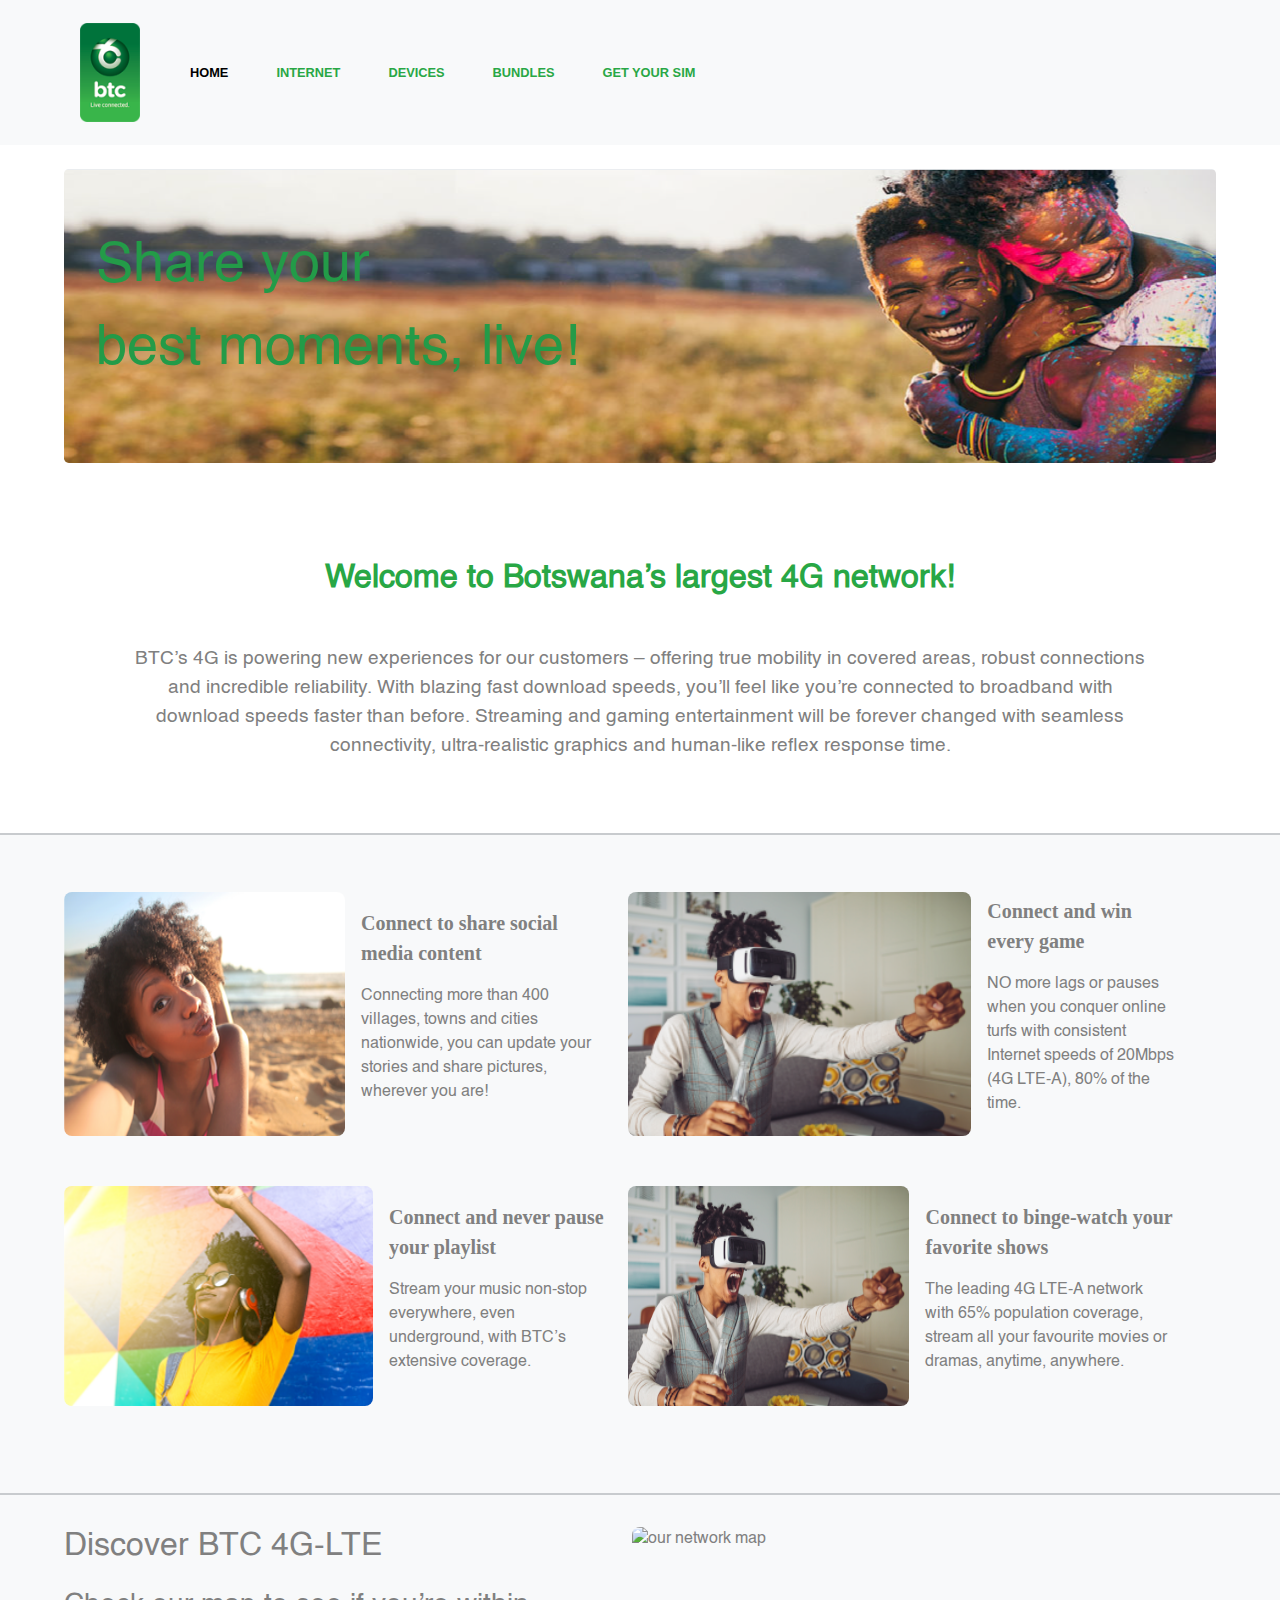
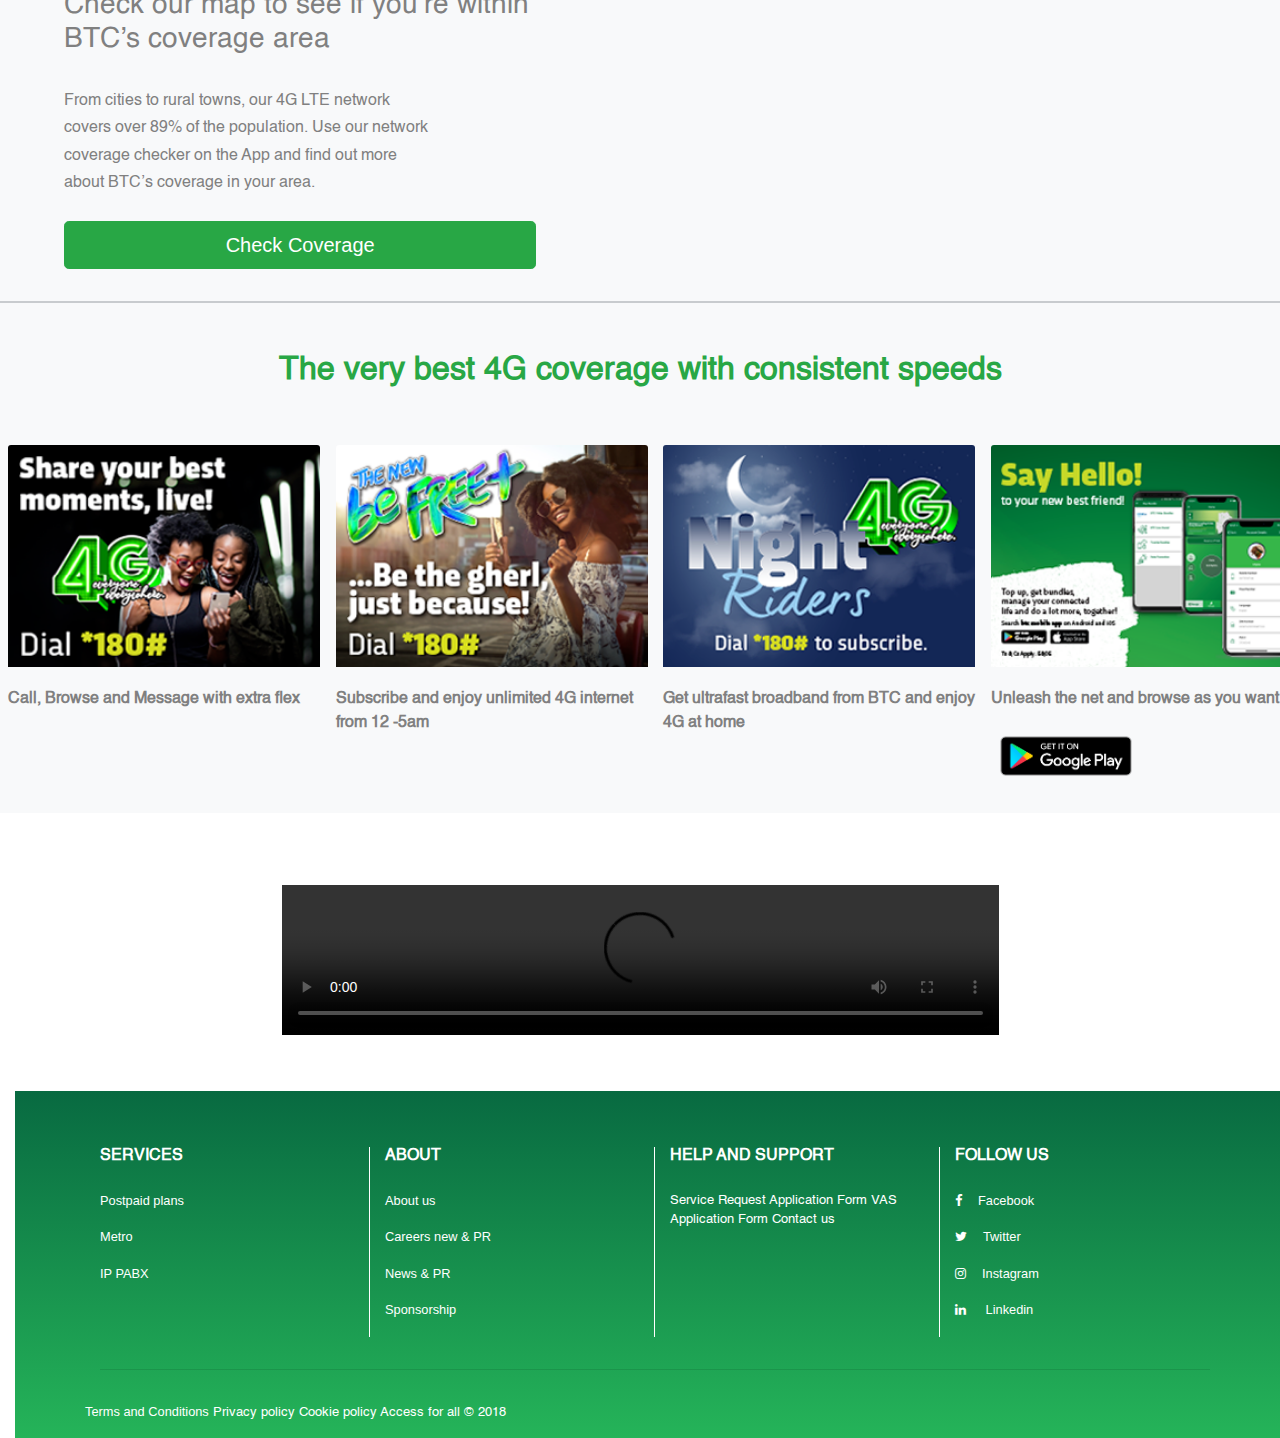
==== commit 028d1017: "update fonts" ====
--- a/index.html
+++ b/index.html
@@ -29,13 +29,13 @@
                     <a class="nav-link" href="#">HOME <span class="sr-only">(current)</span></a>
                 </li>
                 <li class="nav-item">
-                    <a class="nav-link" href="#">INTERNET</a>
+                    <a class="nav-link" href="http://www.btc.bw/business/large-enterprise/fixed/corporate-internet">INTERNET</a>
                 </li>
                 <li class="nav-item">
                     <a class="nav-link" href="#">DEVICES</a>
                 </li>
                 <li class="nav-item">
-                    <a class="nav-link" href="#">BUNDLES</a>
+                    <a class="nav-link" href="http://www.btc.bw/personal/mobile/packages">BUNDLES</a>
                 </li>
                 <li class="nav-item">
                     <a class="nav-link" href="#">GET YOUR SIM</a>
@@ -48,8 +48,8 @@
 <section class=" mb-4 mt-4">
     <div class="row justify-content-md-center">
         <div class="jumbotron" style= " background-image: url(images/header_1166x400.png); background-repeat: round">
-            <p class="display-4" style="font-family: TrebuchetMS,serif; color: #239B48">Share your </p>
-            <p class = "display-4" style="font-family: TrebuchetMS,serif; color: #239B48"> best moments, live!</p>
+            <p class="display-4" style="font-family: Helvetica Neue,serif; color: #239B48">Share your </p>
+            <p class = "display-4" style="font-family: Helvetica Neue,serif; color: #239B48"> best moments, live!</p>
 
 
             <!-- <div class="container">
@@ -57,7 +57,7 @@
               <p class="lead">This is a modified jumbotron that occupies the entire horizontal space of its parent.</p>
             </div> -->
         </div>
-        <div class="mt-5 mb-5"  style="font-family: 'Trebuchet MS',serif">
+        <div class="mt-5 mb-5"  style="font-family: 'Helvetica Neue',serif">
             <h2 class="text-center  text-success mt-5 mb-5 fw-b">Welcome to Botswana’s largest 4G network!</h2>
             <span class="justify-content-md-center">
                 <p class="text-center w-80 m-a fs-lgr">
@@ -71,7 +71,7 @@
 
 
 <section class="bg-gray row avid"
-         style=" border-top: solid 2px #c8cbce; font-family:'Trebuchet MS',serif;">
+         style=" border-top: solid 2px #c8cbce; font-family:'Helvetica Neue',serif;">
 
     <div class="image-tiles section-style">
 
@@ -134,7 +134,7 @@
 </section>
 <!--Map Section -->
 <section class="bg-gray row"
-         style=" border-top: solid 2px #c8cbce; font-family:'Trebuchet MS',serif;">
+         style=" border-top: solid 2px #c8cbce; font-family:'Helvetica Neue',serif;">
     <div class="full-width volte-content">
         <div class="section-style">
             <img
@@ -168,7 +168,7 @@
 
 <!-- Products section -->
 <section class="row justify-content-md-center mb-4 bg-gray"
-         style="border-top: solid 2px #c8cbce; font-family: 'Trebuchet MS',serif">
+         style="border-top: solid 2px #c8cbce; font-family: 'Helvetica Neue',serif">
 
 
         <h2 class="text-center  text-success mt-5 mb-5 fw-b">The very best 4G coverage with consistent speeds</h2>
@@ -208,6 +208,9 @@
                     </a>
                     <div class="card-body card-body-override">
                       <p class="card-text-override">Unleash the net and browse as you want</p>
+                      <a href="https://play.google.com/store/apps/details?id=com.btc.MOBILEAPPS&hl=en_US">
+                        <img src="images/logos/header_1166x400.png" width="150" >
+                      </a>
                     </div>
                 </div>
             </div>
--- a/css/style.css
+++ b/css/style.css
@@ -64,13 +64,13 @@
 .text-title {
     font-size: 20px;
     font-weight: bolder;
-    font-family: "Trebuchet MS";
+    font-family: "TrebuchetMSBold";
 
 }
 
 .text-desc {
     font-size: 16px;
-    font-family: "Trebuchet MS";
+    font-family: "Helvetica Neue";
 }
 
 
@@ -86,7 +86,7 @@
     left: 16%;
     text-align: center;
     font-size: 46px;
-    font-family: "Trebuchet MS";
+    font-family: "Helvetica Neue";
     display: inline-block;
     line-height: 1;
     color: #ffffff;
@@ -431,7 +431,7 @@
 
 .fw-b{
     font-weight: bold;
-    font-family: "Trebuchet MS",serif;
+    font-family: "Helvetica Neue",serif;
 }
 .card-override{
     /* width: 20.5rem; */
@@ -459,8 +459,12 @@
     src: url(/fonts/TrebuchetMS/TrebuchetMSBold);
   }
 
+@font-face {
+font-family: Helvetica Neue;
+src: url(/fonts/Helvetica/Helvetica\ 400.ttf);
+}
 a{
-    font-family: 'TrebuchetMSBold', 'Lucida Sans Unicode', 'Lucida Grande', 'Lucida Sans', Arial, sans-serif;
+    font-family: 'Helvetica Neue", Helvetica','TrebuchetMSBold', 'Lucida Sans Unicode', 'Lucida Grande', 'Lucida Sans', Arial, sans-serif;
     font-size: 0.8rem;
     font-weight: 600;
 }
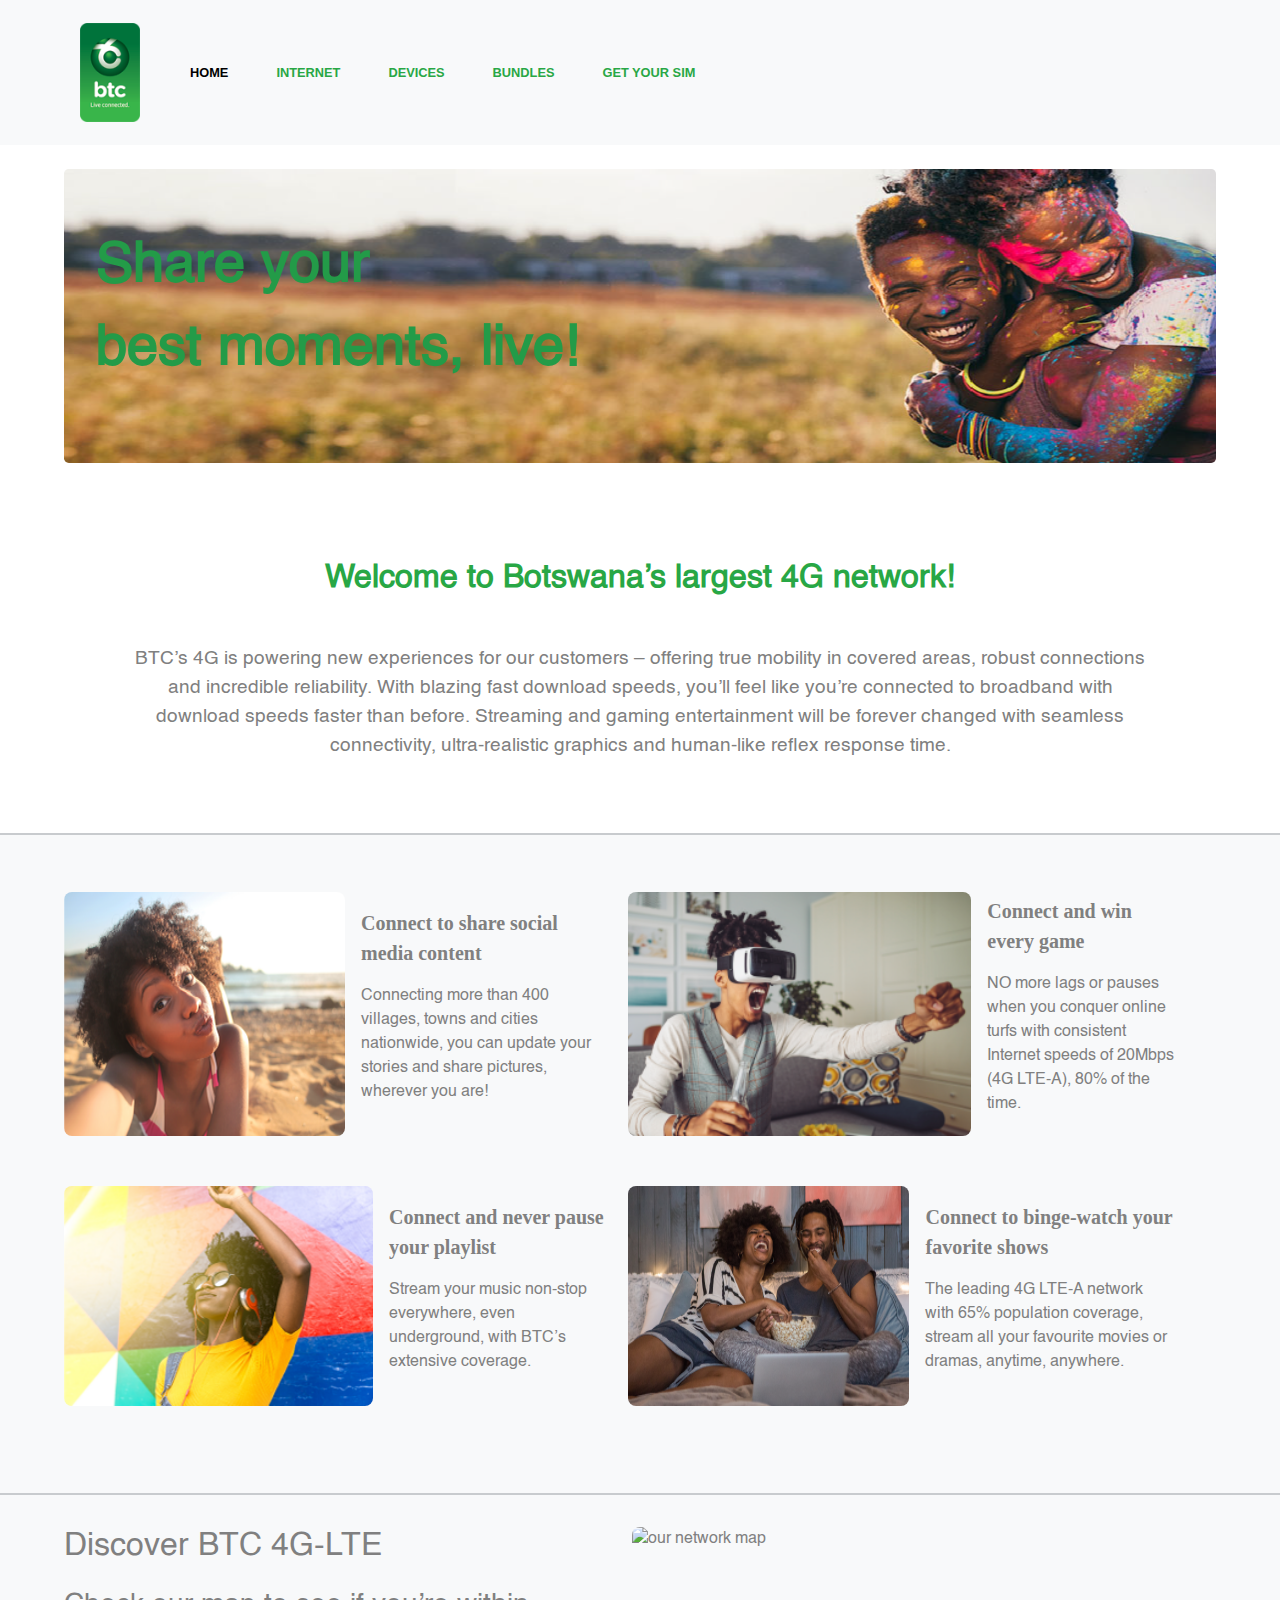
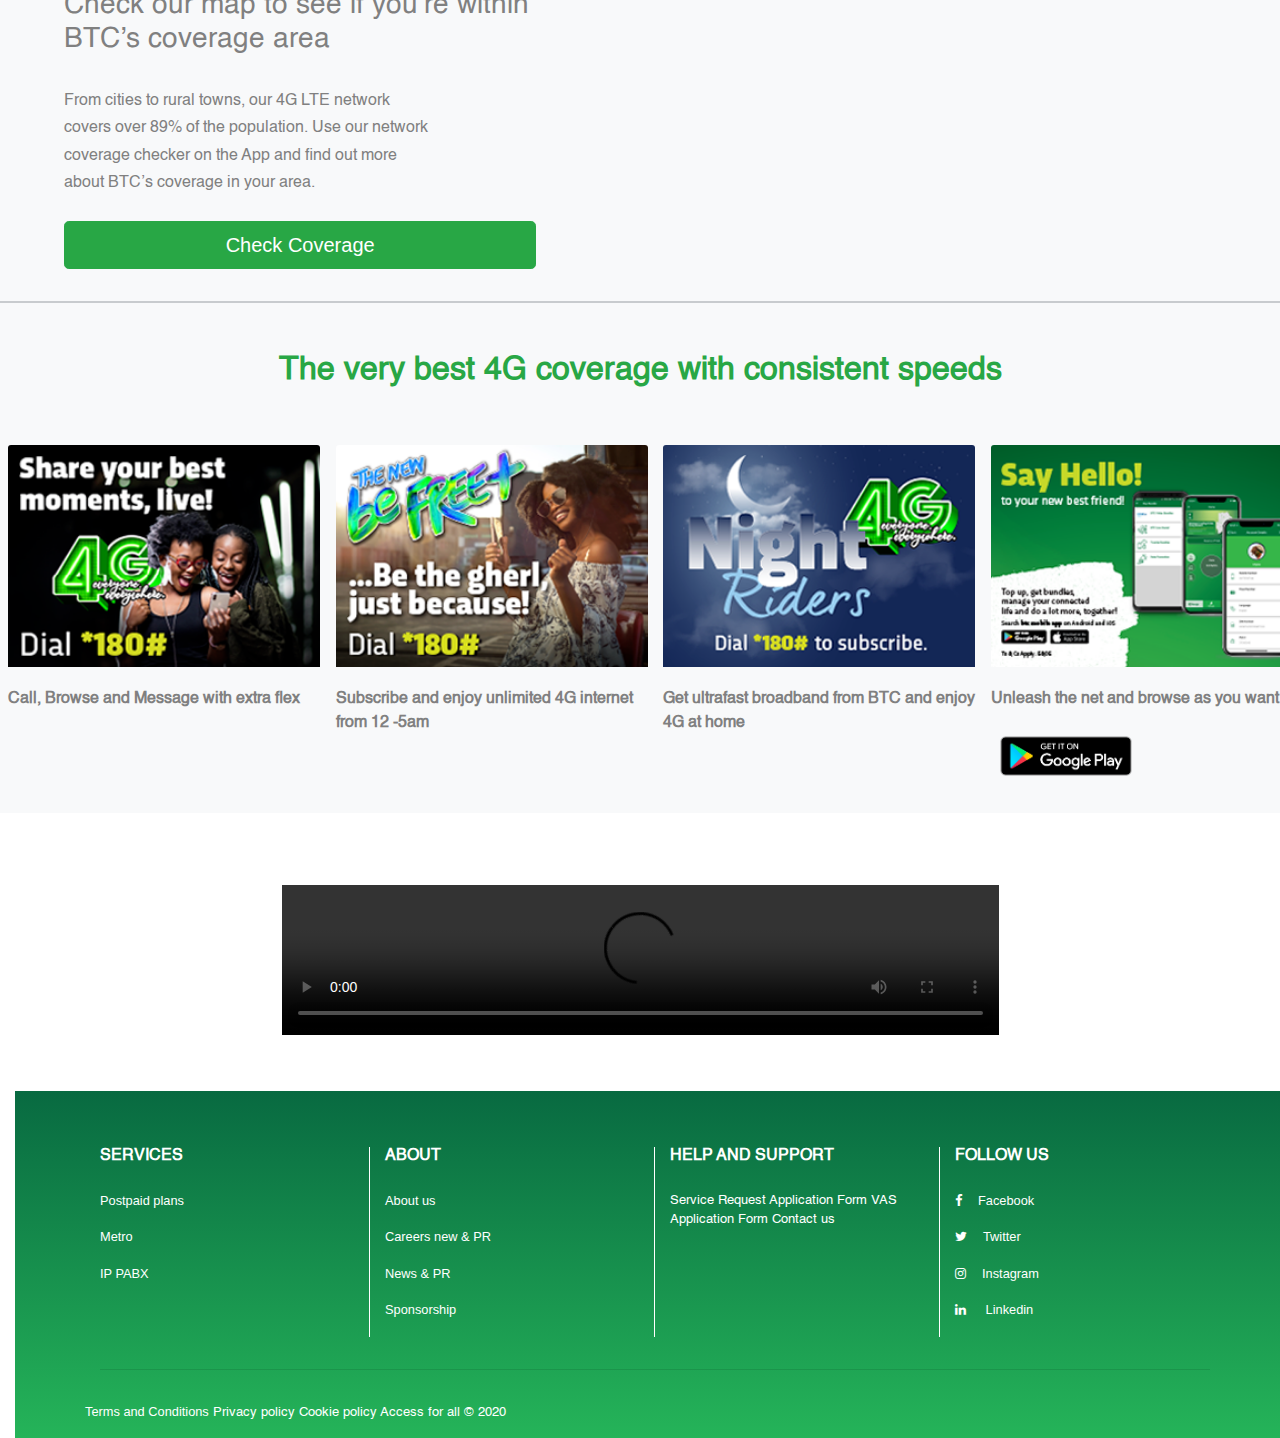
==== commit 9d02e874: "replaced images" ====
--- a/index.html
+++ b/index.html
@@ -48,8 +48,8 @@
 <section class=" mb-4 mt-4">
     <div class="row justify-content-md-center">
         <div class="jumbotron" style= " background-image: url(images/header_1166x400.png); background-repeat: round">
-            <p class="display-4" style="font-family: Helvetica Neue,serif; color: #239B48">Share your </p>
-            <p class = "display-4" style="font-family: Helvetica Neue,serif; color: #239B48"> best moments, live!</p>
+            <p class="display-4 fw-b" style="font-family: Helvetica Neue,serif; color: #239B48">Share your </p>
+            <p class = "display-4 fw-b" style="font-family: Helvetica Neue,serif; color: #239B48"> best moments, live!</p>
 
 
             <!-- <div class="container">
@@ -118,7 +118,7 @@
         </div>
 
         <div class="image-text-cont"><img alt="4"
-                                          src="images/gaming_281x200.png">
+                                          src="images/movies_281x200.png">
             <div class="text-cont">
                 <p class="text-title">Connect to
                     binge-watch your favorite shows</p>
@@ -325,7 +325,7 @@
         <!-- Copyright -->
         <div class="footer-copyright text-center text-black-50 py-3">
             <a class="f-a" href="http://www.btc.bw/themes/btc/assets/documents/terms.pdf">Terms and Conditions</a>
-            Privacy policy Cookie policy Access for all © 2018
+            Privacy policy Cookie policy Access for all © 2020
         </div>
     <!-- Copyright -->
       </div>
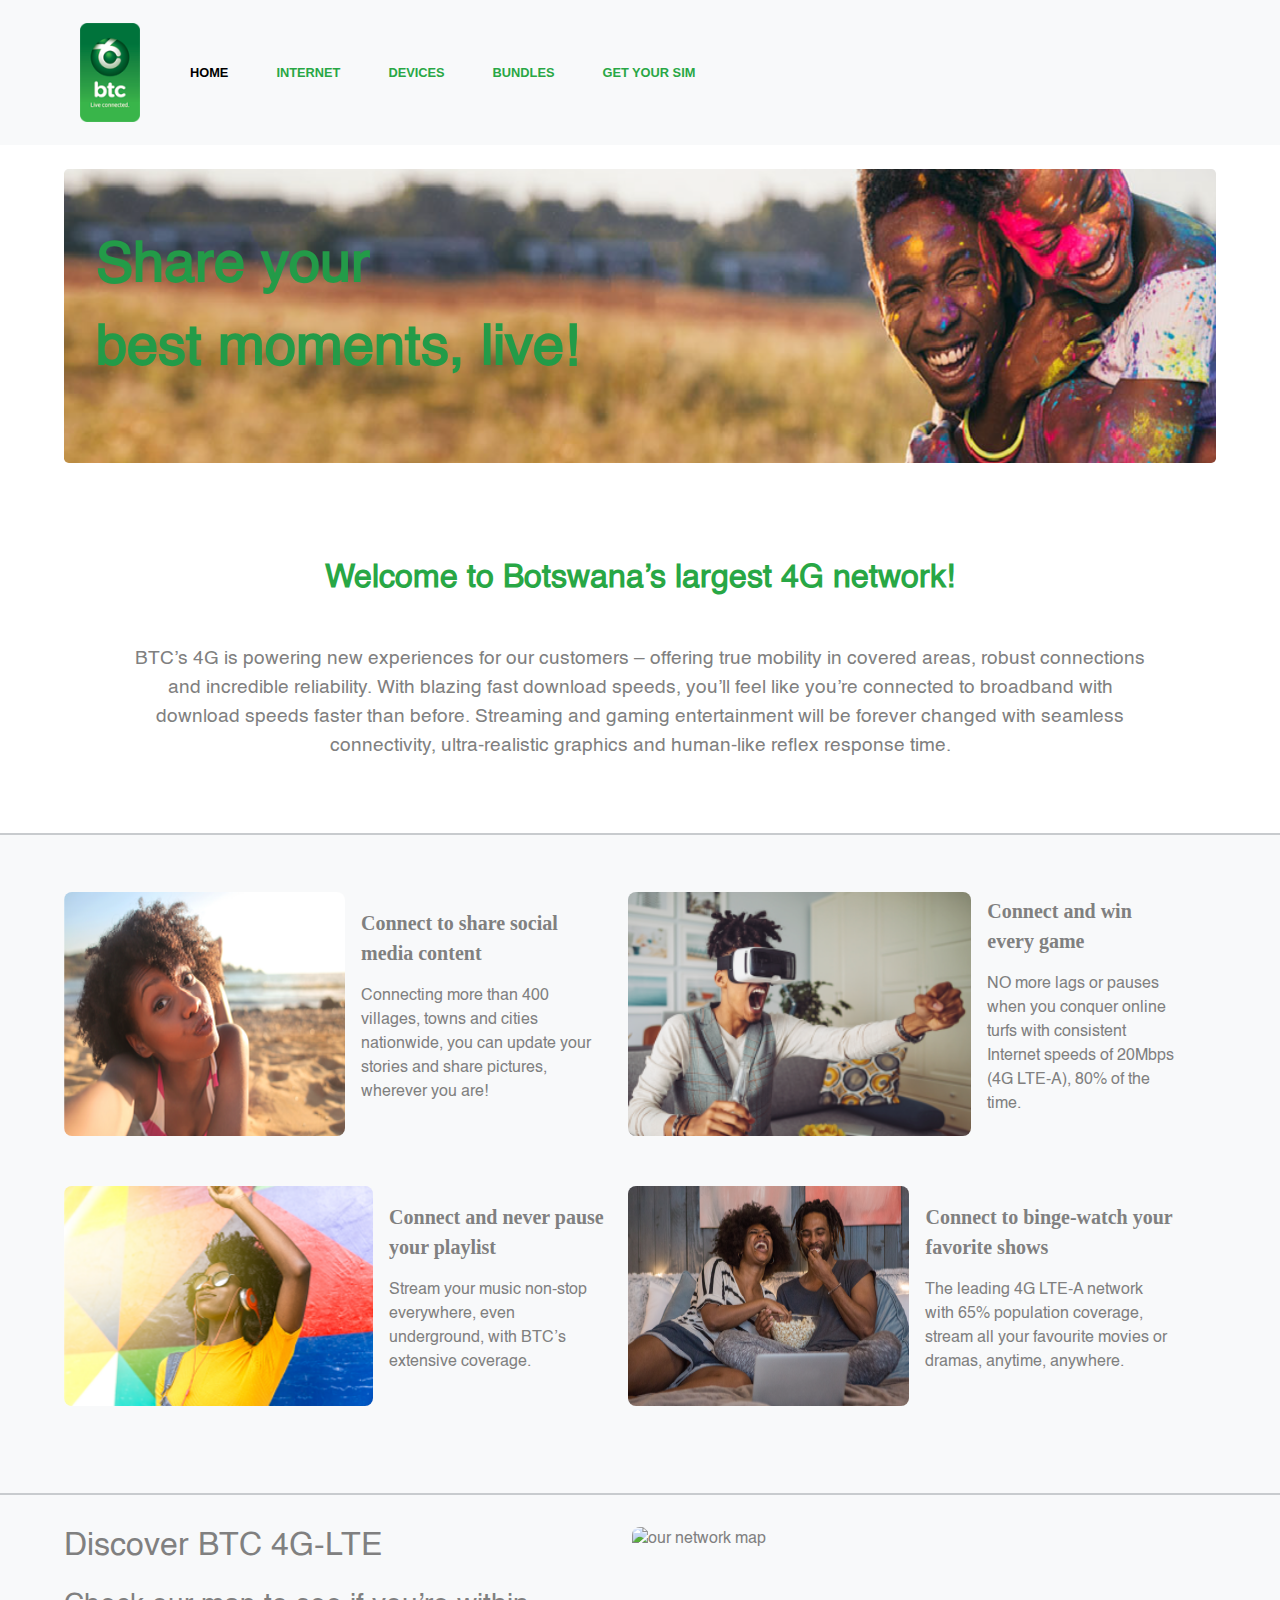
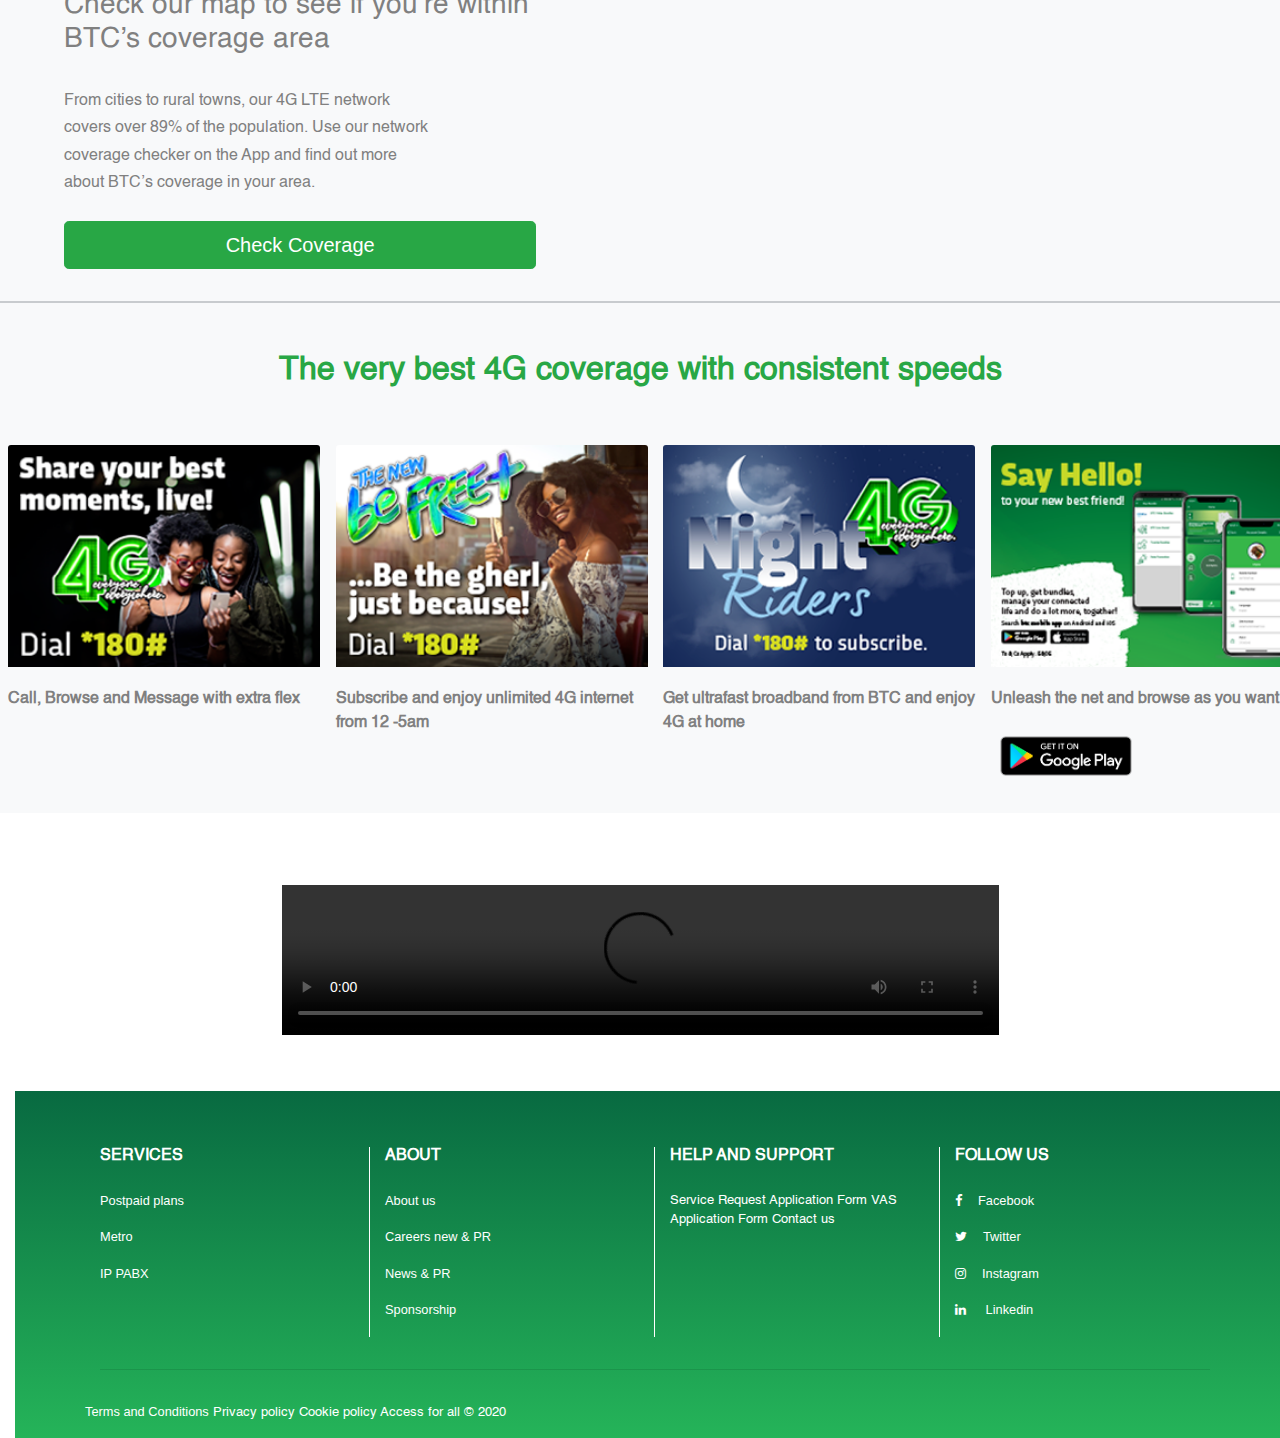
==== commit 2de06346: "Update" ====
--- a/index.html
+++ b/index.html
@@ -32,13 +32,13 @@
                     <a class="nav-link" href="http://www.btc.bw/business/large-enterprise/fixed/corporate-internet">INTERNET</a>
                 </li>
                 <li class="nav-item">
-                    <a class="nav-link" href="#">DEVICES</a>
+                    <a class="nav-link" href="http://btc.bw">DEVICES</a>
                 </li>
                 <li class="nav-item">
                     <a class="nav-link" href="http://www.btc.bw/personal/mobile/packages">BUNDLES</a>
                 </li>
                 <li class="nav-item">
-                    <a class="nav-link" href="#">GET YOUR SIM</a>
+                    <a class="nav-link" href="https://www.b2c.btc.bw/myshapeb2c/jfn">GET YOUR SIM</a>
                 </li>
             </ul>
         </div>
@@ -212,7 +212,15 @@
                         <img src="images/logos/header_1166x400.png" width="150" >
                       </a>
                     </div>
-                </div>
+                    </a>
+                </div>
+
+                <!--
+                <a class="btn btn-success btn-lg"
+                   href="https://play.google.com/store/apps/details?id=com.btc.MOBILEAPPS&hl=en_US"
+                   target="_blank">
+                -->
+
             </div>
         </span>
 
